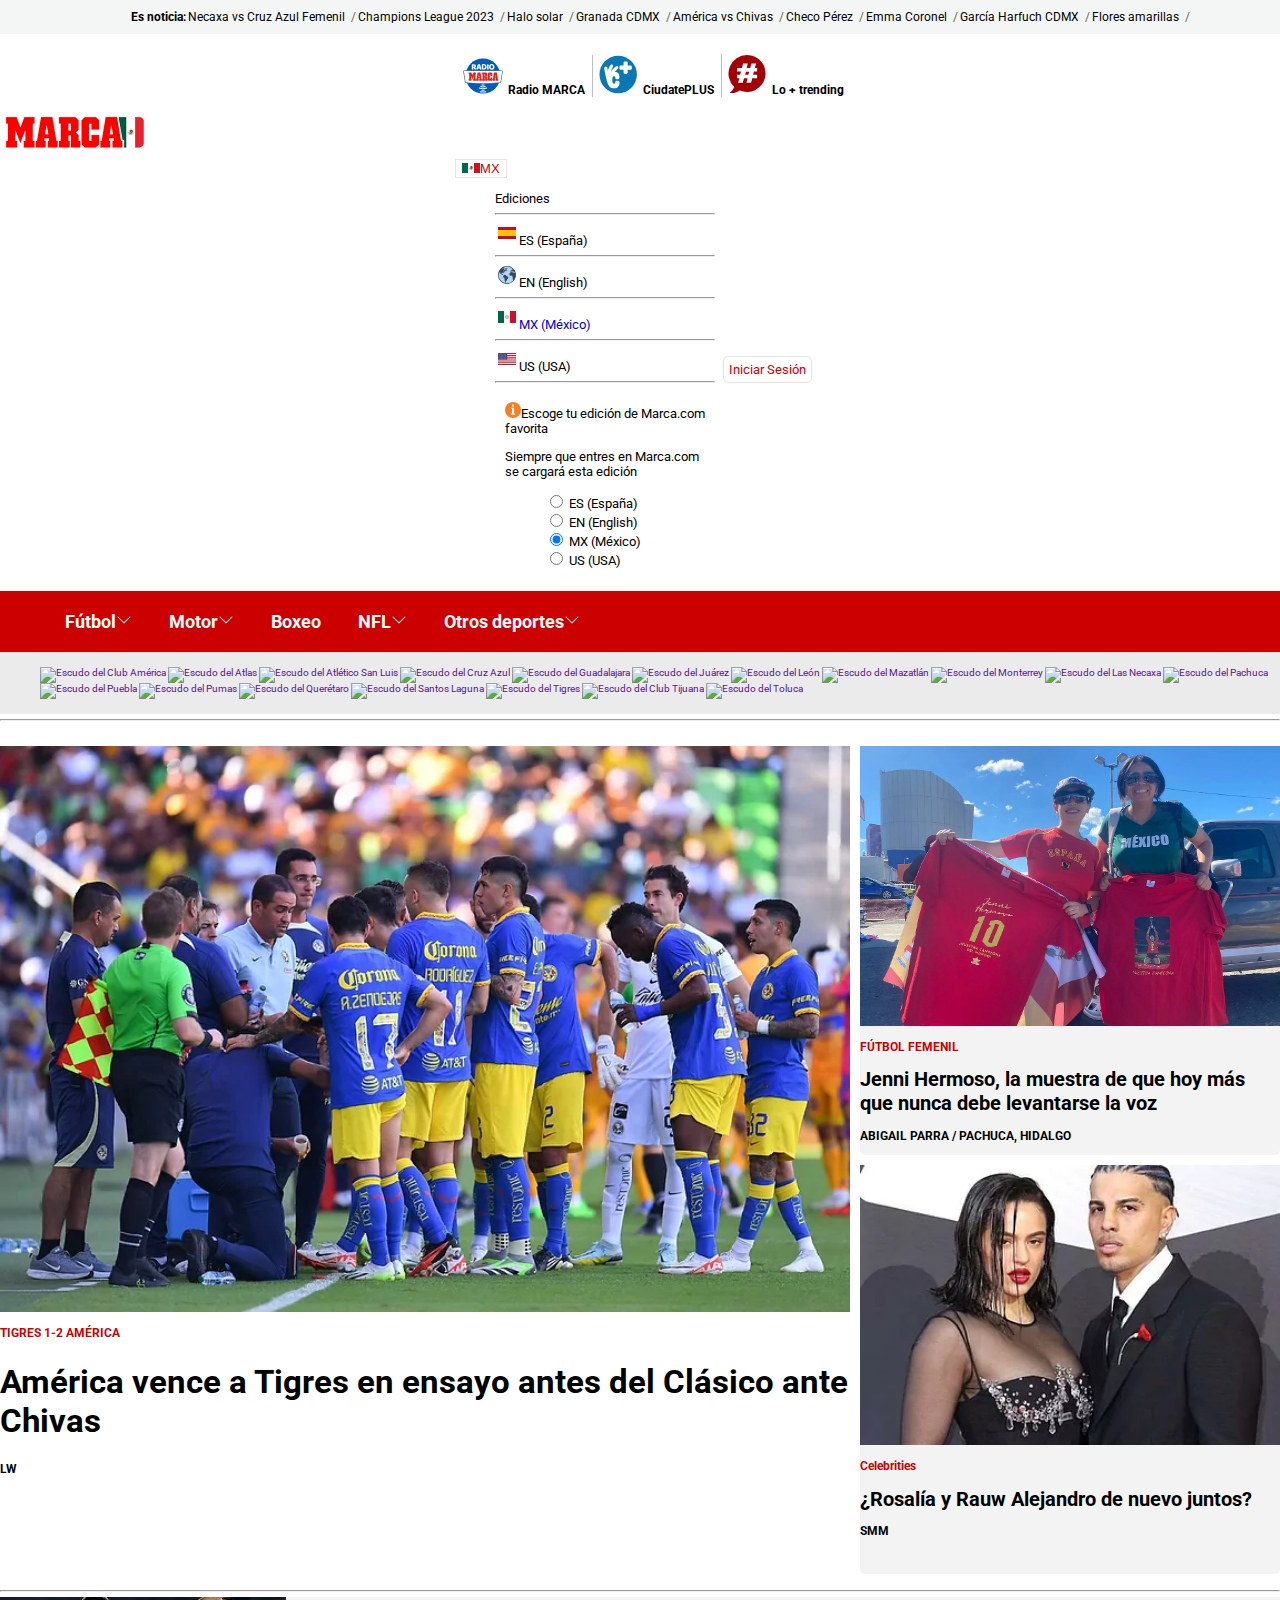
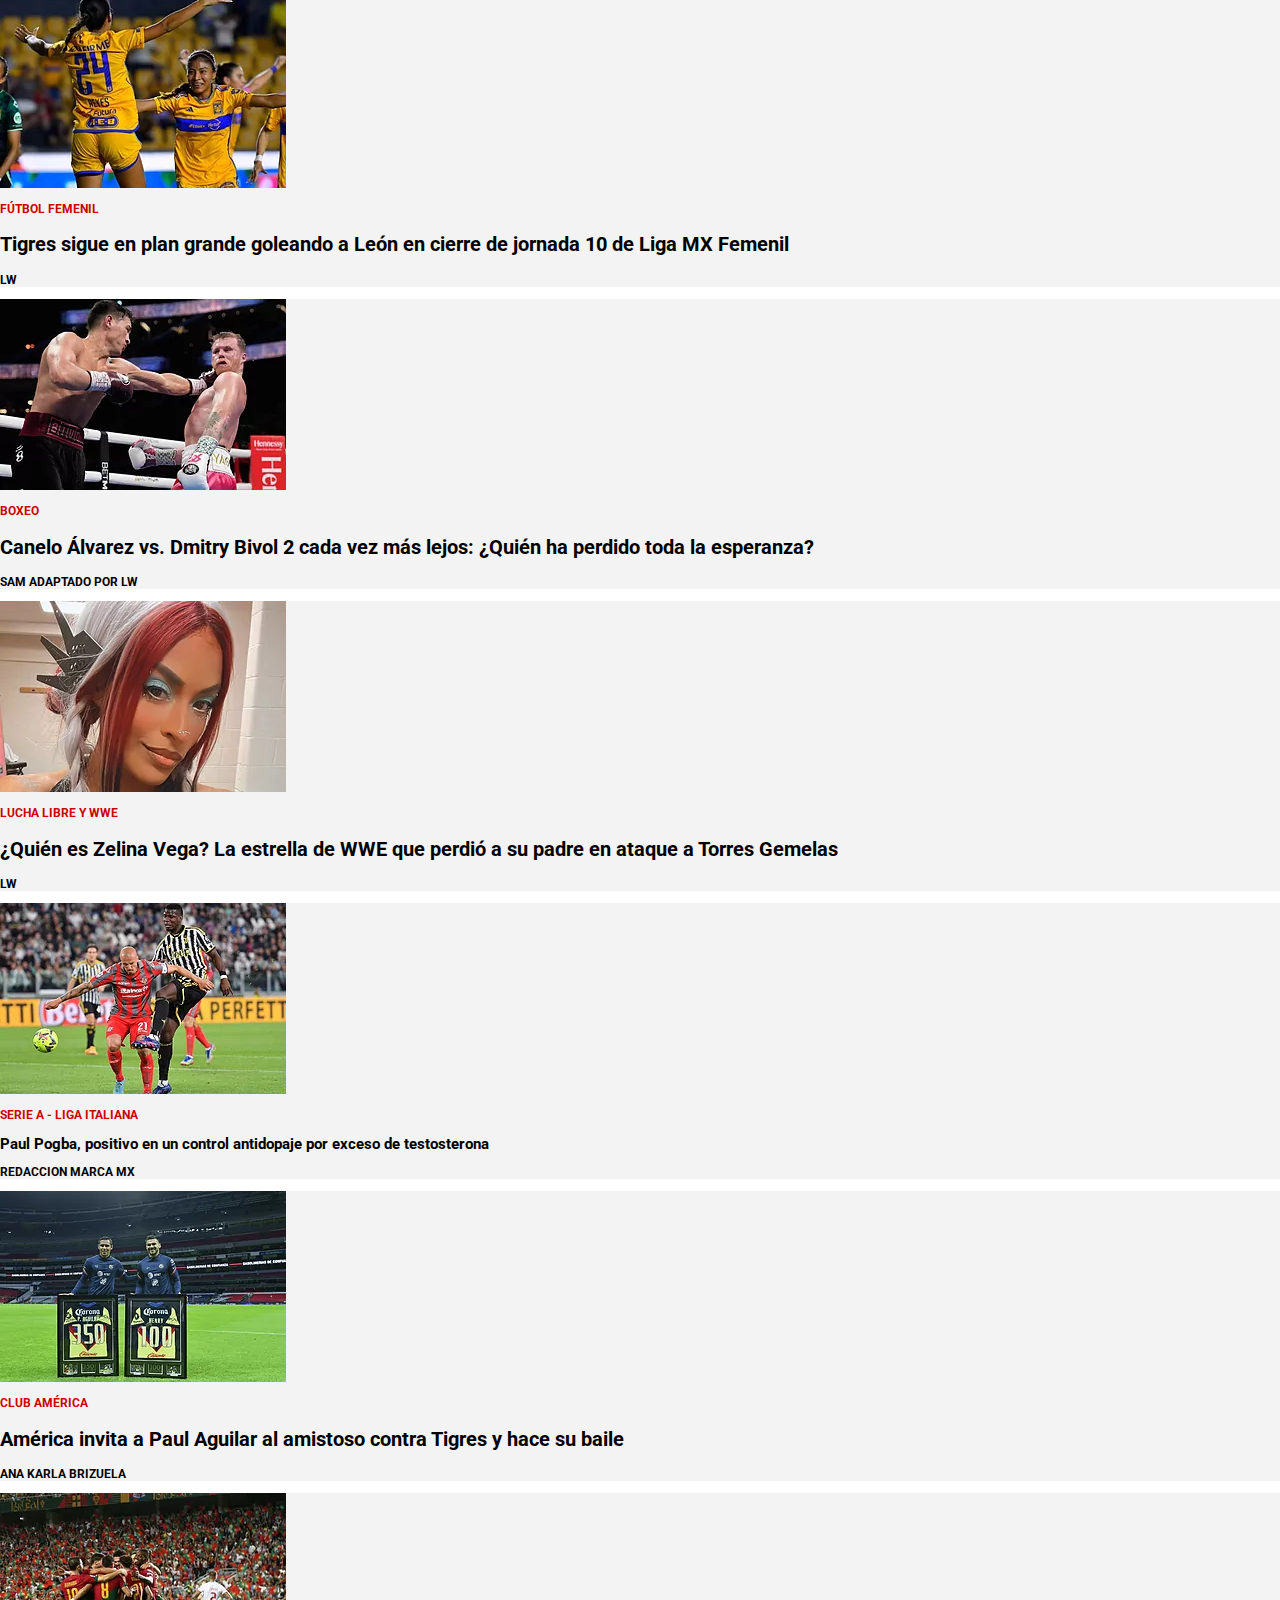
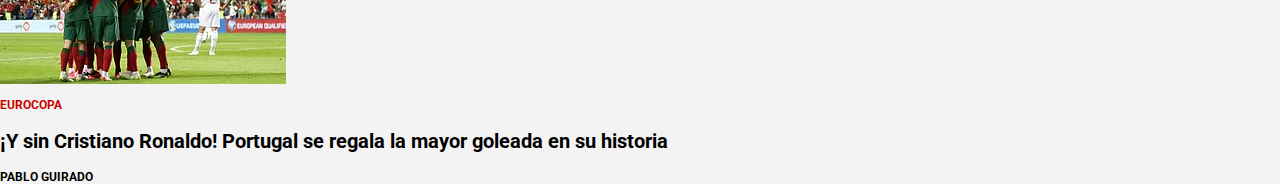
==== index.html @ fab4d5f0 "news2" ====
<!DOCTYPE html>
<html lang="en">
<head>
    <meta charset="UTF-8">
    <meta name="viewport" content="width=device-width, initial-scale=1.0">
    <link rel="stylesheet" href="./sources/css/style.css">
    <link rel="shortcut icon" href="./sources/img/icoM.png" type="image/x-icon">
    <link rel="preconnect" href="https://fonts.googleapis.com">
    <link rel="preconnect" href="https://fonts.gstatic.com" crossorigin>
    <link href="https://fonts.googleapis.com/css2?family=Caveat&family=Oswald:wght@200&family=Roboto:wght@300&display=swap" rel="stylesheet">
    <link href="https://cdn.jsdelivr.net/npm/bootstrap@5.3.1/dist/css/bootstrap.min.css" rel="stylesheet" integrity="sha384-4bw+/aepP/YC94hEpVNVgiZdgIC5+VKNBQNGCHeKRQN+PtmoHDEXuppvnDJzQIu9" crossorigin="anonymous">
    <title>PracticaB4</title>
</head>
<body>
    <!-- Navbar top-->
    <div class="top">
        <div class="ftop">
            <ul class="p-0 m-0">
                <li><b>Es noticia: </b></li>
                <li>Necaxa vs Cruz Azul Femenil</li>
                <li>Champions League 2023</li>
                <li>Halo solar</li>
                <li>Granada CDMX</li>
                <li>América vs Chivas</li>
                <li>Checo Pérez</li>
                <li>Emma Coronel</li>
                <li>García Harfuch CDMX</li>
                <li>Flores amarillas</li>
              </ul>
        </div>
    </div>
    <div class="middle">
        <div class="row top">
            <div class="left col-5">
                <ul class="p-0 m-0">
                    <li><a href=""><img src="./sources/img/radioMarcaLogo.svg" alt="">Radio MARCA</a></li>
                    <li class="lineLf"><a href=""><img src="./sources/img/cuidatePlusLogo.svg" alt="">CiudatePLUS</a></li>
                    <li class="lineLf"><a href=""><img src="./sources/img/loMasTrending.svg" alt="">Lo + trending</a></li>
                </ul>
            </div>
            <div class="center col-3">
                <div class="logo">
                    <a href="index.html"><img src="./sources/img/marcamxlogo.png" width="150px" alt="" /></a>
                  </div>
            </div>
            <div class="right col-4">
                <div class="btn-group">
                    <button type="button" class="btn btn-flag dropdown-toggle p-1" data-bs-toggle="dropdown" aria-expanded="false">
                        <img src="./sources/img/mexicoFlag.svg" width="18px" alt="">MX
                    </button>
                    <ul class="dropdown-menu btn-drop">
                        <li><a class="dropdown-item fw-bold" href="#">Ediciones</a></li>
                        <li><hr class="dropdown-divider"></li>
                        <li><a class="dropdown-item" href="#"><img src="./sources/img/ES.svg" class="icon-svg" alt="">ES (España)</a></li>
                        <li><hr class="dropdown-divider"></li>
                        <li><a class="dropdown-item" href="#"><img src="./sources/img/EN.svg" class="icon-svg" alt="">EN (English)</a></li>
                        <li><hr class="dropdown-divider"></li>
                        <a class="dropdown-item active" href="#"><img src="./sources/img/MX.svg" class="icon-svg" alt="">MX (México)</a></li>
                        <li><hr class="dropdown-divider"></li>
                        <li><a class="dropdown-item" href="#"><img src="./sources/img/US.svg" class="icon-svg" alt="">US (USA)</a></li>
                        <li><hr class="dropdown-divider"></li>
                        <form action="" class="px-4 py-3">
                            <div class="cont-form">
                                <p class="fw-bold"><img src="./sources/img/i.svg" class="" alt="">Escoge tu edición de Marca.com<br>favorita</p>
                                <p>Siempre que entres en Marca.com<br>se cargará esta edición</p>
                                <ul>
                                    <li>
                                        <input class="form-check-input" type="radio" name="flexRadioDefault" id="flexRadioDefault1">
                                            <label class="form-check-label" for="flexRadioDefault1">
                                                ES (España)
                                            </label>
                                    </li>
                                    <li>
                                        <input class="form-check-input" type="radio" name="flexRadioDefault" id="flexRadioDefault1">
                                            <label class="form-check-label" for="flexRadioDefault1">
                                                    EN (English)
                                            </label>
                                        </li>
                                        <li>
                                            <input class="form-check-input" checked type="radio" name="flexRadioDefault" id="flexRadioDefault1">
                                            <label class="form-check-label" for="flexRadioDefault1">
                                                MX (México)
                                            </label>
                                        </li>
                                        <li>
                                            <input class="form-check-input" type="radio" name="flexRadioDefault" id="flexRadioDefault1">
                                            <label class="form-check-label" for="flexRadioDefault1">
                                                US (USA)
                                        </label>
                                    </li>
                                </ul>
                            </div>
                        </form>

                    </ul>
                </div>
                <div class="login-btn">
                    <a href="">Iniciar Sesión</a>
                </div>
            </div>
        </div>
    </div>
    <!-- Navbar -->
    <div class="main-navbar">
        <div class="items">
            <ul class="p-0 m-0">
                <li><a href="">Fútbol<img src="./sources/img/down.svg" alt=""></a></i></li>
                <li><a href="">Motor<img src="./sources/img/down.svg" alt=""></a></li>
                <li><a href="">Boxeo</a></li>
                <li><a href="">NFL<img src="./sources/img/down.svg" alt=""></a></li>
                <li><a href="">Otros deportes<img src="./sources/img/down.svg" alt=""></a></li>
            </ul>
        </div>
    </div>
    <div class="bottom-navbar">
        <div class="items-logos">
            <ul class="p-0 m-0">
                <li><a href=""><img alt="Escudo del Club América" width="30" height="30" srcset="https://e00-mx-marca.uecdn.es/mx/assets/sports/logos/football/png/36x36/1292.png, https://e00-mx-marca.uecdn.es/mx/assets/sports/logos/football/png/72x72/1292.png 1.5x" aria-hidden="true" loading="lazy" decoding="async" src="https://e00-mx-marca.uecdn.es/mx/assets/sports/logos/football/png/36x36/1292.png" data-changed="true"></a></li>
                <li><a href=""><img alt="Escudo del Atlas" width="30" height="30" srcset="https://e00-mx-marca.uecdn.es/mx/assets/sports/logos/football/png/36x36/1284.png, https://e00-mx-marca.uecdn.es/mx/assets/sports/logos/football/png/72x72/1284.png 1.5x" aria-hidden="true" loading="lazy" decoding="async" src="https://e00-mx-marca.uecdn.es/mx/assets/sports/logos/football/png/36x36/1284.png" data-changed="true"></a></li>
                <li><a href=""><img alt="Escudo del Atlético San Luis" width="30" height="30" srcset="https://e00-mx-marca.uecdn.es/mx/assets/sports/logos/football/png/36x36/9491.png, https://e00-mx-marca.uecdn.es/mx/assets/sports/logos/football/png/72x72/9491.png 1.5x" aria-hidden="true" loading="lazy" decoding="async" src="https://e00-mx-marca.uecdn.es/mx/assets/sports/logos/football/png/36x36/9491.png" data-changed="true"></a></li>
                <li><a href=""><img alt="Escudo del Cruz Azul" width="30" height="30" srcset="https://e00-mx-marca.uecdn.es/mx/assets/sports/logos/football/png/36x36/853.png, https://e00-mx-marca.uecdn.es/mx/assets/sports/logos/football/png/72x72/853.png 1.5x" aria-hidden="true" loading="lazy" decoding="async" src="https://e00-mx-marca.uecdn.es/mx/assets/sports/logos/football/png/36x36/853.png" data-changed="true"></a></li>
                <li><a href=""><img alt="Escudo del Guadalajara" width="30" height="30" srcset="https://e00-mx-marca.uecdn.es/mx/assets/sports/logos/football/png/36x36/1283.png, https://e00-mx-marca.uecdn.es/mx/assets/sports/logos/football/png/72x72/1283.png 1.5x" aria-hidden="true" loading="lazy" decoding="async" src="https://e00-mx-marca.uecdn.es/mx/assets/sports/logos/football/png/36x36/1283.png" data-changed="true"></a></li>
                <li><a href=""><img alt="Escudo del Juárez" width="30" height="30" srcset="https://e00-mx-marca.uecdn.es/mx/assets/sports/logos/football/png/36x36/10991.png, https://e00-mx-marca.uecdn.es/mx/assets/sports/logos/football/png/72x72/10991.png 1.5x" aria-hidden="true" loading="lazy" decoding="async" src="https://e00-mx-marca.uecdn.es/mx/assets/sports/logos/football/png/36x36/10991.png" data-changed="true"></a></li>
                <li><a href=""><img alt="Escudo del León" width="30" height="30" srcset="https://e00-mx-marca.uecdn.es/mx/assets/sports/logos/football/png/36x36/1293.png, https://e00-mx-marca.uecdn.es/mx/assets/sports/logos/football/png/72x72/1293.png 1.5x" aria-hidden="true" loading="lazy" decoding="async" src="https://e00-mx-marca.uecdn.es/mx/assets/sports/logos/football/png/36x36/1293.png" data-changed="true"></a></li>
                <li><a href=""><img alt="Escudo del Mazatlán" width="30" height="30" srcset="https://e00-mx-marca.uecdn.es/mx/assets/sports/logos/football/png/36x36/16906.png, https://e00-mx-marca.uecdn.es/mx/assets/sports/logos/football/png/72x72/16906.png 1.5x" aria-hidden="true" loading="lazy" decoding="async" src="https://e00-mx-marca.uecdn.es/mx/assets/sports/logos/football/png/36x36/16906.png" data-changed="true"></a></li>
                <li><a href=""><img alt="Escudo del Monterrey" width="30" height="30" srcset="https://e00-mx-marca.uecdn.es/mx/assets/sports/logos/football/png/36x36/741.png, https://e00-mx-marca.uecdn.es/mx/assets/sports/logos/football/png/72x72/741.png 1.5x" aria-hidden="true" loading="lazy" decoding="async" src="https://e00-mx-marca.uecdn.es/mx/assets/sports/logos/football/png/36x36/741.png" data-changed="true"></a></li>
                <li><a href=""><img alt="Escudo del Las Necaxa" width="30" height="30" srcset="https://e00-mx-marca.uecdn.es/mx/assets/sports/logos/football/png/36x36/1174.png, https://e00-mx-marca.uecdn.es/mx/assets/sports/logos/football/png/72x72/1174.png 1.5x" aria-hidden="true" loading="lazy" decoding="async" src="https://e00-mx-marca.uecdn.es/mx/assets/sports/logos/football/png/36x36/1174.png" data-changed="true"></a></li>
                <li><a href=""><img alt="Escudo del Pachuca" width="30" height="30" srcset="https://e00-mx-marca.uecdn.es/mx/assets/sports/logos/football/png/36x36/1295.png, https://e00-mx-marca.uecdn.es/mx/assets/sports/logos/football/png/72x72/1295.png 1.5x" aria-hidden="true" loading="lazy" decoding="async" src="https://e00-mx-marca.uecdn.es/mx/assets/sports/logos/football/png/36x36/1295.png" data-changed="true"></a></li>
                <li><a href=""><img alt="Escudo del Puebla" width="30" height="30" srcset="https://e00-mx-marca.uecdn.es/mx/assets/sports/logos/football/png/36x36/1296.png, https://e00-mx-marca.uecdn.es/mx/assets/sports/logos/football/png/72x72/1296.png 1.5x" aria-hidden="true" loading="lazy" decoding="async" src="https://e00-mx-marca.uecdn.es/mx/assets/sports/logos/football/png/36x36/1296.png" data-changed="true"></a></li>
                <li><a href=""><img alt="Escudo del Pumas" width="30" height="30" srcset="https://e00-mx-marca.uecdn.es/mx/assets/sports/logos/football/png/36x36/1297.png, https://e00-mx-marca.uecdn.es/mx/assets/sports/logos/football/png/72x72/1297.png 1.5x" aria-hidden="true" loading="lazy" decoding="async" src="https://e00-mx-marca.uecdn.es/mx/assets/sports/logos/football/png/36x36/1297.png" data-changed="true"></a></li>
                <li><a href=""><img alt="Escudo del Querétaro" width="30" height="30" srcset="https://e00-mx-marca.uecdn.es/mx/assets/sports/logos/football/png/36x36/4047.png, https://e00-mx-marca.uecdn.es/mx/assets/sports/logos/football/png/72x72/4047.png 1.5x" aria-hidden="true" loading="lazy" decoding="async" src="https://e00-mx-marca.uecdn.es/mx/assets/sports/logos/football/png/36x36/4047.png" data-changed="true"></a></li>
                <li><a href=""><img alt="Escudo del Santos Laguna" width="30" height="30" srcset="https://e00-mx-marca.uecdn.es/mx/assets/sports/logos/football/png/36x36/1287.png, https://e00-mx-marca.uecdn.es/mx/assets/sports/logos/football/png/72x72/1287.png 1.5x" aria-hidden="true" loading="lazy" decoding="async" src="https://e00-mx-marca.uecdn.es/mx/assets/sports/logos/football/png/36x36/1287.png" data-changed="true"></a></li>
                <li><a href=""><img alt="Escudo del Tigres" width="30" height="30" srcset="https://e00-mx-marca.uecdn.es/mx/assets/sports/logos/football/png/36x36/1294.png, https://e00-mx-marca.uecdn.es/mx/assets/sports/logos/football/png/72x72/1294.png 1.5x" aria-hidden="true" loading="lazy" decoding="async" src="https://e00-mx-marca.uecdn.es/mx/assets/sports/logos/football/png/36x36/1294.png" data-changed="true"></a></li>
                <li><a href=""><img alt="Escudo del Club Tijuana" width="30" height="30" srcset="https://e00-mx-marca.uecdn.es/mx/assets/sports/logos/football/png/36x36/4690.png, https://e00-mx-marca.uecdn.es/mx/assets/sports/logos/football/png/72x72/4690.png 1.5x" aria-hidden="true" loading="lazy" decoding="async" src="https://e00-mx-marca.uecdn.es/mx/assets/sports/logos/football/png/36x36/4690.png" data-changed="true"></a></li>
                <li><a href=""><img alt="Escudo del Toluca" width="30" height="30" srcset="https://e00-mx-marca.uecdn.es/mx/assets/sports/logos/football/png/36x36/1286.png, https://e00-mx-marca.uecdn.es/mx/assets/sports/logos/football/png/72x72/1286.png 1.5x" aria-hidden="true" loading="lazy" decoding="async" src="https://e00-mx-marca.uecdn.es/mx/assets/sports/logos/football/png/36x36/1286.png" data-changed="true"></a></li>
            </ul>
        </div>
    </div>
    <!-- news -->
    <div class="container-md">
        <hr>
        <div class="news">
            <div class="main">
                <img src="./sources/img/n1.webp" alt="">
                <p class="red-text p-0 m-0">TIGRES 1-2 AMÉRICA</p>
                <h1 class="title p-0 m-0">América vence a Tigres en ensayo antes del Clásico ante Chivas</h1>
                <p class="autor p-0 m-0">LW</p>
            </div>
            <div class="n2 nm">
                <img src="./sources/img/n2.webp" alt="">
                <p class="red-text p-0 m-0">FÚTBOL FEMENIL</p>
                <h1 class="title nm p-0 m-0">Jenni Hermoso, la muestra de que hoy más que nunca debe levantarse la voz</h1>
                <p class="autor p-0 m-0">ABIGAIL PARRA / PACHUCA, HIDALGO</p>
            </div>
            <div class="n3 nm">
                <img src="./sources/img/n3.webp" alt="">
                <p class="red-text p-0 m-0">Celebrities</p>
                <h1 class="title nm p-0 m-0">¿Rosalía y Rauw Alejandro de nuevo juntos?</h1>
                <p class="autor p-0 m-0">SMM</p>
            </div>
        </div>
        <br>
        <hr>
        <div class="news2">
            <div class="row">
                <div class="gr col-xl-4 col-lg-6">
                    <img src="./sources/img/n9.webp" alt="">
                    <p class="red-text">FÚTBOL FEMENIL</p>
                    <h2 class="title">Tigres sigue en plan grande goleando a León en cierre de jornada 10 de Liga MX Femenil</h2>
                    <p class="autor">LW</p>
                </div>
                <div class="gr col-xl-4 col-lg-6">
                    <img src="./sources/img/n4.webp" alt="">
                    <p class="red-text">BOXEO</p>
                    <h2 class="title">Canelo Álvarez vs. Dmitry Bivol 2 cada vez más lejos: ¿Quién ha perdido toda la esperanza?</h2>
                    <p class="autor">SAM ADAPTADO POR LW</p>
                </div>
                <div class="gr col-xl-4 col-lg-6">
                    <img src="./sources/img/n5.webp" alt="">
                    <p class="red-text">LUCHA LIBRE Y WWE</p>
                    <h2 class="title">¿Quién es Zelina Vega? La estrella de WWE que perdió a su padre en ataque a Torres Gemelas</h2>
                    <p class="autor">LW</p>
                </div>
                <div class="gr col-xl-4 col-lg-6">
                    <img src="./sources/img/n6.webp" alt="">
                    <p class="red-text">SERIE A - LIGA ITALIANA</p>
                    <h2>Paul Pogba, positivo en un control antidopaje por exceso de testosterona</h2>
                    <p class="autor">REDACCION MARCA MX</p>
                </div>
                <div class="gr col-xl-4 col-lg-6">
                    <img src="./sources/img/n7.webp" alt="">
                    <p class="red-text">CLUB AMÉRICA</p>
                    <h2 class="title">América invita a Paul Aguilar al amistoso contra Tigres y hace su baile</h2>
                    <p class="autor">ANA KARLA BRIZUELA</p>
                </div>
                <div class="gr col-xl-4 col-lg-6">
                    <img src="./sources/img/n8.webp" alt="">
                    <p class="red-text">EUROCOPA</p>
                    <h2 class="title">¡Y sin Cristiano Ronaldo! Portugal se regala la mayor goleada en su historia</h2>
                    <p class="autor">PABLO GUIRADO</p>
                </div>
            </div>
        </div>
    </div>
    <script src="https://cdn.jsdelivr.net/npm/bootstrap@5.3.1/dist/js/bootstrap.bundle.min.js" integrity="sha384-HwwvtgBNo3bZJJLYd8oVXjrBZt8cqVSpeBNS5n7C8IVInixGAoxmnlMuBnhbgrkm" crossorigin="anonymous"></script>
</body>
</html>
---- sources/css/style.css ----
body{
    margin: 0;
    padding: 0;
    font-family: 'Roboto', sans-serif;
    font-size: 10px;
}

.nopadding [class*="col-"] {
    padding: 0;
}

* > * a{
    text-decoration: none;
}

.ftop{
    background-color: #F4F6F6;
    top: 0;
    left: 0;
    width: 100%;
    display: flex;
    align-items: center;
    justify-content: center;
    text-align: center;
}

.middle .top{
    padding: 10px 0px 10px 0px;
}

.ftop li{
    font-size: 12px;
    display: inline-block;
}

.top li a{
    text-decoration: none;
    color: black;
}

.top li a:hover{
    color: #c00;
    transition: all ease-in-out 0.3s;
}

.top .ftop ul li:not(:first-child):after{
    content: "/";
    display: inline-block;
    padding-left: 6px;
    color: #666
}

*, :after, :before {
    box-sizing: inherit;
}

ul li {
    list-style-type: none;
}

.middle{
    background-color: #fff;
    width: 99%;
}

.login-btn{
    padding-left: 8px;
}

.login-btn a{
    text-decoration: none;
    color: #c00;
    border: 1px solid #e2e2e2;
    border-radius: 5px;
    padding: 5px;
    font-size: 13px;
}

.login-btn a:hover{
    background-color: black;
    color: white;
    transition: all ease-in-out 0.5s;
}

.left{
    display: flex;
    align-items: center;
    justify-content: center;
}

.left li{
    display: inline-block;
    font-size: 12px;
    font-weight: bold;
    padding: 0px 5px 0px 5px;
}

.left ul .lineLf{
    border-left: solid 1px #BEBEBE;
}

.left li img{
    width: 40px;
    padding-right: 5px;
}

.right{
    display: flex;
    align-items: center;
    justify-content: center;
}

.right .btn-group > *{
    font-size: 13px !important;
}

.right .btn-flag{
    color: #c00;
}

.right .btn-flag:hover{
    background-color: black;
    color: white;
}

.btn-group button{
    background-color: transparent;
    border: 1px solid #e2e2e2;
    color: black;
}

form{
    width: 220px;
    display: flex;
    align-items: center;
    justify-content: center;
}

/* Navbar */

.main-navbar{
    width: 100%;
    background-color: #c00;
    display: flex;
}

.main-navbar>*{
    font-weight: bold;
}

.items li{
    display: inline-block;
    padding: 10px;
    font-size: 18px;
    margin-left: 15px;
}

.items li:hover{
    background-color: #293a4b;
}

.main-navbar .items ul li a{
    color: white;
    text-decoration: none;
}

/* bottom navbar */
.bottom-navbar{
    background-color: #EBEBEB;
    display: flex;
    justify-content: center;
    align-items: center;
    padding: 5px 0px 5px 0px;
}

.bottom-navbar .items-logos ul li{
    display: inline-block;
}

/* News */

.news{
    display: grid;
    gap: 10px;
    grid-template-columns: 1fr 1fr 1fr;
    grid-template-rows: 1fr 1fr;
    height: 100%;
    padding-top: 20px;
}

.main{
    grid-row: span 2;
    grid-column: span 2;
}

.n2{
    border-radius: 5px;
}

.n3{
    border-radius: 5px;
}

.red-text{
    color: #c00;
    font-weight: bold;
    font-size: 12px;
}

.news >* img{
    width: 100%;
}

.news >* .tittle{
    font-weight: bolder;
}

.news >* .autor{
    font-weight: bolder;
    font-size: 12px;
}

.news2 >* .autor{
    font-weight: bolder;
    font-size: 12px;
}

.main .title{
    font-size: 33px;
}

.nm .title{
    font-size: 20px;
}

.news2 .gr{
    background-color: #F3F3F3;
}

.news2 .title{
    font-size: 20px;
}

.nm{
    background-color: #F3F3F3;
}

@media (max-width: 991px){
    .top{
        display: none;
    }

    .middle{
        display: none;
    }

    .bottom-navbar{
        display: none;
    }
}

@media (max-width: 768px){
    .news{
        display: inline-block;
    }
}
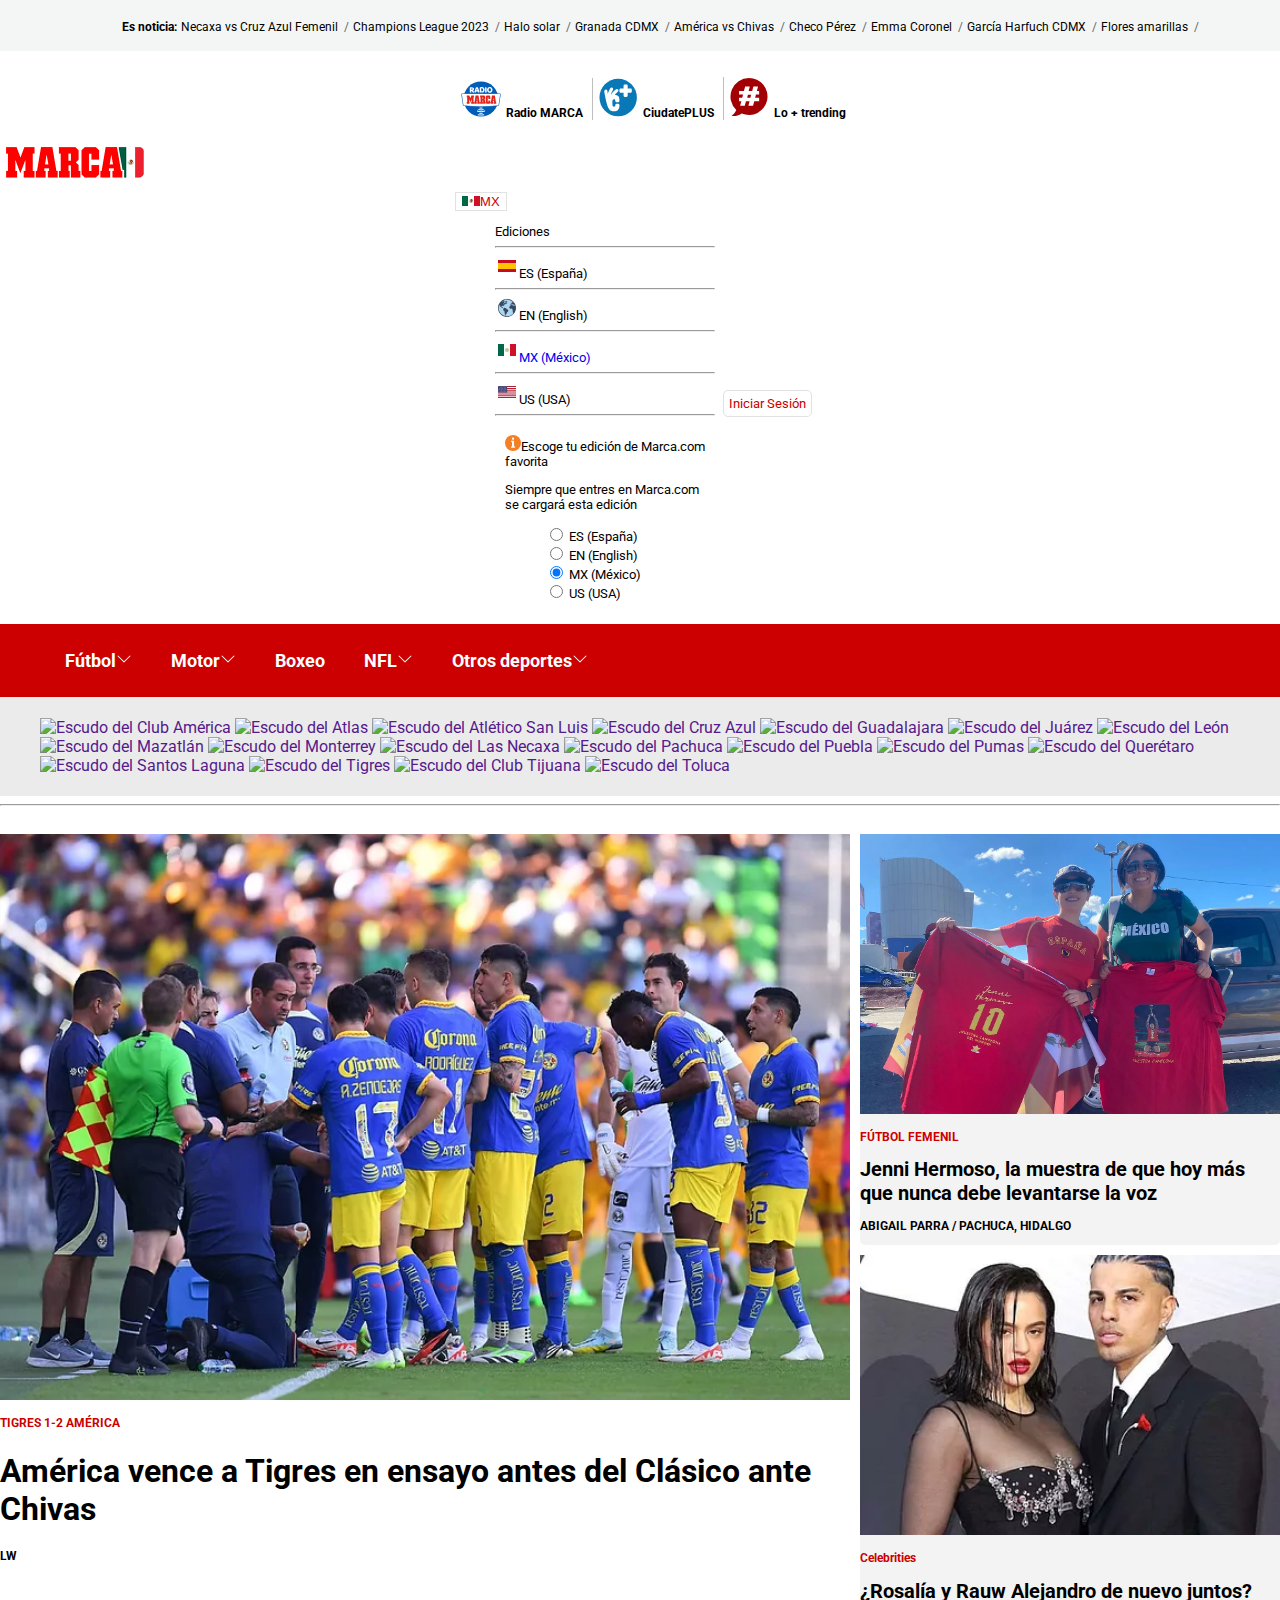
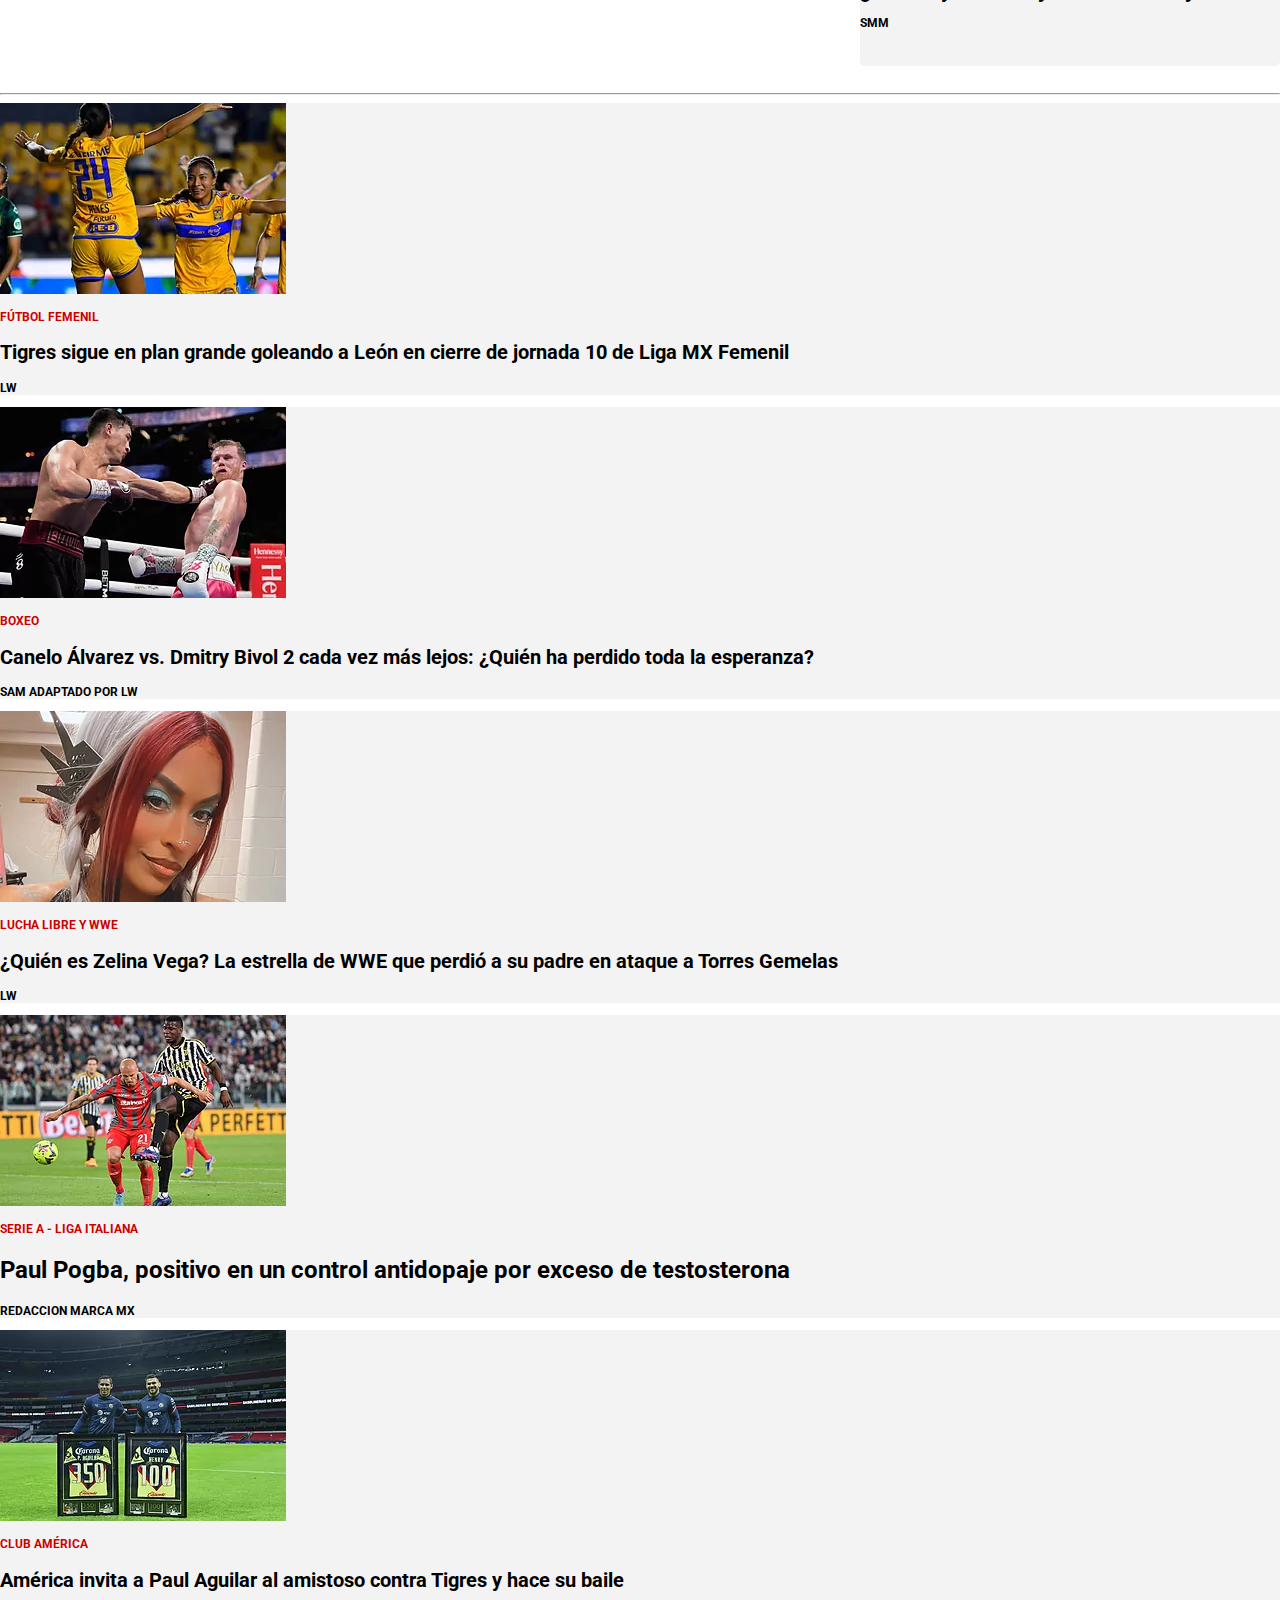
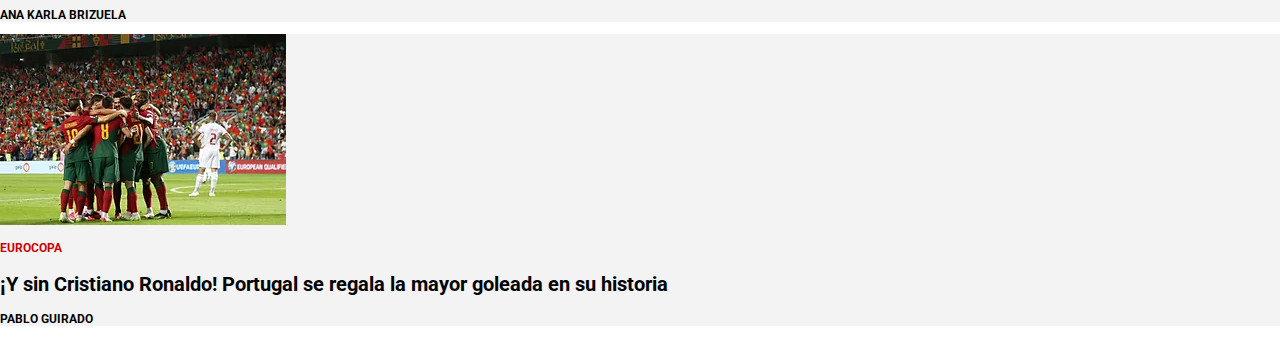
==== commit 6476c9e1: "subnavbar avance" ====
--- a/index.html
+++ b/index.html
@@ -104,14 +104,75 @@
     <div class="main-navbar">
         <div class="items">
             <ul class="p-0 m-0">
-                <li><a href="">Fútbol<img src="./sources/img/down.svg" alt=""></a></i></li>
-                <li><a href="">Motor<img src="./sources/img/down.svg" alt=""></a></li>
-                <li><a href="">Boxeo</a></li>
-                <li><a href="">NFL<img src="./sources/img/down.svg" alt=""></a></li>
-                <li><a href="">Otros deportes<img src="./sources/img/down.svg" alt=""></a></li>
-            </ul>
-        </div>
-    </div>
+                <li id="futbol"><a href="">Fútbol<img src="./sources/img/down.svg" alt=""></a></i></li>
+                <li id="motor"><a href="">Motor<img src="./sources/img/down.svg" alt=""></a></li>
+                <li id="boxeo"><a href="">Boxeo</a></li>
+                <li id="nfl"><a href="">NFL<img src="./sources/img/down.svg" alt=""></a></li>
+                <li id="od"><a href="">Otros deportes<img src="./sources/img/down.svg" alt=""></a></li>
+            </ul>
+        </div>
+    </div>
+    <!-- submain navbar -->
+    <div class="futbol-section">
+        <div class="secciones">
+            <div class="mex">
+                <ul>
+                    <li><a href="">México</a></li>
+                    <li><a href="">Liga MX</a></li>
+                    <li><a href="">Calendario - Apertura</a></li>
+                    <li><a href="">Posiciones - Apertura</a></li>
+                    <li><a href="">Calendario - Clausura</a></li>
+                    <li><a href="">Posiciones - Clausura</a></li>
+                    <li><a href="">Resultados</a></li>
+                    <li><a href="">Liga de Expansión MX</a></li>
+                    <li><a href="">Calendario - Apertura</a></li>
+                    <li><a href="">Posiciones - Apertura</a></li>
+                    <li><a href="">Calendario - Clausura</a></li>
+                    <li><a href="">Posiciones - Clausura</a></li>
+                    <li><a href="">Resultados</a></li>
+                    <li><a href="">Concachampions</a></li>
+                    <li><a href="">Mexicanos por el mundo</a></li>
+                    <li><a href="">Fútbol Femenil</a></li>
+                    <li><a href="">Selección Mexicana</a></li>
+                </ul>
+            </div>
+        </div>
+        <div class="motor">
+            <ul>
+                <li><a href="">Motor</a></li>
+                <li><a href="">F1</a></li>
+                <li><a href="">Calendario</a></li>
+                <li><a href="">Clasificación</a></li>
+                <li><a href="">Clasificación constructores</a></li>
+                <li><a href="">Motociclismo</a></li>
+            </ul>
+        </div>
+        <div class="nflsc">
+            <ul>
+                <li><a href="">NFL</a></li>
+                <li><a href="">Calendario</a></li>
+                <li><a href="">Posiciones</a></li>
+                <li><a href="">Resultados</a></li>
+                <li><a href="">Superbowl</a></li>
+            </ul>
+        </div>
+        <div class="otrosDeportes">
+            <ul>
+                <li><a href="">Básquetbol</a></li>
+                <li><a href="">NBA</a></li>
+                <li><a href="">Béisbol</a></li>
+                <li><a href="">Calendario</a></li>
+                <li><a href="">Posiciones</a></li>
+                <li><a href="">Tenis</a></li>
+                <li><a href="">Abierto Mexicano</a></li>
+                <li><a href="">Lucha Libre</a></li>
+                <li><a href="">UFC</a></li>
+                <li><a href="">Juegos Centroamericanos</a></li>
+            </ul>
+        </div>
+    </div>
+
+    <!-- bottom navbar -->
     <div class="bottom-navbar">
         <div class="items-logos">
             <ul class="p-0 m-0">
@@ -136,6 +197,44 @@
             </ul>
         </div>
     </div>
+    <nav class="navbar navbar-dark fixed-top navlg p-0 m-0" style="background-color: #c00;">
+        <div class="container-fluid">
+          <a class="navbar-brand" href="#">Offcanvas dark navbar</a>
+          <button class="navbar-toggler" type="button" data-bs-toggle="offcanvas" data-bs-target="#offcanvasDarkNavbar" aria-controls="offcanvasDarkNavbar" aria-label="Toggle navigation">
+            <span class="navbar-toggler-icon"></span>
+          </button>
+          <div class="offcanvas offcanvas-end" style="background-color: #c00;" tabindex="-1" id="offcanvasDarkNavbar" aria-labelledby="offcanvasDarkNavbarLabel">
+            <div class="offcanvas-header">
+              <h5 class="offcanvas-title" id="offcanvasDarkNavbarLabel">Dark offcanvas</h5>
+              <button type="button" class="btn-close btn-close-white" data-bs-dismiss="offcanvas" aria-label="Close"></button>
+            </div>
+            <div class="offcanvas-body">
+              <ul class="navbar-nav justify-content-end flex-grow-1 pe-3">
+                <li class="nav-item">
+                  <a class="nav-link active" aria-current="page" href="#">Home</a>
+                </li>
+                <li class="nav-item">
+                  <a class="nav-link" href="#">Link</a>
+                </li>
+                <li class="nav-item dropdown">
+                  <a class="nav-link dropdown-toggle" href="#" role="button" data-bs-toggle="dropdown" aria-expanded="false">
+                    Dropdown
+                  </a>
+                  <ul class="dropdown-menu dropdown-menu-dark">
+                    <li><a class="dropdown-item" href="#">Action</a></li>
+                    <li><a class="dropdown-item" href="#">Another action</a></li>
+                    <li>
+                      <hr class="dropdown-divider">
+                    </li>
+                    <li><a class="dropdown-item" href="#">Something else here</a></li>
+                  </ul>
+                </li>
+              </ul>
+            </div>
+          </div>
+        </div>
+      </nav>
+      <!-- progress bar -->
     <!-- news -->
     <div class="container-md">
         <hr>
--- a/sources/css/style.css
+++ b/sources/css/style.css
@@ -2,7 +2,6 @@
     margin: 0;
     padding: 0;
     font-family: 'Roboto', sans-serif;
-    font-size: 10px;
 }
 
 .nopadding [class*="col-"] {
@@ -164,6 +163,36 @@
     text-decoration: none;
 }
 
+.navlg > *{
+    display: none !important;
+    color: white !important;
+}
+
+.navlg .navbar-toggler{
+    color: white !important;
+}
+
+.navlg .navbar-toggler{
+    float: right;
+}
+
+/*submain navbar*/
+.secciones{
+    display: none;
+}
+
+.motor{
+    display: none;
+}
+
+.nflsc{
+    display: none;
+}
+
+.otrosDeportes{
+    display: none;
+}
+
 /* bottom navbar */
 .bottom-navbar{
     background-color: #EBEBEB;
@@ -226,7 +255,7 @@
 }
 
 .main .title{
-    font-size: 33px;
+    font-size: 2rem;
 }
 
 .nm .title{
@@ -257,6 +286,14 @@
     .bottom-navbar{
         display: none;
     }
+
+    .main-navbar{
+        display: none;
+    }
+
+    .navlg > *{
+        display: block !important;
+    }
 }
 
 @media (max-width: 768px){
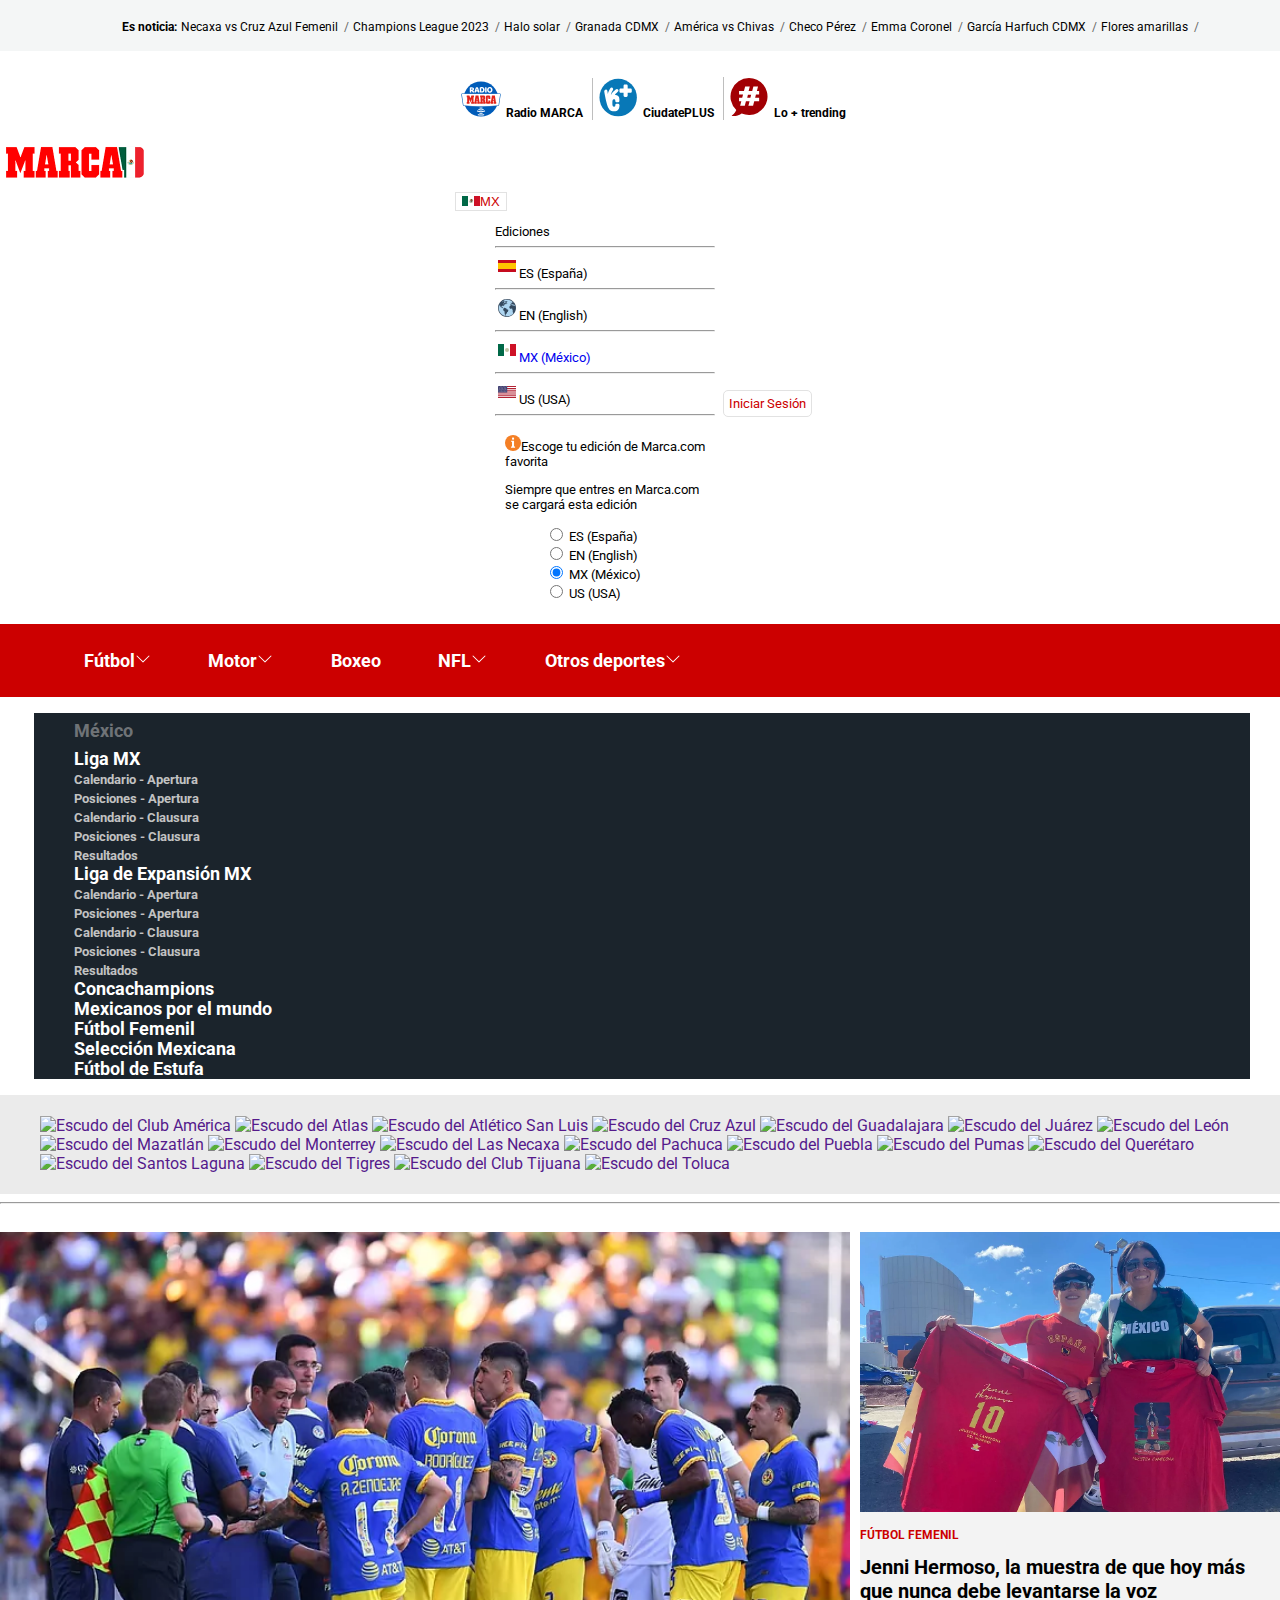
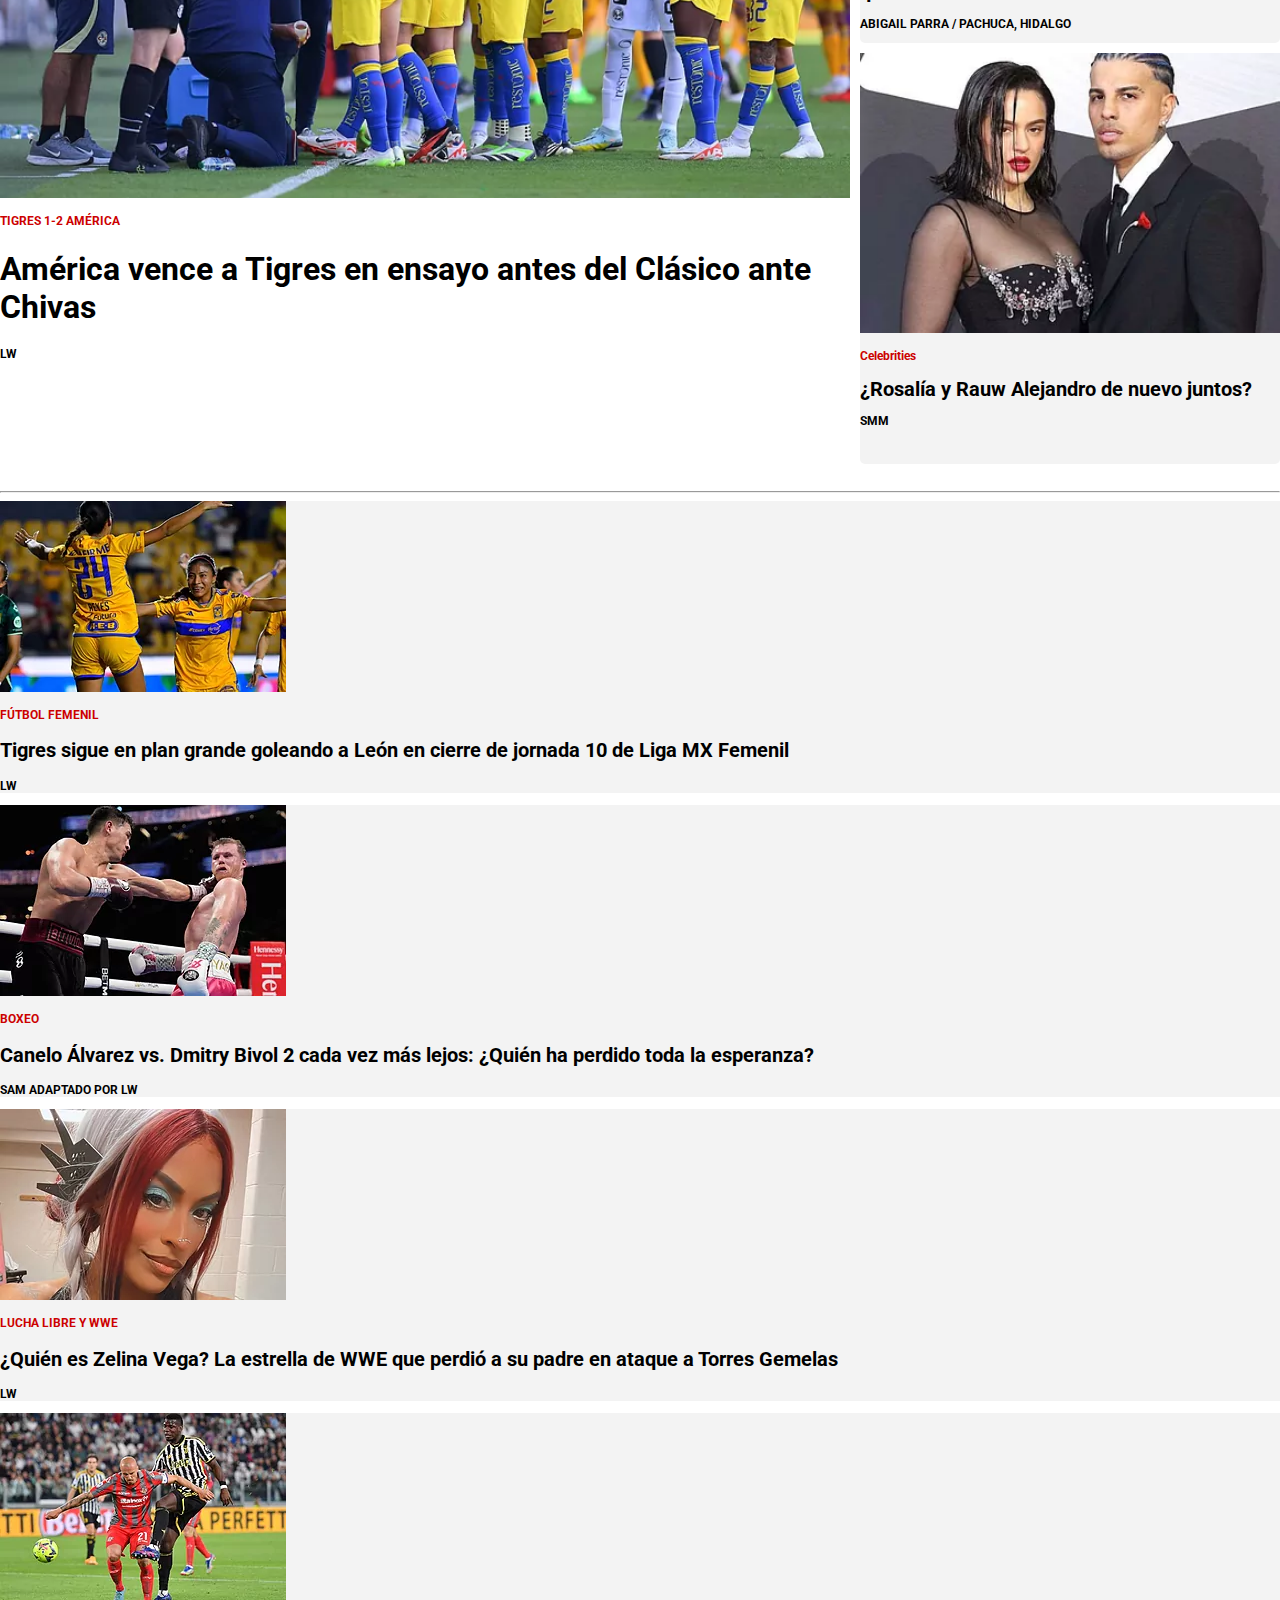
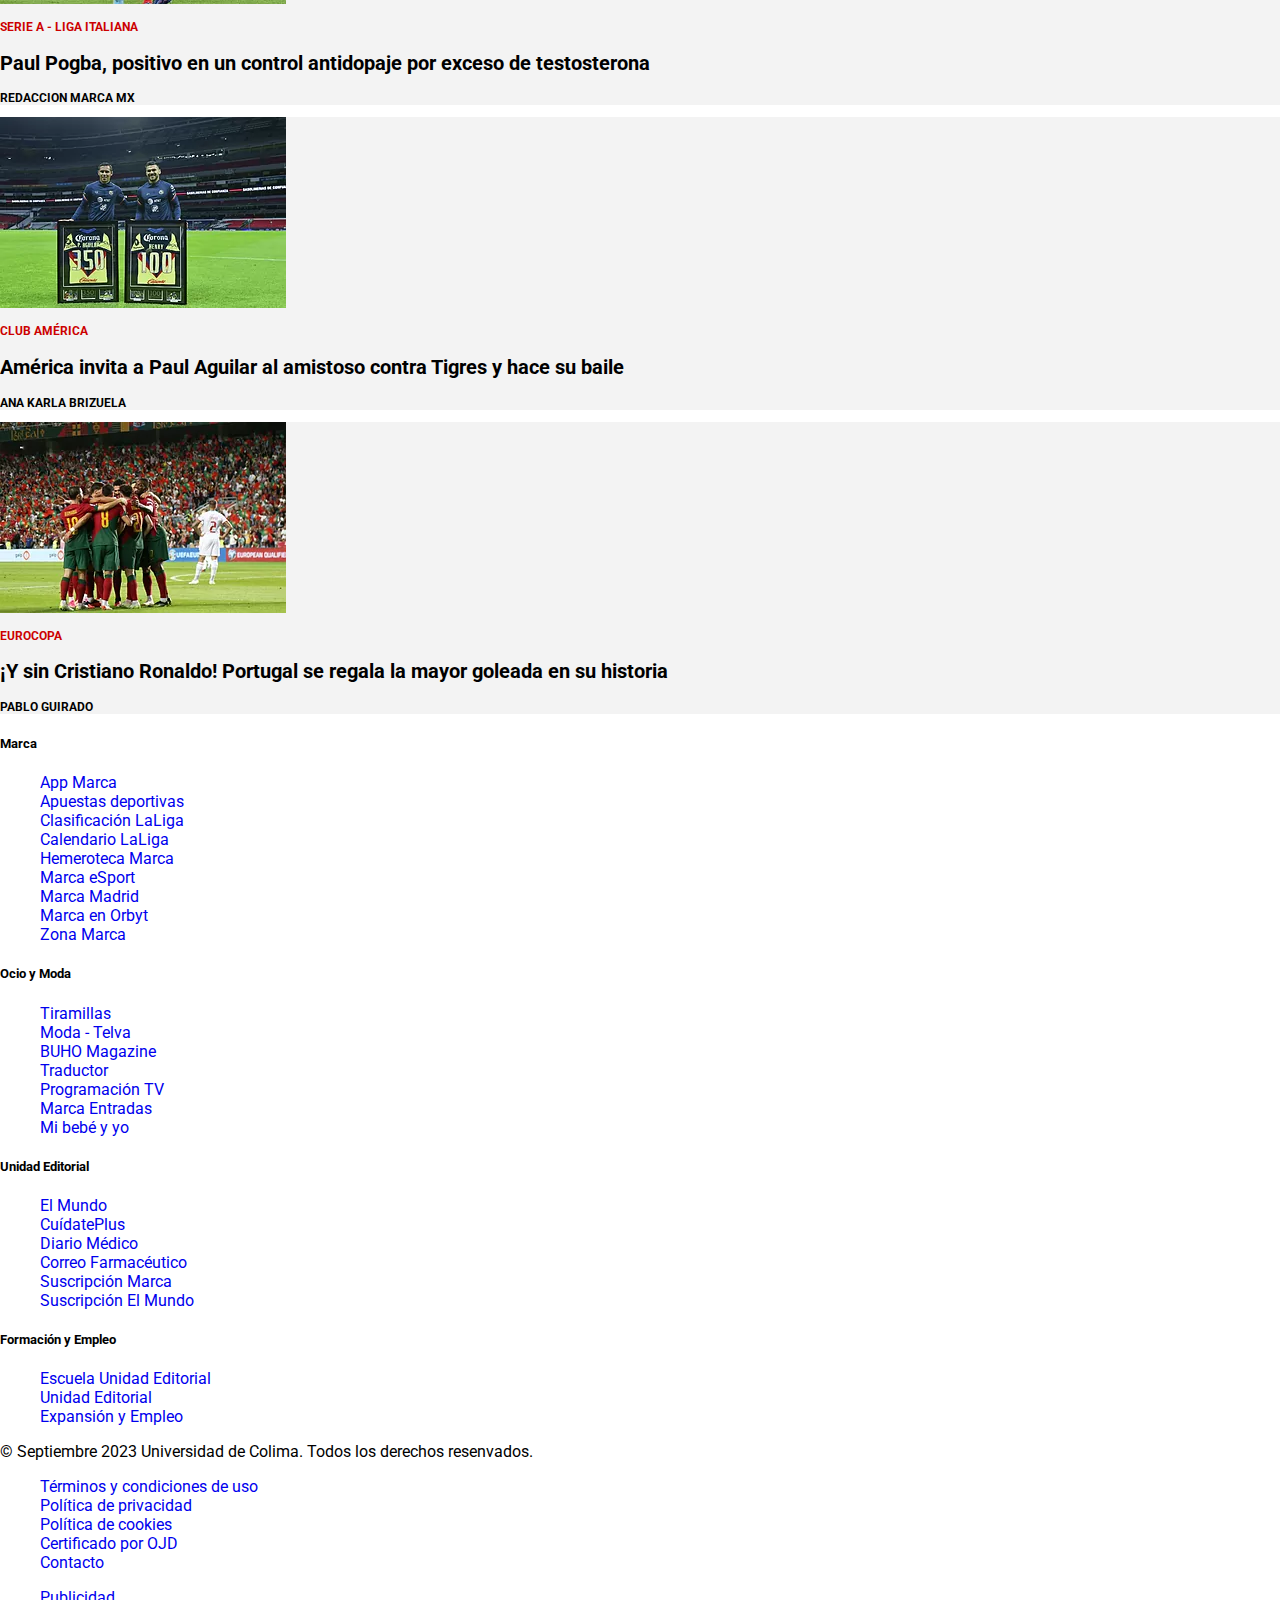
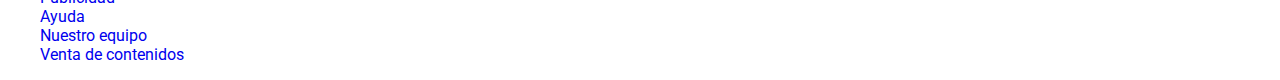
==== commit 4ef1b797: "avance subnavbar" ====
--- a/index.html
+++ b/index.html
@@ -12,6 +12,13 @@
     <title>PracticaB4</title>
 </head>
 <body>
+
+    <!--
+        Integrantes
+        Ceballos Alvarado Leonel Alejandro
+        Lazaro Cernas Kevin
+    -->
+
     <!-- Navbar top-->
     <div class="top">
         <div class="ftop">
@@ -115,59 +122,60 @@
     <!-- submain navbar -->
     <div class="futbol-section">
         <div class="secciones">
-            <div class="mex">
+            <div class="mex sub">
                 <ul>
-                    <li><a href="">México</a></li>
-                    <li><a href="">Liga MX</a></li>
-                    <li><a href="">Calendario - Apertura</a></li>
-                    <li><a href="">Posiciones - Apertura</a></li>
-                    <li><a href="">Calendario - Clausura</a></li>
-                    <li><a href="">Posiciones - Clausura</a></li>
-                    <li><a href="">Resultados</a></li>
-                    <li><a href="">Liga de Expansión MX</a></li>
-                    <li><a href="">Calendario - Apertura</a></li>
-                    <li><a href="">Posiciones - Apertura</a></li>
-                    <li><a href="">Calendario - Clausura</a></li>
-                    <li><a href="">Posiciones - Clausura</a></li>
-                    <li><a href="">Resultados</a></li>
-                    <li><a href="">Concachampions</a></li>
-                    <li><a href="">Mexicanos por el mundo</a></li>
-                    <li><a href="">Fútbol Femenil</a></li>
-                    <li><a href="">Selección Mexicana</a></li>
-                </ul>
-            </div>
-        </div>
-        <div class="motor">
+                    <li class="main-title">México</li>
+                    <li><a href="" class="sub-title">Liga MX</a></li>
+                    <li><a href="" class="item-text">Calendario - Apertura</a></li>
+                    <li><a href="" class="item-text">Posiciones - Apertura</a></li>
+                    <li><a href="" class="item-text">Calendario - Clausura</a></li>
+                    <li><a href="" class="item-text">Posiciones - Clausura</a></li>
+                    <li><a href="" class="item-text">Resultados</a></li>
+                    <li><a href="" class="sub-title">Liga de Expansión MX</a></li>
+                    <li><a href="" class="item-text">Calendario - Apertura</a></li>
+                    <li><a href="" class="item-text">Posiciones - Apertura</a></li>
+                    <li><a href="" class="item-text">Calendario - Clausura</a></li>
+                    <li><a href="" class="item-text">Posiciones - Clausura</a></li>
+                    <li><a href="" class="item-text">Resultados</a></li>
+                    <li><a href="" class="sub-title">Concachampions</a></li>
+                    <li><a href="" class="sub-title">Mexicanos por el mundo</a></li>
+                    <li><a href="" class="sub-title">Fútbol Femenil</a></li>
+                    <li><a href="" class="sub-title">Selección Mexicana</a></li>
+                    <li><a href="" class="sub-title">Fútbol de Estufa</a></li>
+                </ul>
+            </div>
+        </div>
+        <div class="motor sub">
             <ul>
-                <li><a href="">Motor</a></li>
-                <li><a href="">F1</a></li>
-                <li><a href="">Calendario</a></li>
-                <li><a href="">Clasificación</a></li>
-                <li><a href="">Clasificación constructores</a></li>
-                <li><a href="">Motociclismo</a></li>
-            </ul>
-        </div>
-        <div class="nflsc">
+                <li class="main-title">Motor</li>
+                <li><a href="" class="sub-title">F1</a></li>
+                <li><a href="" class="item-text">Calendario</a></li>
+                <li><a href="" class="item-text">Clasificación</a></li>
+                <li><a href="" class="item-text">Clasificación constructores</a></li>
+                <li><a href="" class="sub-title">Motociclismo</a></li>
+            </ul>
+        </div>
+        <div class="nflsc sub">
             <ul>
-                <li><a href="">NFL</a></li>
-                <li><a href="">Calendario</a></li>
-                <li><a href="">Posiciones</a></li>
-                <li><a href="">Resultados</a></li>
-                <li><a href="">Superbowl</a></li>
-            </ul>
-        </div>
-        <div class="otrosDeportes">
+                <li><a href="" class="sub-title">NFL</a></li>
+                <li><a href="" class="item-text">Calendario</a></li>
+                <li><a href="" class="item-text">Posiciones</a></li>
+                <li><a href="" class="item-text">Resultados</a></li>
+                <li><a href="" class="item-text">Superbowl</a></li>
+            </ul>
+        </div>
+        <div class="otrosDeportes sub">
             <ul>
-                <li><a href="">Básquetbol</a></li>
-                <li><a href="">NBA</a></li>
-                <li><a href="">Béisbol</a></li>
-                <li><a href="">Calendario</a></li>
-                <li><a href="">Posiciones</a></li>
-                <li><a href="">Tenis</a></li>
-                <li><a href="">Abierto Mexicano</a></li>
-                <li><a href="">Lucha Libre</a></li>
-                <li><a href="">UFC</a></li>
-                <li><a href="">Juegos Centroamericanos</a></li>
+                <li><a href="" class="sub-title">Básquetbol</a></li>
+                <li><a href="" class="item-text">NBA</a></li>
+                <li><a href="" class="sub-title">Béisbol</a></li>
+                <li><a href="" class="item-text">Calendario</a></li>
+                <li><a href="" class="item-text">Posiciones</a></li>
+                <li><a href="" class="sub-title">Tenis</a></li>
+                <li><a href="" class="item-text">Abierto Mexicano</a></li>
+                <li><a href="" class="sub-title">Lucha Libre</a></li>
+                <li><a href="" class="sub-title">UFC</a></li>
+                <li><a href="" class="sub-title">Juegos Centroamericanos</a></li>
             </ul>
         </div>
     </div>
@@ -198,14 +206,14 @@
         </div>
     </div>
     <nav class="navbar navbar-dark fixed-top navlg p-0 m-0" style="background-color: #c00;">
-        <div class="container-fluid">
-          <a class="navbar-brand" href="#">Offcanvas dark navbar</a>
+        <div class="container-fluid responsive-nav">
+          <a class="navbar-brand" href="#"><img src="./sources/img/marcamxlogo.png" width="150px" alt=""></a>
           <button class="navbar-toggler" type="button" data-bs-toggle="offcanvas" data-bs-target="#offcanvasDarkNavbar" aria-controls="offcanvasDarkNavbar" aria-label="Toggle navigation">
             <span class="navbar-toggler-icon"></span>
           </button>
           <div class="offcanvas offcanvas-end" style="background-color: #c00;" tabindex="-1" id="offcanvasDarkNavbar" aria-labelledby="offcanvasDarkNavbarLabel">
             <div class="offcanvas-header">
-              <h5 class="offcanvas-title" id="offcanvasDarkNavbarLabel">Dark offcanvas</h5>
+              <h5 class="offcanvas-title" id="offcanvasDarkNavbarLabel" style="color: white;">Dark offcanvas</h5>
               <button type="button" class="btn-close btn-close-white" data-bs-dismiss="offcanvas" aria-label="Close"></button>
             </div>
             <div class="offcanvas-body">
@@ -283,7 +291,7 @@
                 <div class="gr col-xl-4 col-lg-6">
                     <img src="./sources/img/n6.webp" alt="">
                     <p class="red-text">SERIE A - LIGA ITALIANA</p>
-                    <h2>Paul Pogba, positivo en un control antidopaje por exceso de testosterona</h2>
+                    <h2 class="title">Paul Pogba, positivo en un control antidopaje por exceso de testosterona</h2>
                     <p class="autor">REDACCION MARCA MX</p>
                 </div>
                 <div class="gr col-xl-4 col-lg-6">
@@ -301,6 +309,85 @@
             </div>
         </div>
     </div>
+    <div class="container">
+        <footer class="py-3">
+            <div class="row d-flex justify-content-between">
+              <div class="col-6 col-md-2 mb-3">
+                <h5>Marca</h5>
+                <ul class="nav flex-column">
+                  <li class="nav-item mb-2"><a href="#" class="nav-link p-0 text-body-secondary">App Marca</a></li>
+                  <li class="nav-item mb-2"><a href="#" class="nav-link p-0 text-body-secondary">Apuestas deportivas</a></li>
+                  <li class="nav-item mb-2"><a href="#" class="nav-link p-0 text-body-secondary">Clasificación LaLiga</a></li>
+                  <li class="nav-item mb-2"><a href="#" class="nav-link p-0 text-body-secondary">Calendario LaLiga</a></li>
+                  <li class="nav-item mb-2"><a href="#" class="nav-link p-0 text-body-secondary">Hemeroteca Marca</a></li>
+                  <li class="nav-item mb-2"><a href="#" class="nav-link p-0 text-body-secondary">Marca eSport</a></li>
+                  <li class="nav-item mb-2"><a href="#" class="nav-link p-0 text-body-secondary">Marca Madrid</a></li>
+                  <li class="nav-item mb-2"><a href="#" class="nav-link p-0 text-body-secondary">Marca en Orbyt</a></li>
+                  <li class="nav-item mb-2"><a href="#" class="nav-link p-0 text-body-secondary">Zona Marca</a></li>
+                </ul>
+              </div>
+      
+              <div class="col-6 col-md-2 mb-3">
+                <h5>Ocio y Moda</h5>
+                <ul class="nav flex-column">
+                  <li class="nav-item mb-2"><a href="#" class="nav-link p-0 text-body-secondary">Tiramillas</a></li>
+                  <li class="nav-item mb-2"><a href="#" class="nav-link p-0 text-body-secondary">Moda - Telva</a></li>
+                  <li class="nav-item mb-2"><a href="#" class="nav-link p-0 text-body-secondary">BUHO Magazine</a></li>
+                  <li class="nav-item mb-2"><a href="#" class="nav-link p-0 text-body-secondary">Traductor</a></li>
+                  <li class="nav-item mb-2"><a href="#" class="nav-link p-0 text-body-secondary">Programación TV</a></li>
+                  <li class="nav-item mb-2"><a href="#" class="nav-link p-0 text-body-secondary">Marca Entradas</a></li>
+                  <li class="nav-item mb-2"><a href="#" class="nav-link p-0 text-body-secondary">Mi bebé y yo</a></li>
+                </ul>
+              </div>
+      
+              <div class="col-6 col-md-2 mb-3">
+                <h5>Unidad Editorial</h5>
+                <ul class="nav flex-column">
+                  <li class="nav-item mb-2"><a href="#" class="nav-link p-0 text-body-secondary">El Mundo</a></li>
+                  <li class="nav-item mb-2"><a href="#" class="nav-link p-0 text-body-secondary">CuídatePlus</a></li>
+                  <li class="nav-item mb-2"><a href="#" class="nav-link p-0 text-body-secondary">Diario Médico</a></li>
+                  <li class="nav-item mb-2"><a href="#" class="nav-link p-0 text-body-secondary">Correo Farmacéutico</a></li>
+                  <li class="nav-item mb-2"><a href="#" class="nav-link p-0 text-body-secondary">Suscripción Marca</a></li>
+                  <li class="nav-item mb-2"><a href="#" class="nav-link p-0 text-body-secondary"> Suscripción El Mundo</a>
+                  </li>
+                </ul>
+              </div>
+      
+              <div class="col-6 col-md-2 mb-3">
+                <h5>Formación y Empleo</h5>
+                <ul class="nav flex-column">
+                  <li class="nav-item mb-2"><a href="#" class="nav-link p-0 text-body-secondary">Escuela Unidad Editorial</a>
+                  </li>
+                  <li class="nav-item mb-2"><a href="#" class="nav-link p-0 text-body-secondary">Unidad Editorial</a></li>
+                  <li class="nav-item mb-2"><a href="#" class="nav-link p-0 text-body-secondary">Expansión y Empleo</a></li>
+                </ul>
+              </div>
+      
+              <div class="d-flex flex-column align-items-center justify-content-center py-1 my-1 border-top">
+                <p>&copy; Septiembre 2023 Universidad de Colima. Todos los derechos resenvados.</p>
+                <div class="d-flex flex-column align-items-center justify-content-center">
+                  <ul class="list-unstyled d-flex align-items-center gap-3">
+                    <li class="nav-item mb-2"><a href="#" class="nav-link p-0 text-body-secondary">Términos y condiciones de
+                        uso</a></li>
+                    <li class="nav-item mb-2"><a href="#" class="nav-link p-0 text-body-secondary">Política de privacidad</a>
+                    </li>
+                    <li class="nav-item mb-2"><a href="#" class="nav-link p-0 text-body-secondary">Política de cookies</a>
+                    </li>
+                    <li class="nav-item mb-2"><a href="#" class="nav-link p-0 text-body-secondary">Certificado por OJD</a>
+                    </li>
+                    <li class="nav-item mb-2"><a href="#" class="nav-link p-0 text-body-secondary">Contacto</a></li>
+                  </ul>
+                  <ul class="list-unstyled d-flex align-items-center gap-3">
+                    <li class="nav-item mb-2"><a href="#" class="nav-link p-0 text-body-secondary">Publicidad</a></li>
+                    <li class="nav-item mb-2"><a href="#" class="nav-link p-0 text-body-secondary">Ayuda</a></li>
+                    <li class="nav-item mb-2"><a href="#" class="nav-link p-0 text-body-secondary">Nuestro equipo</a></li>
+                    <li class="nav-item mb-2"><a href="#" class="nav-link p-0 text-body-secondary">Venta de contenidos</a>
+                    </li>
+                  </ul>
+                </div>
+              </div>
+          </footer>
+    </div>
     <script src="https://cdn.jsdelivr.net/npm/bootstrap@5.3.1/dist/js/bootstrap.bundle.min.js" integrity="sha384-HwwvtgBNo3bZJJLYd8oVXjrBZt8cqVSpeBNS5n7C8IVInixGAoxmnlMuBnhbgrkm" crossorigin="anonymous"></script>
 </body>
 </html>--- a/sources/css/style.css
+++ b/sources/css/style.css
@@ -151,11 +151,11 @@
     display: inline-block;
     padding: 10px;
     font-size: 18px;
-    margin-left: 15px;
+    margin-left: 2.1rem;
 }
 
 .items li:hover{
-    background-color: #293a4b;
+    background-color: #141d25f7;
 }
 
 .main-navbar .items ul li a{
@@ -176,9 +176,21 @@
     float: right;
 }
 
+/* Responsive navbar */
+
+.responsive-nav img{
+    background-color: white;
+    margin-left: 20px;
+    -webkit-transform: skew(20deg);
+     -moz-transform: skew(20deg);
+     -ms-transform: skew(20deg);
+     -o-transform: skew(20deg);
+     transform: skew(-10deg);
+}
+
 /*submain navbar*/
 .secciones{
-    display: none;
+    
 }
 
 .motor{
@@ -191,6 +203,57 @@
 
 .otrosDeportes{
     display: none;
+}
+
+.sub{
+    width: 95%;
+    background-color: #141d25f7;
+    margin-left: 2.1rem;
+    height: auto;
+}
+
+.sub li a{
+    list-style: none;
+    text-decoration: none;
+}
+
+.sub li a:hover{
+    color: #c00;
+    transition: all ease-in-out 0.3s;
+}
+
+.sub li a:after{
+    content: "";
+    position: absolute;
+    background-color: #c00;
+    left: -100%;
+    width: 100%;
+    height: 2px;
+    transition: left .8s;
+}
+
+.sub li a:hover:after {
+    left: 0;
+}
+
+.main-title{
+    color: #c2c2c2;
+    font-weight: bold;
+    opacity: .5;
+    font-size: 1.1rem;
+    padding: 8px 0px 8px 0px;
+}
+
+.sub-title{
+    color: white;
+    font-weight: bold;
+    font-size: 1.1rem;
+}
+
+.item-text{
+    color: #c2c2c2;
+    font-size: .8rem;
+    font-weight: bold;
 }
 
 /* bottom navbar */
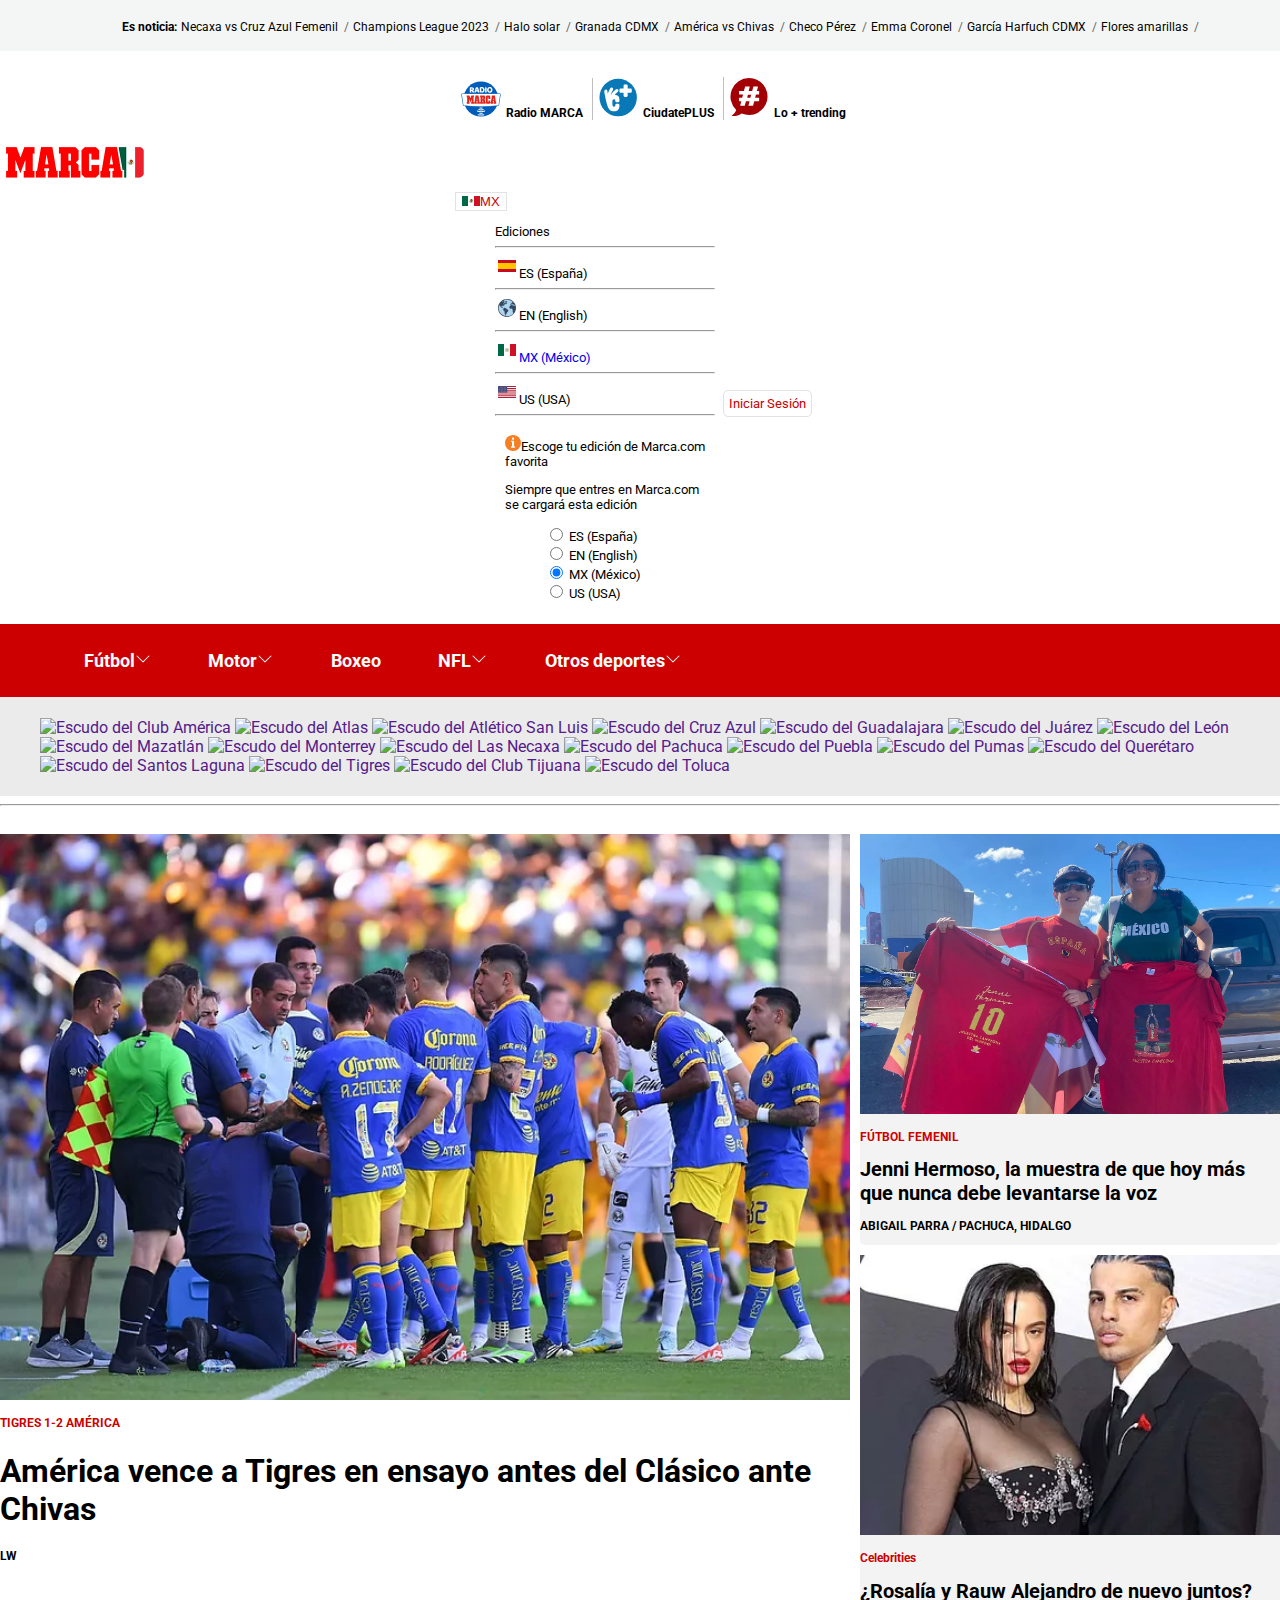
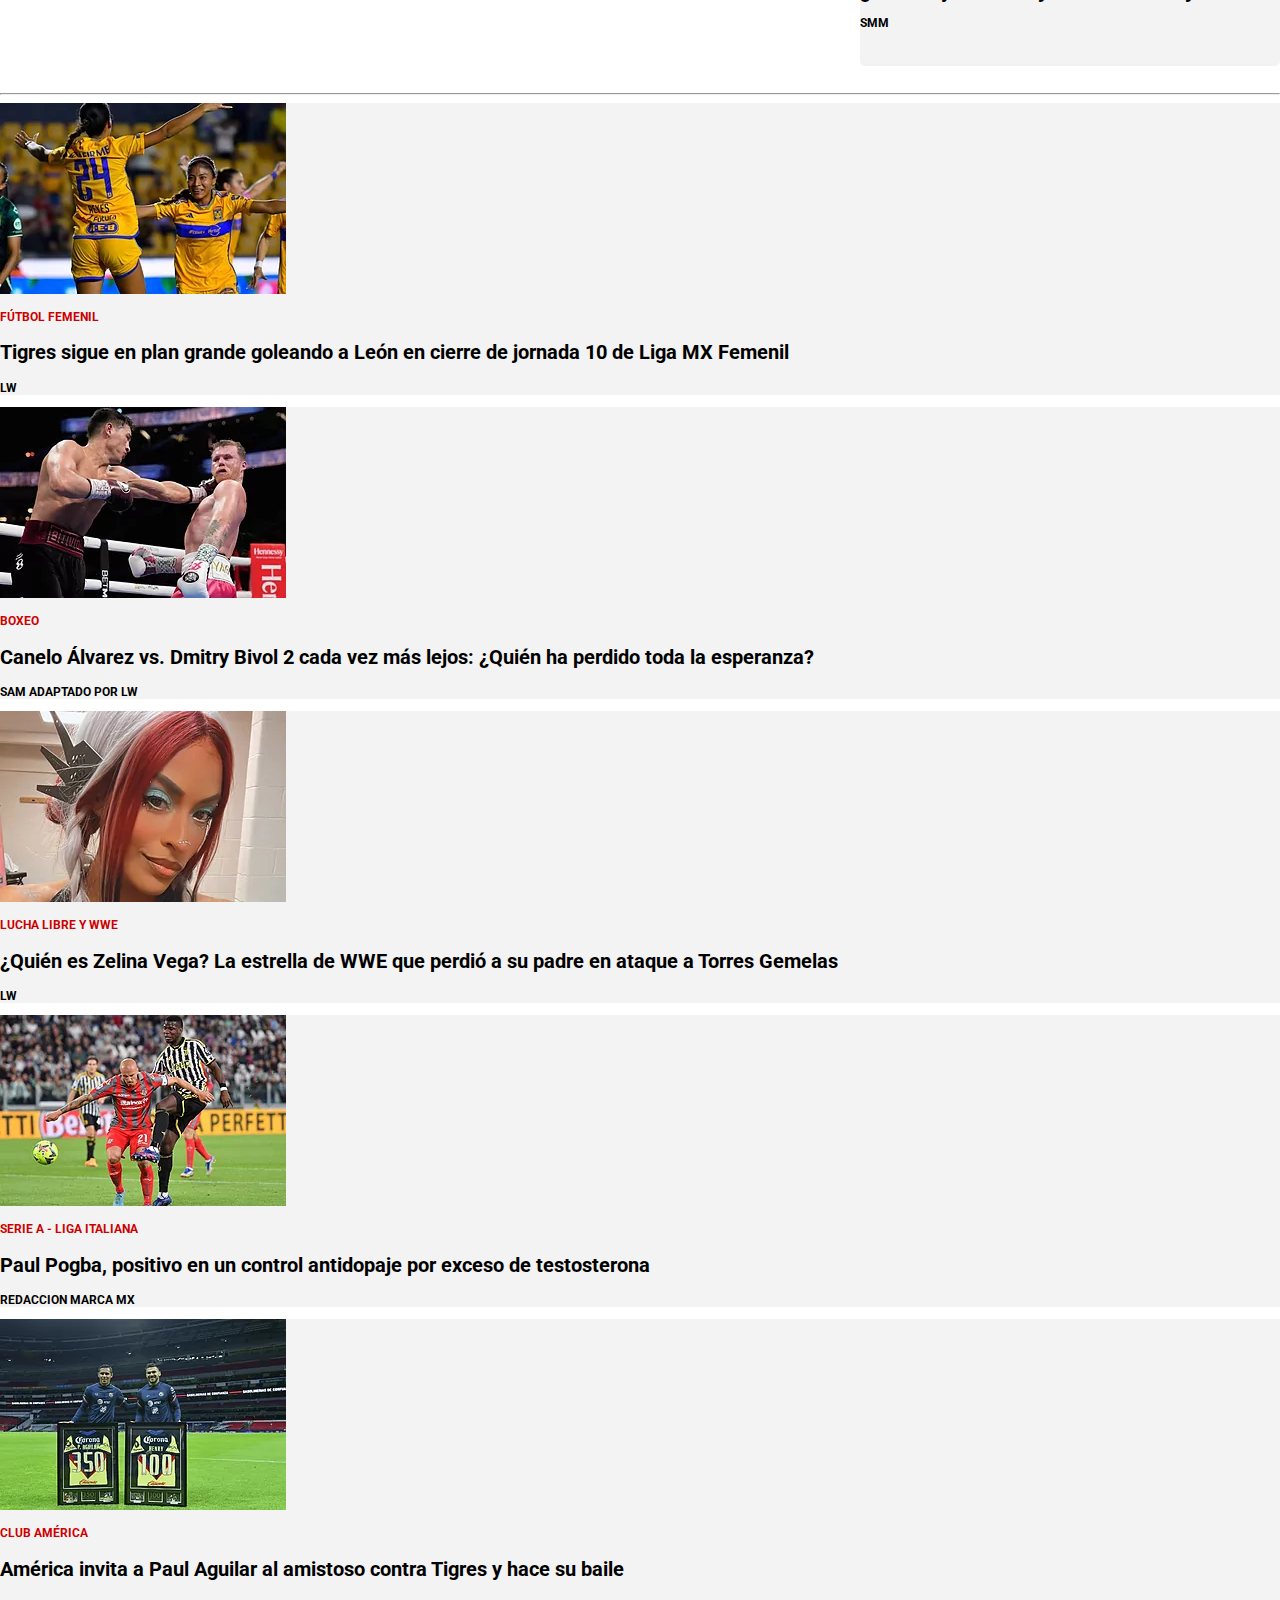
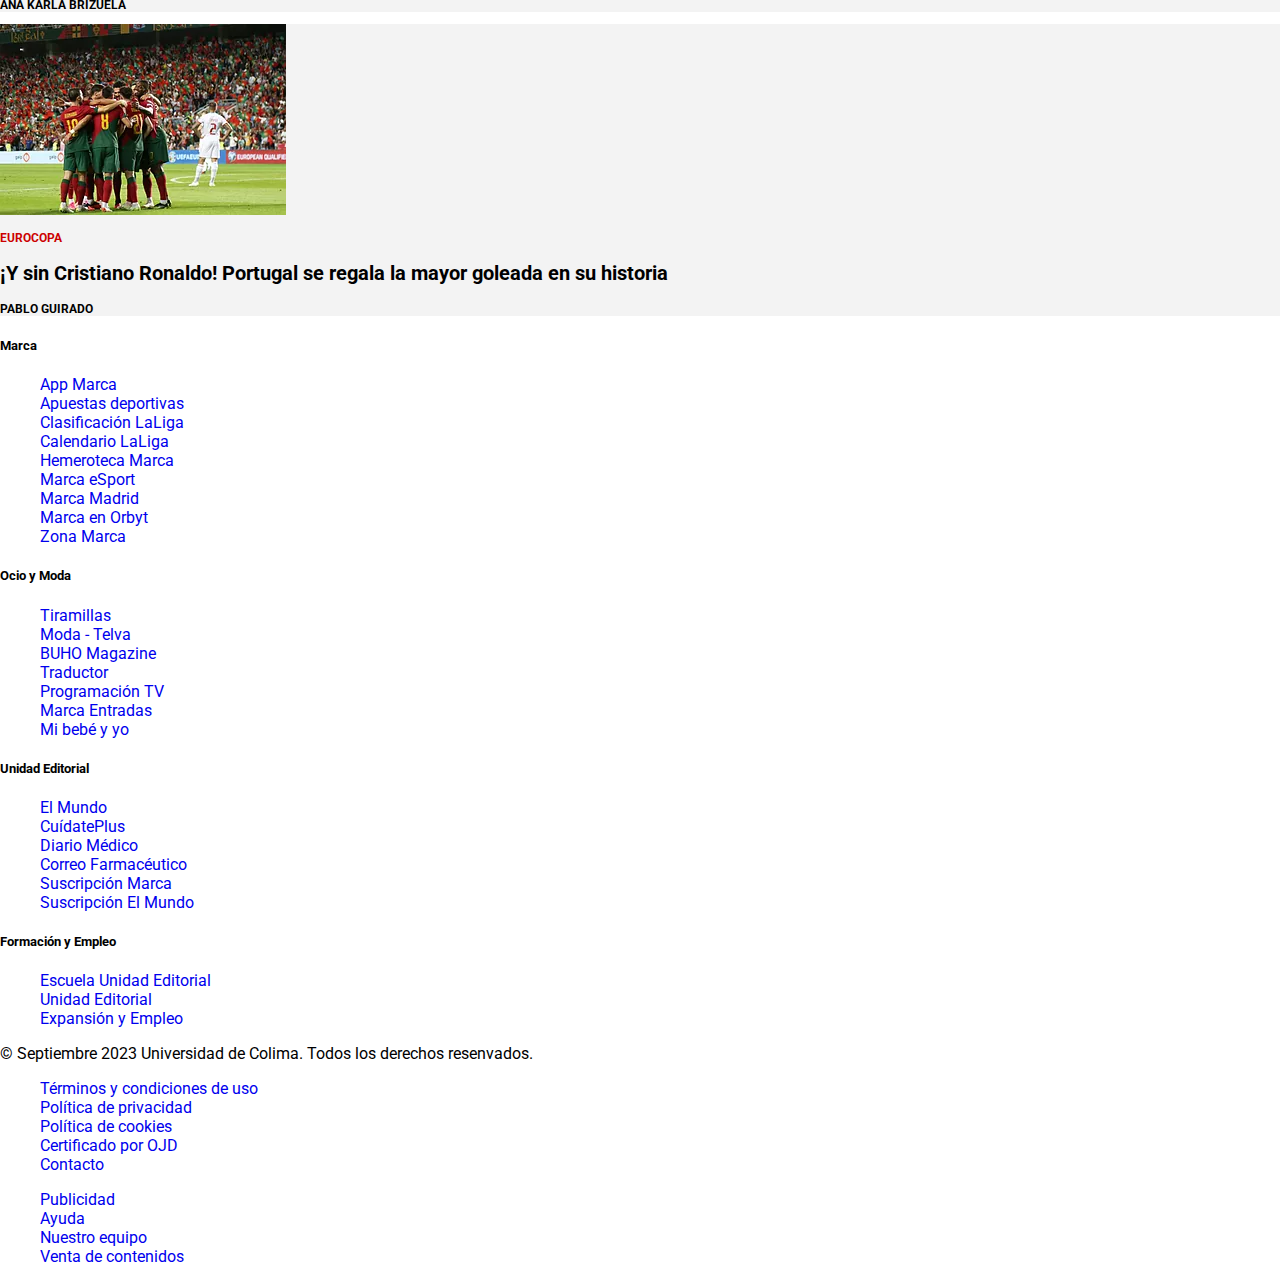
==== commit e7d37419: "id to class" ====
--- a/index.html
+++ b/index.html
@@ -111,11 +111,11 @@
     <div class="main-navbar">
         <div class="items">
             <ul class="p-0 m-0">
-                <li id="futbol"><a href="">Fútbol<img src="./sources/img/down.svg" alt=""></a></i></li>
-                <li id="motor"><a href="">Motor<img src="./sources/img/down.svg" alt=""></a></li>
-                <li id="boxeo"><a href="">Boxeo</a></li>
-                <li id="nfl"><a href="">NFL<img src="./sources/img/down.svg" alt=""></a></li>
-                <li id="od"><a href="">Otros deportes<img src="./sources/img/down.svg" alt=""></a></li>
+                <li class="futbol"><a href="">Fútbol<img src="./sources/img/down.svg" alt=""></a></i></li>
+                <li class="motorsb"><a href="">Motor<img src="./sources/img/down.svg" alt=""></a></li>
+                <li class="boxeo"><a href="">Boxeo</a></li>
+                <li class="nfl"><a href="">NFL<img src="./sources/img/down.svg" alt=""></a></li>
+                <li class="od"><a href="">Otros deportes<img src="./sources/img/down.svg" alt=""></a></li>
             </ul>
         </div>
     </div>
--- a/sources/css/style.css
+++ b/sources/css/style.css
@@ -189,20 +189,32 @@
 }
 
 /*submain navbar*/
-.secciones{
-    
+.mex{
+    display: none;
+    position: absolute;
+    z-index: 1;
+}
+
+.items ul .futbol a:hover + .mex{
+    display: block;
 }
 
 .motor{
     display: none;
+    position: absolute;
+    z-index: 1;
 }
 
 .nflsc{
     display: none;
+    position: absolute;
+    z-index: 1;
 }
 
 .otrosDeportes{
     display: none;
+    position: absolute;
+    z-index: 1;
 }
 
 .sub{
@@ -210,6 +222,7 @@
     background-color: #141d25f7;
     margin-left: 2.1rem;
     height: auto;
+    box-shadow: 0px 8px 16px 0px rgba(0,0,0,0.2);
 }
 
 .sub li a{
@@ -220,20 +233,6 @@
 .sub li a:hover{
     color: #c00;
     transition: all ease-in-out 0.3s;
-}
-
-.sub li a:after{
-    content: "";
-    position: absolute;
-    background-color: #c00;
-    left: -100%;
-    width: 100%;
-    height: 2px;
-    transition: left .8s;
-}
-
-.sub li a:hover:after {
-    left: 0;
 }
 
 .main-title{
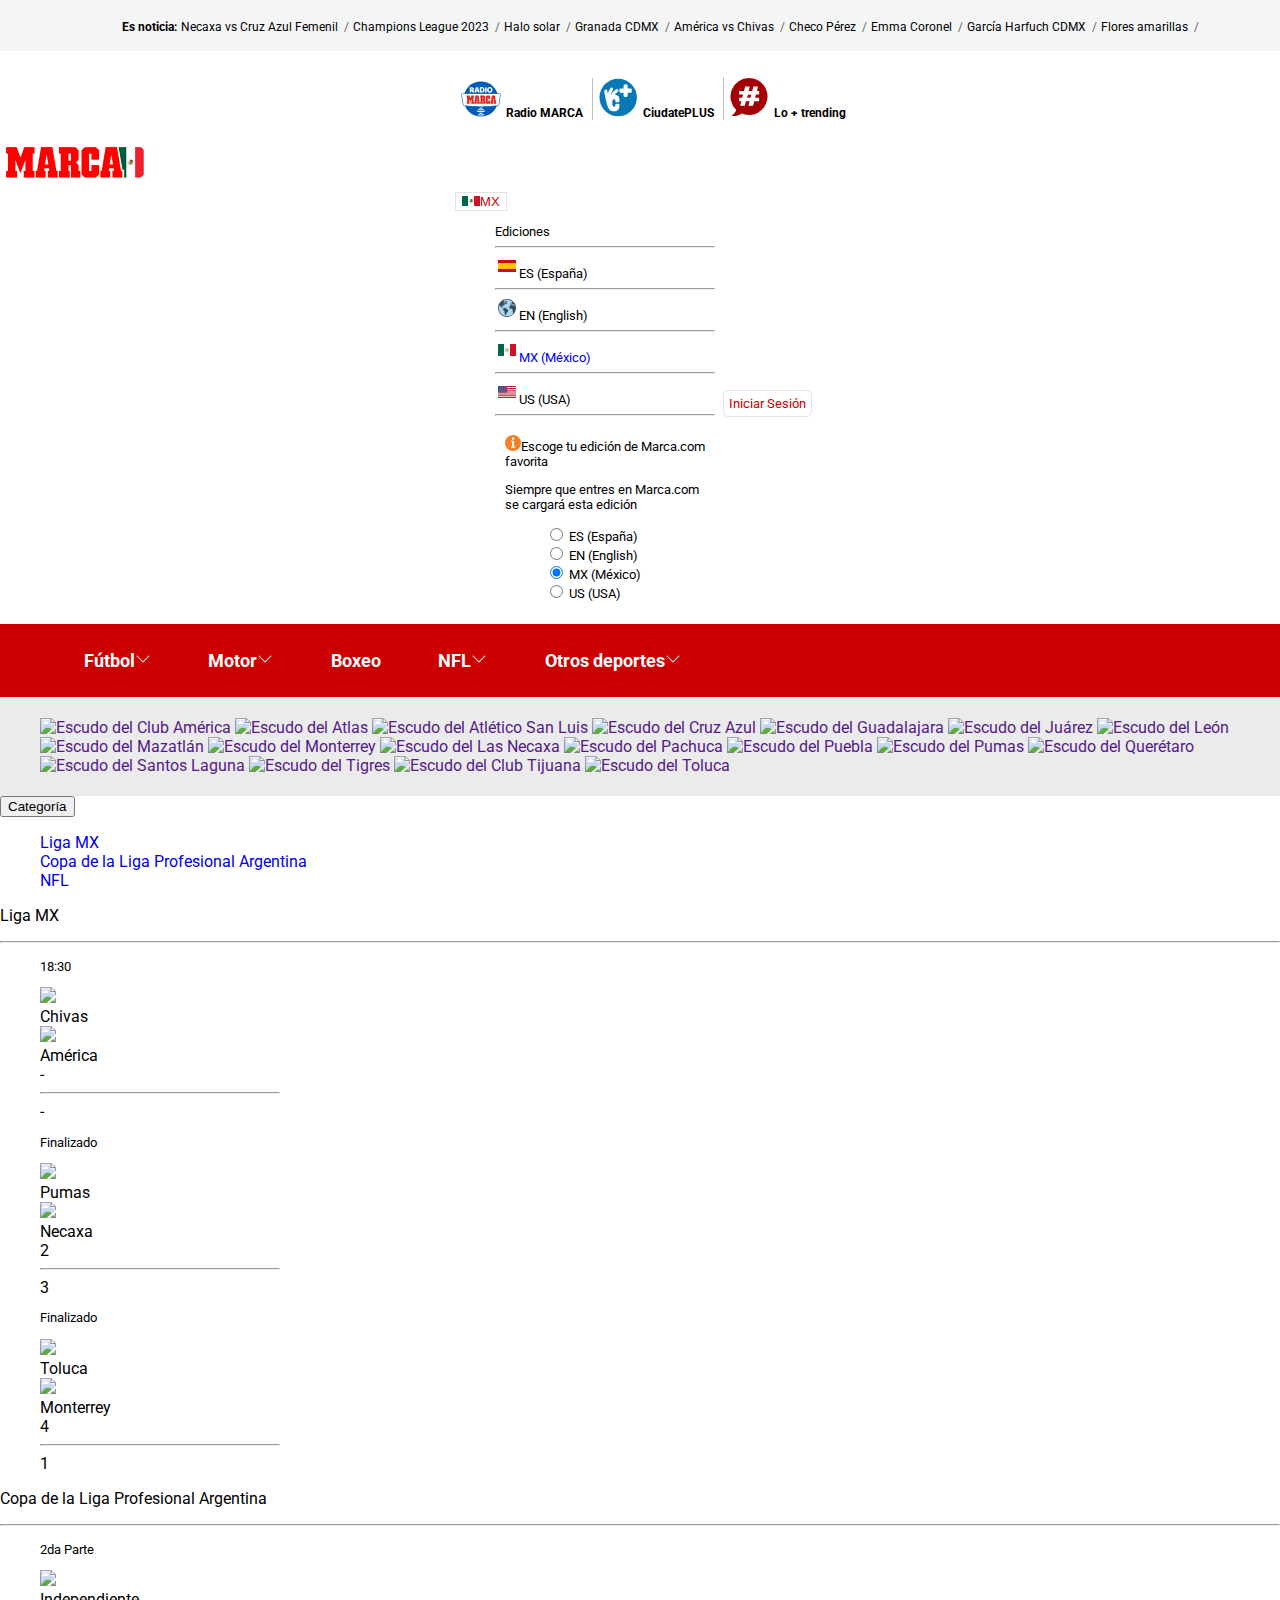
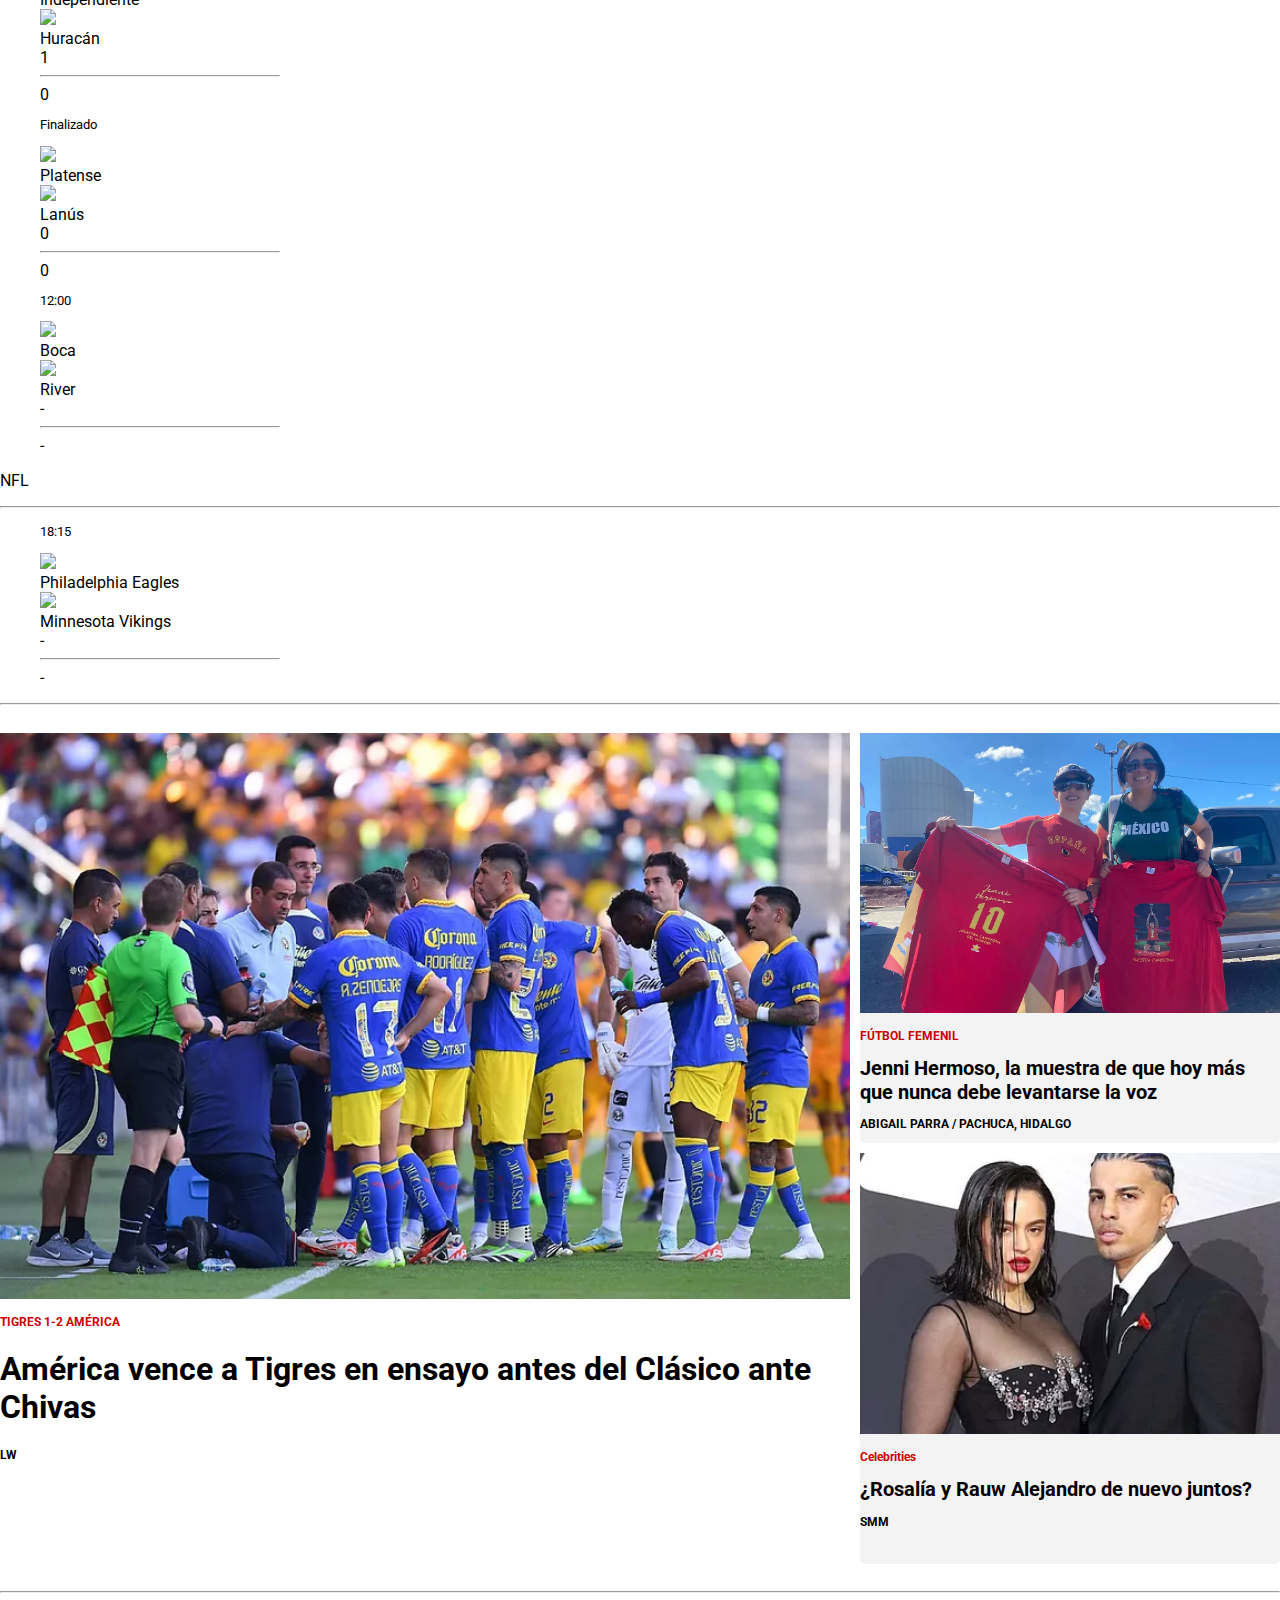
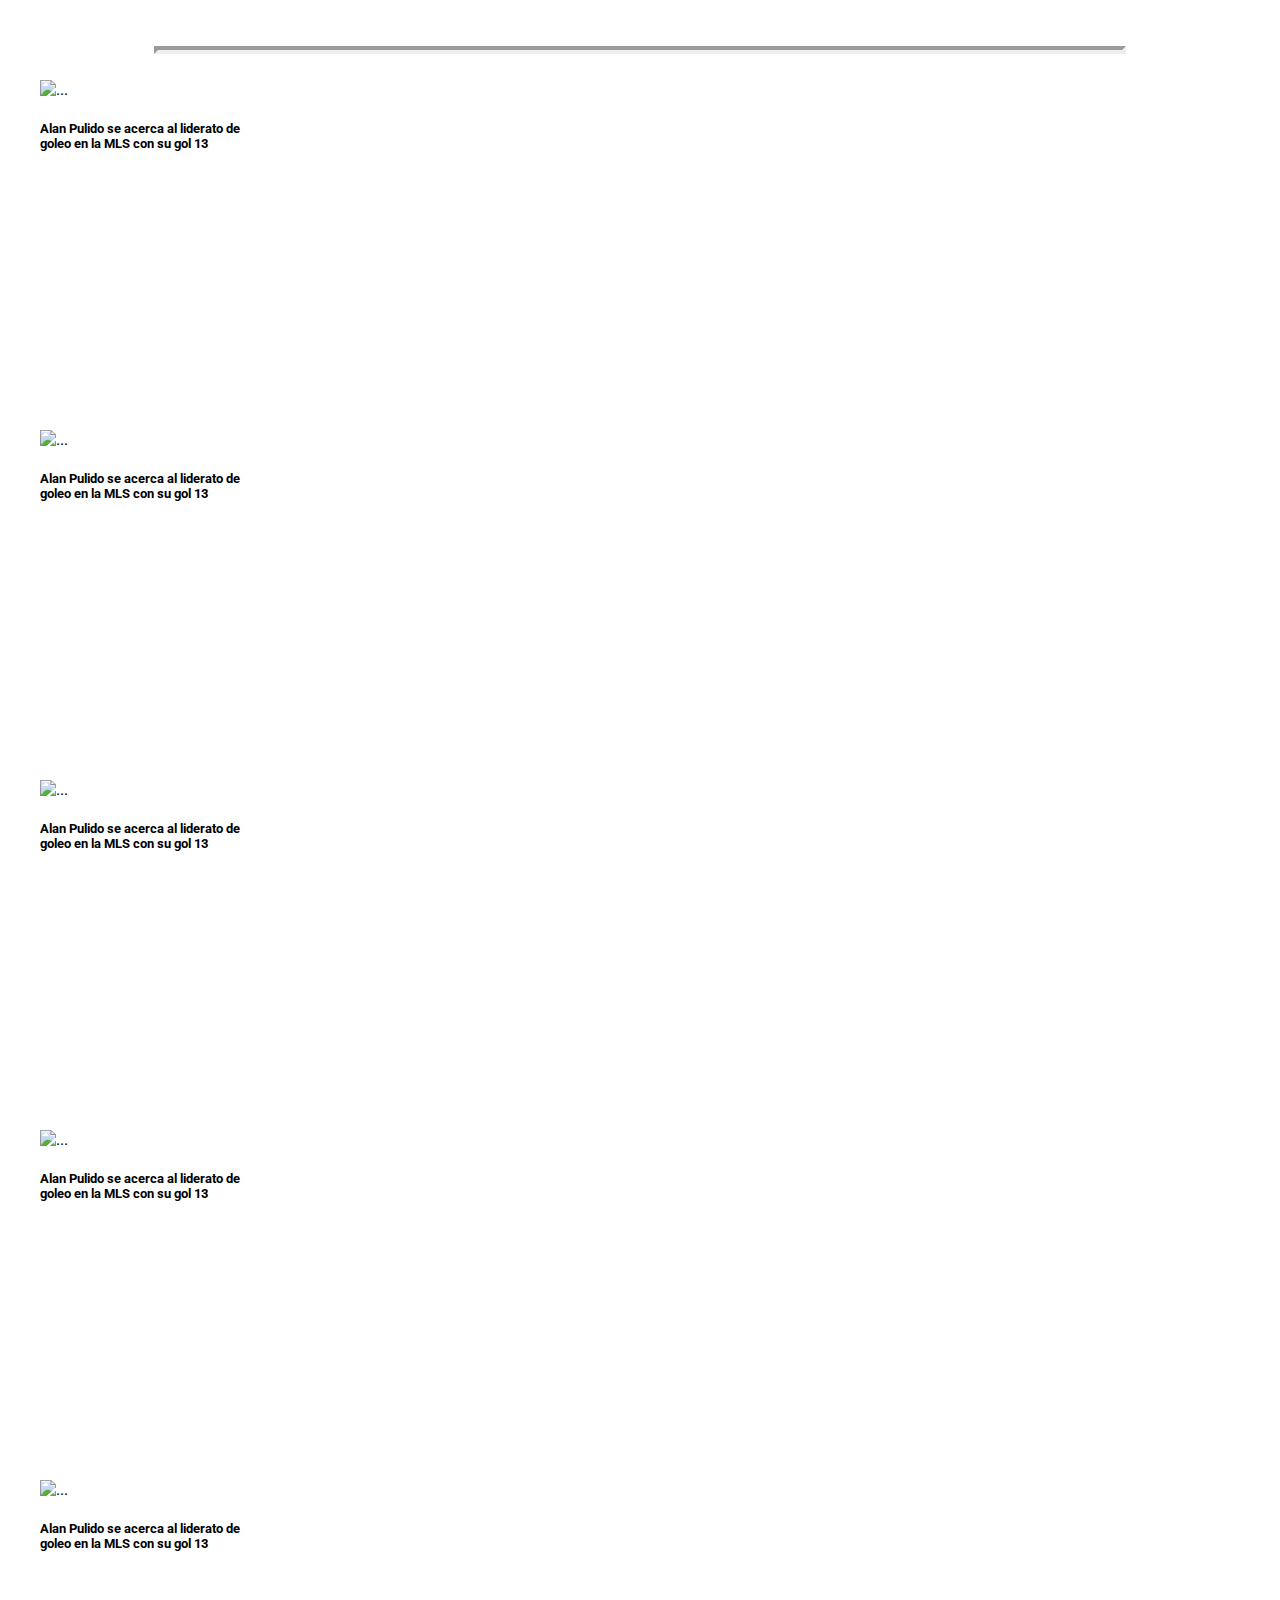
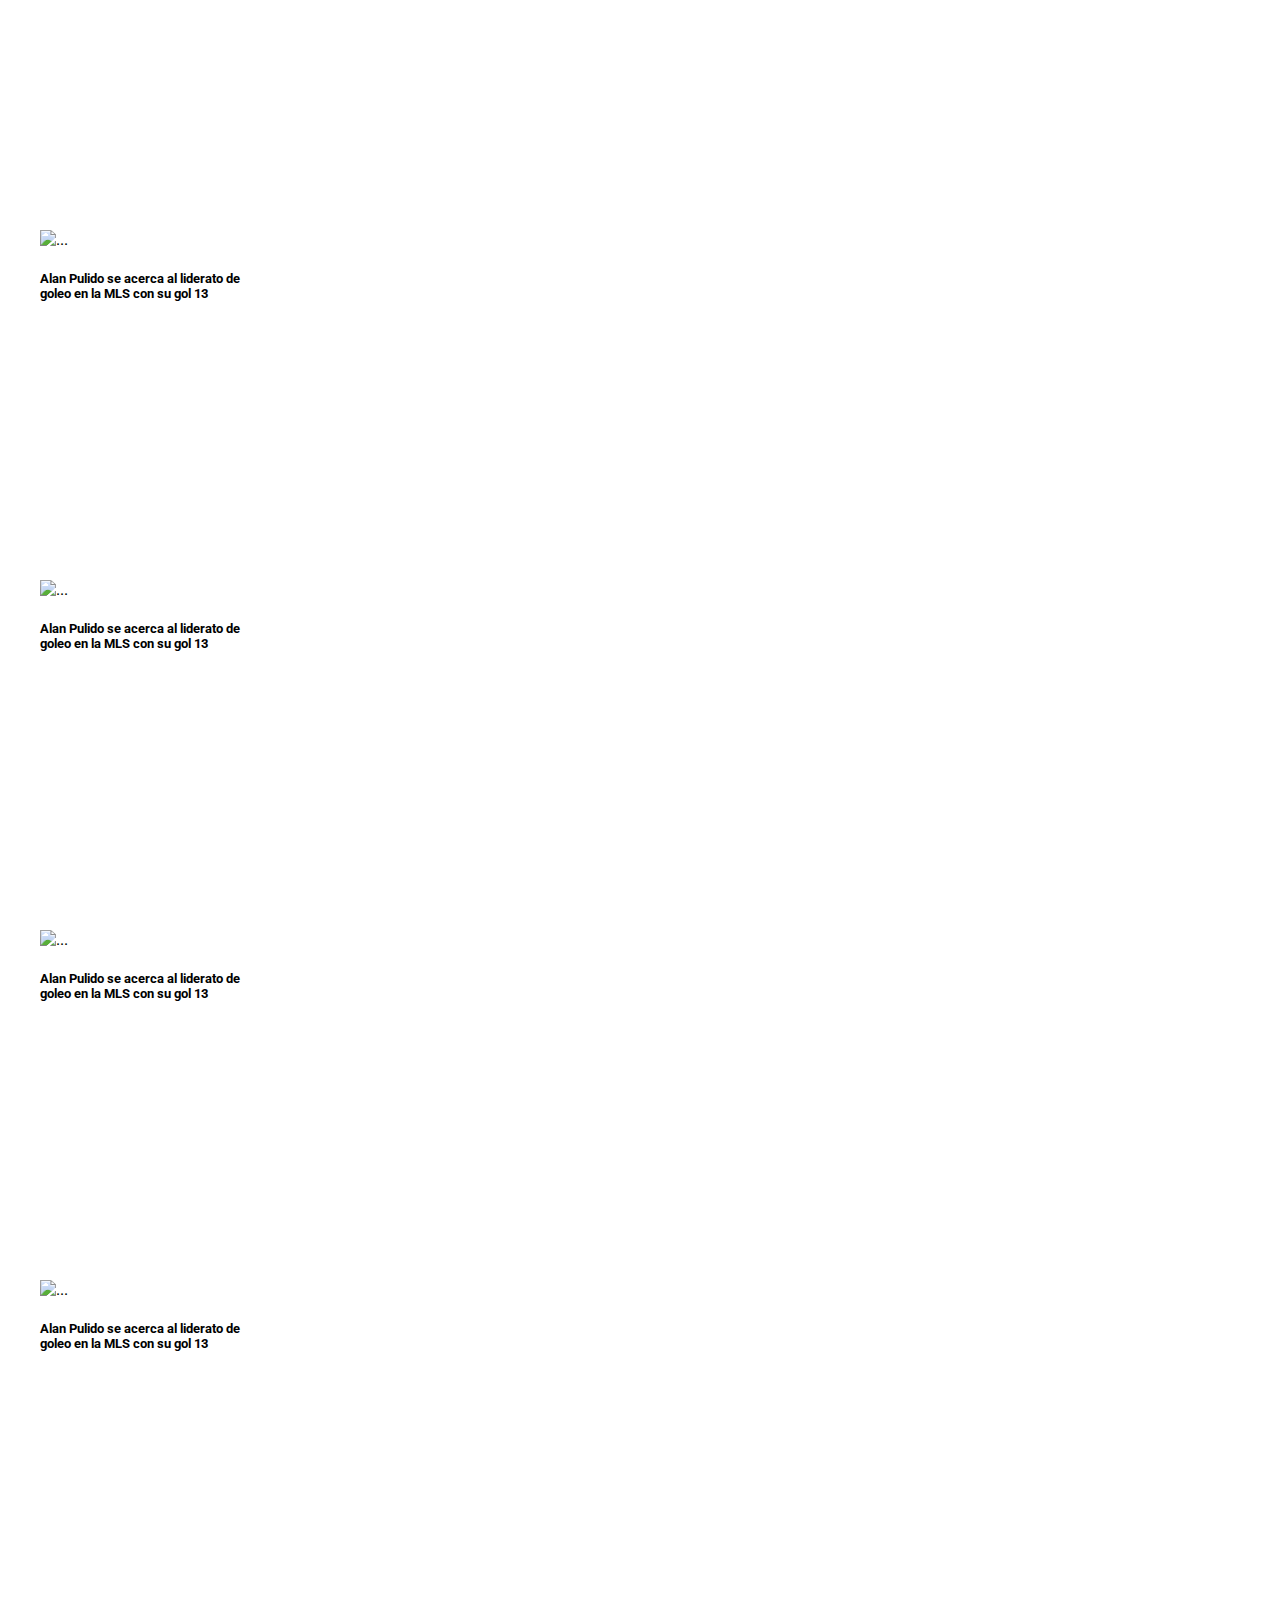
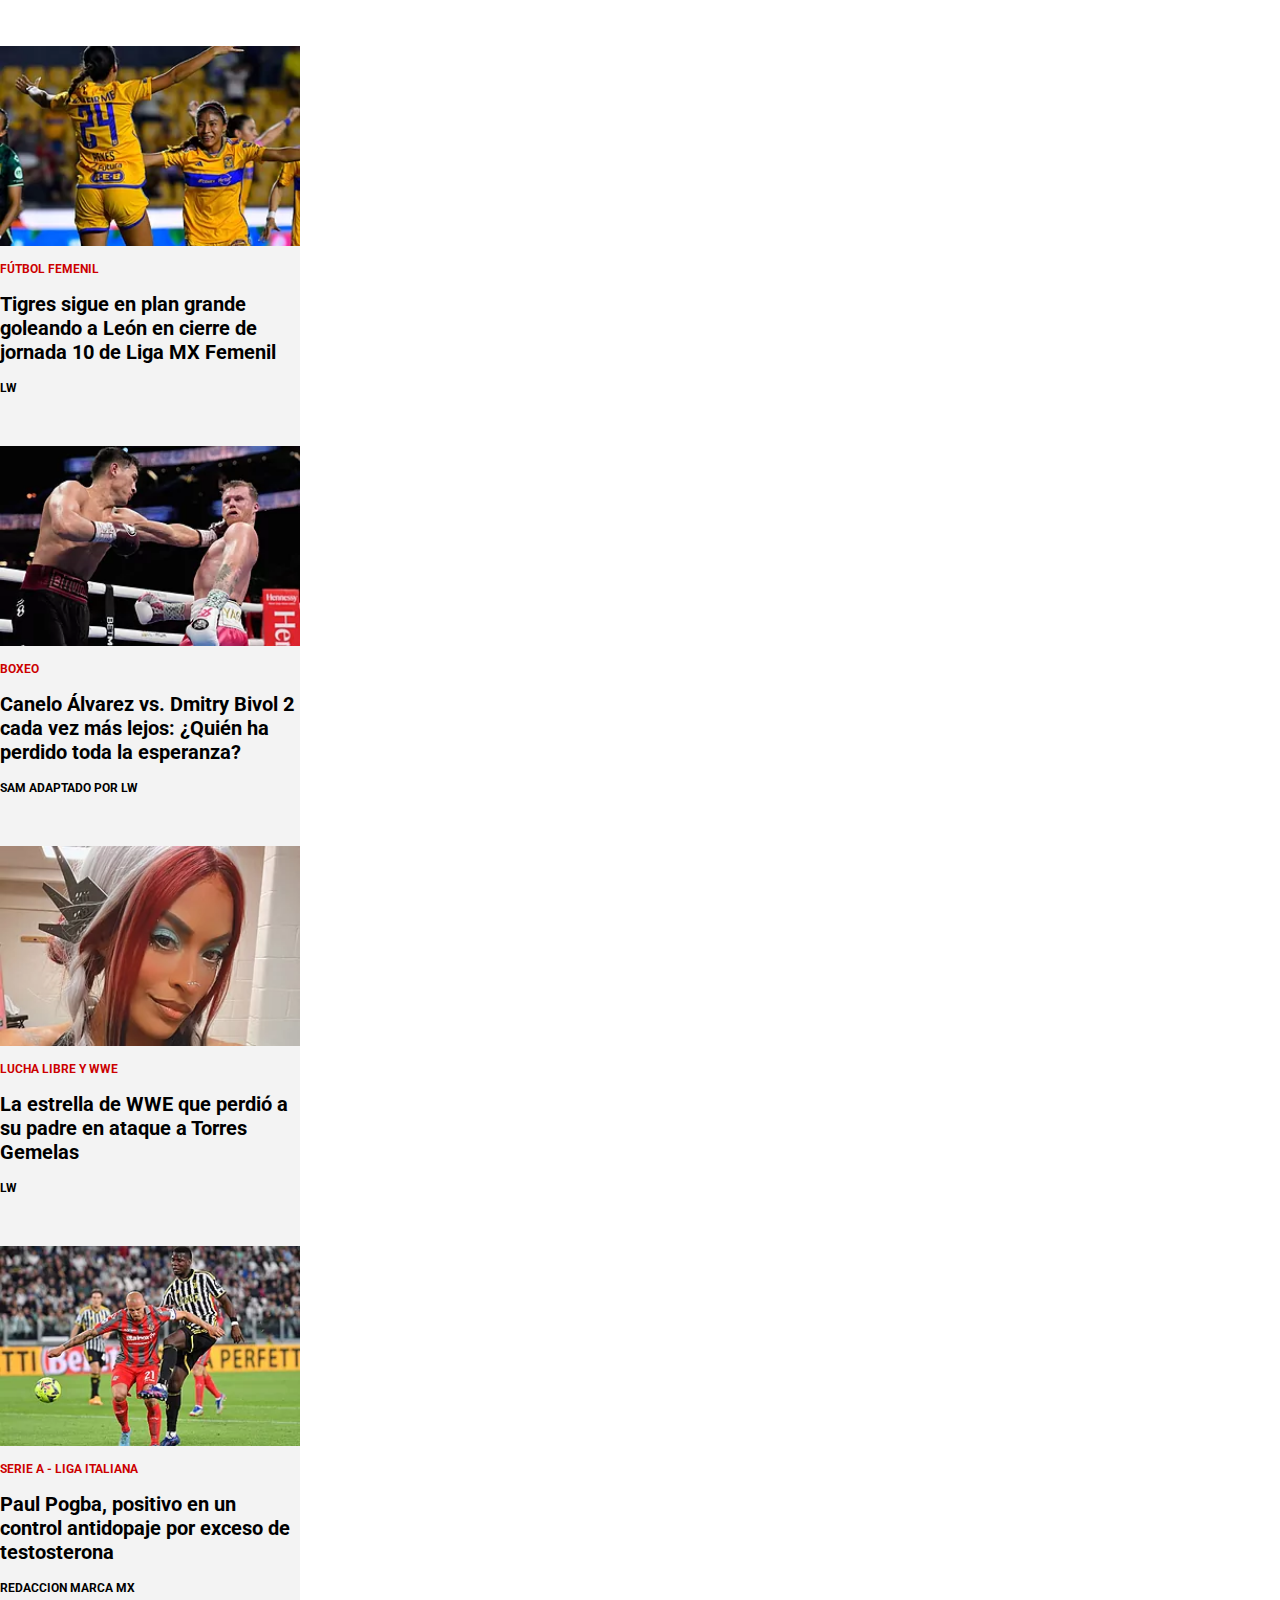
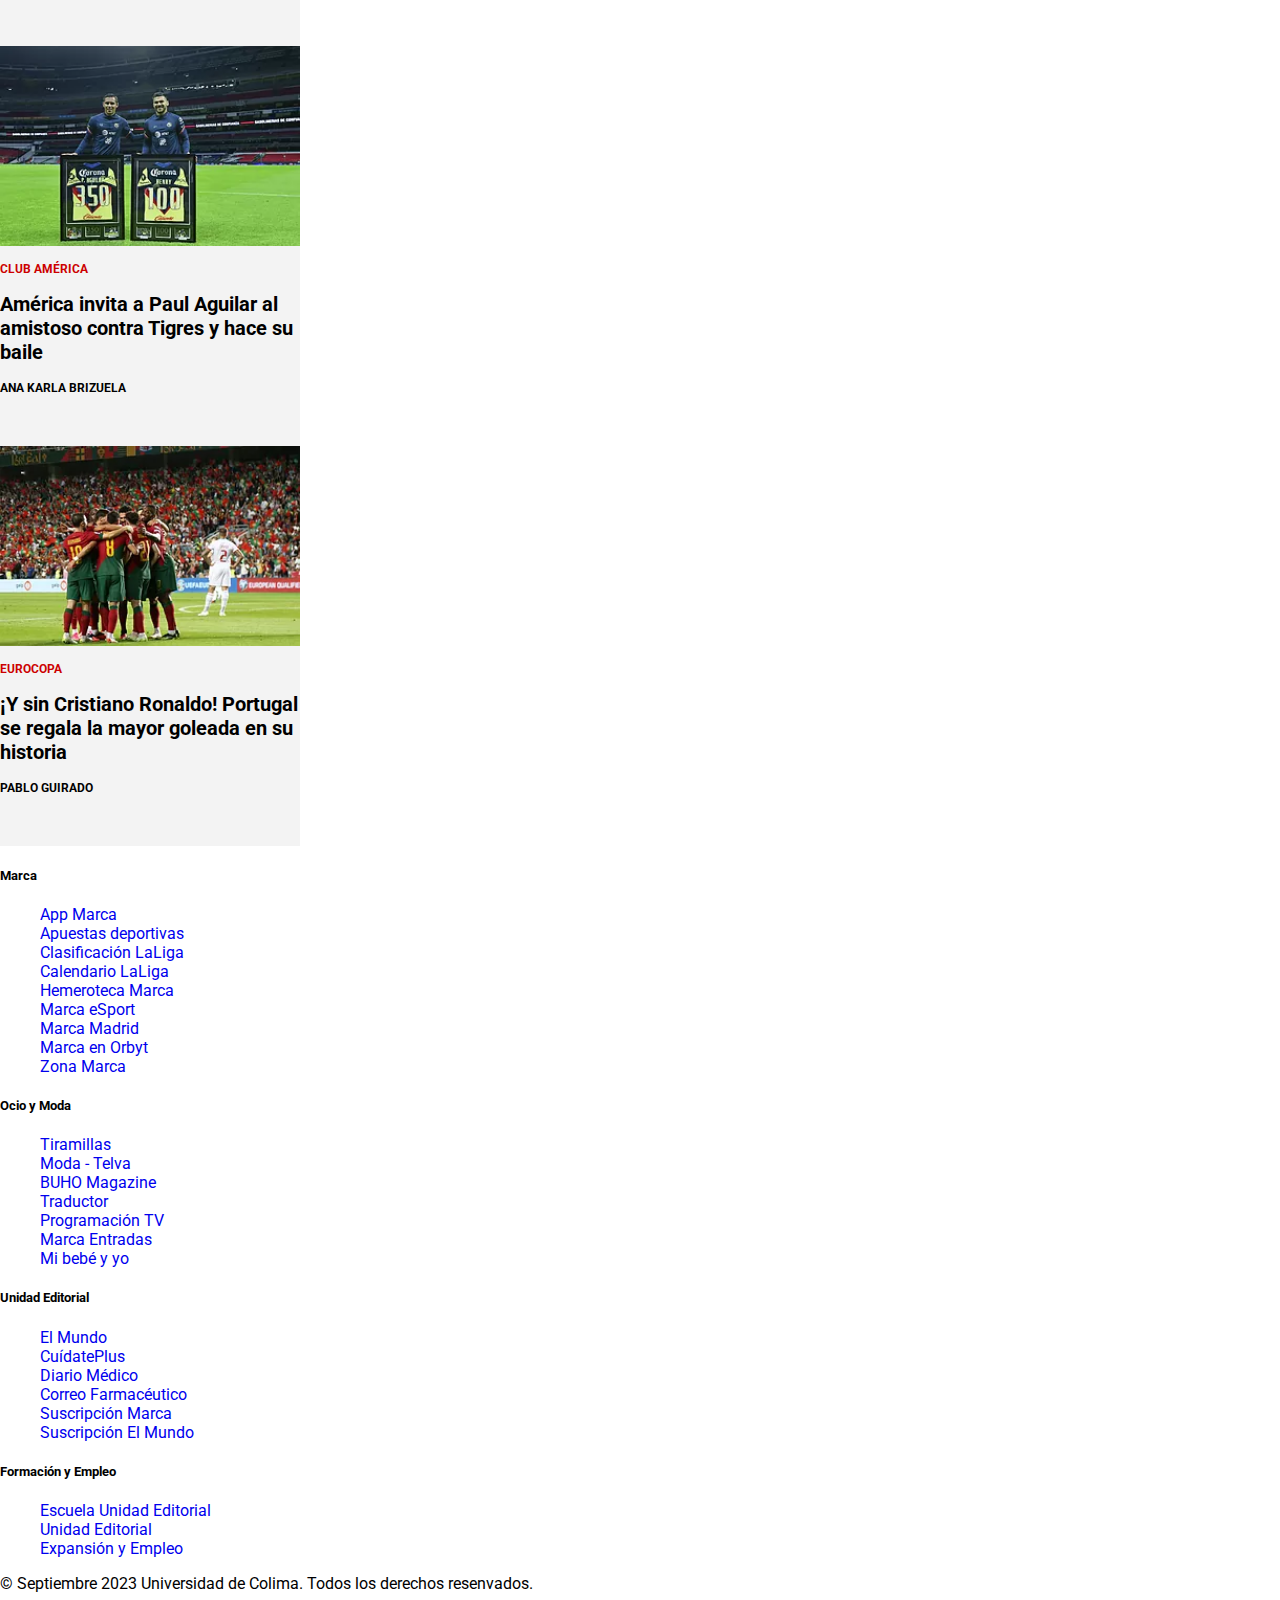
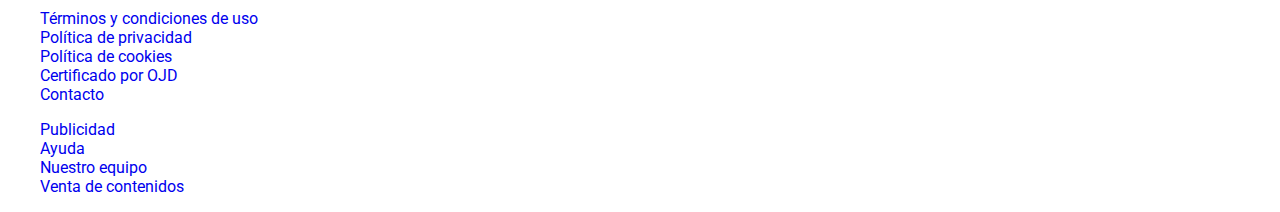
==== commit 6a9607dc: "casi terminado" ====
--- a/index.html
+++ b/index.html
@@ -111,71 +111,62 @@
     <div class="main-navbar">
         <div class="items">
             <ul class="p-0 m-0">
-                <li class="futbol"><a href="">Fútbol<img src="./sources/img/down.svg" alt=""></a></i></li>
-                <li class="motorsb"><a href="">Motor<img src="./sources/img/down.svg" alt=""></a></li>
+                <li class="futbol"><a href="">Fútbol<img src="./sources/img/down.svg" alt=""></a>
+                    <ul class="mex sub">
+                        <li class="main-title">México</li>
+                        <li><a href="" class="sub-title">Liga MX</a></li>
+                        <li><a href="" class="item-text">Calendario - Apertura</a></li>
+                        <li><a href="" class="item-text">Posiciones - Apertura</a></li>
+                        <li><a href="" class="item-text">Calendario - Clausura</a></li>
+                        <li><a href="" class="item-text">Posiciones - Clausura</a></li>
+                        <li><a href="" class="item-text">Resultados</a></li>
+                        <li><a href="" class="sub-title">Liga de Expansión MX</a></li>
+                        <li><a href="" class="item-text">Calendario - Apertura</a></li>
+                        <li><a href="" class="item-text">Posiciones - Apertura</a></li>
+                        <li><a href="" class="item-text">Calendario - Clausura</a></li>
+                        <li><a href="" class="item-text">Posiciones - Clausura</a></li>
+                       <li><a href="" class="item-text">Resultados</a></li>
+                        <li><a href="" class="sub-title">Concachampions</a></li>
+                        <li><a href="" class="sub-title">Mexicanos por el mundo</a></li>
+                        <li><a href="" class="sub-title">Fútbol Femenil</a></li>
+                        <li><a href="" class="sub-title">Selección Mexicana</a></li>
+                        <li><a href="" class="sub-title">Fútbol de Estufa</a></li>
+                    </ul>
+                </li>
+                <li class="motorsb"><a href="">Motor<img src="./sources/img/down.svg" alt=""></a>
+                    <ul class="motor sub">
+                        <li class="main-title">Motor</li>
+                        <li><a href="" class="sub-title">F1</a></li>
+                        <li><a href="" class="item-text">Calendario</a></li>
+                        <li><a href="" class="item-text">Clasificación</a></li>
+                        <li><a href="" class="item-text">Clasificación constructores</a></li>
+                        <li><a href="" class="sub-title">Motociclismo</a></li>
+                    </ul>
+                </li>
                 <li class="boxeo"><a href="">Boxeo</a></li>
-                <li class="nfl"><a href="">NFL<img src="./sources/img/down.svg" alt=""></a></li>
-                <li class="od"><a href="">Otros deportes<img src="./sources/img/down.svg" alt=""></a></li>
-            </ul>
-        </div>
-    </div>
-    <!-- submain navbar -->
-    <div class="futbol-section">
-        <div class="secciones">
-            <div class="mex sub">
-                <ul>
-                    <li class="main-title">México</li>
-                    <li><a href="" class="sub-title">Liga MX</a></li>
-                    <li><a href="" class="item-text">Calendario - Apertura</a></li>
-                    <li><a href="" class="item-text">Posiciones - Apertura</a></li>
-                    <li><a href="" class="item-text">Calendario - Clausura</a></li>
-                    <li><a href="" class="item-text">Posiciones - Clausura</a></li>
-                    <li><a href="" class="item-text">Resultados</a></li>
-                    <li><a href="" class="sub-title">Liga de Expansión MX</a></li>
-                    <li><a href="" class="item-text">Calendario - Apertura</a></li>
-                    <li><a href="" class="item-text">Posiciones - Apertura</a></li>
-                    <li><a href="" class="item-text">Calendario - Clausura</a></li>
-                    <li><a href="" class="item-text">Posiciones - Clausura</a></li>
-                    <li><a href="" class="item-text">Resultados</a></li>
-                    <li><a href="" class="sub-title">Concachampions</a></li>
-                    <li><a href="" class="sub-title">Mexicanos por el mundo</a></li>
-                    <li><a href="" class="sub-title">Fútbol Femenil</a></li>
-                    <li><a href="" class="sub-title">Selección Mexicana</a></li>
-                    <li><a href="" class="sub-title">Fútbol de Estufa</a></li>
-                </ul>
-            </div>
-        </div>
-        <div class="motor sub">
-            <ul>
-                <li class="main-title">Motor</li>
-                <li><a href="" class="sub-title">F1</a></li>
-                <li><a href="" class="item-text">Calendario</a></li>
-                <li><a href="" class="item-text">Clasificación</a></li>
-                <li><a href="" class="item-text">Clasificación constructores</a></li>
-                <li><a href="" class="sub-title">Motociclismo</a></li>
-            </ul>
-        </div>
-        <div class="nflsc sub">
-            <ul>
-                <li><a href="" class="sub-title">NFL</a></li>
-                <li><a href="" class="item-text">Calendario</a></li>
-                <li><a href="" class="item-text">Posiciones</a></li>
-                <li><a href="" class="item-text">Resultados</a></li>
-                <li><a href="" class="item-text">Superbowl</a></li>
-            </ul>
-        </div>
-        <div class="otrosDeportes sub">
-            <ul>
-                <li><a href="" class="sub-title">Básquetbol</a></li>
-                <li><a href="" class="item-text">NBA</a></li>
-                <li><a href="" class="sub-title">Béisbol</a></li>
-                <li><a href="" class="item-text">Calendario</a></li>
-                <li><a href="" class="item-text">Posiciones</a></li>
-                <li><a href="" class="sub-title">Tenis</a></li>
-                <li><a href="" class="item-text">Abierto Mexicano</a></li>
-                <li><a href="" class="sub-title">Lucha Libre</a></li>
-                <li><a href="" class="sub-title">UFC</a></li>
-                <li><a href="" class="sub-title">Juegos Centroamericanos</a></li>
+                <li class="nfl"><a href="">NFL<img src="./sources/img/down.svg" alt=""></a>
+                    <ul class="nflsc sub">
+                        <li><a href="" class="sub-title">NFL</a></li>
+                        <li><a href="" class="item-text">Calendario</a></li>
+                        <li><a href="" class="item-text">Posiciones</a></li>
+                        <li><a href="" class="item-text">Resultados</a></li>
+                        <li><a href="" class="item-text">Superbowl</a></li>
+                    </ul>
+                </li>
+                <li class="od"><a href="">Otros deportes<img src="./sources/img/down.svg" alt=""></a>
+                    <ul class="otrosDeportes sub">
+                        <li><a href="" class="sub-title">Básquetbol</a></li>
+                        <li><a href="" class="item-text">NBA</a></li>
+                        <li><a href="" class="sub-title">Béisbol</a></li>
+                        <li><a href="" class="item-text">Calendario</a></li>
+                        <li><a href="" class="item-text">Posiciones</a></li>
+                        <li><a href="" class="sub-title">Tenis</a></li>
+                        <li><a href="" class="item-text">Abierto Mexicano</a></li>
+                        <li><a href="" class="sub-title">Lucha Libre</a></li>
+                        <li><a href="" class="sub-title">UFC</a></li>
+                        <li><a href="" class="sub-title">Juegos Centroamericanos</a></li>
+                    </ul>
+                </li>
             </ul>
         </div>
     </div>
@@ -205,6 +196,7 @@
             </ul>
         </div>
     </div>
+    <!-- navbar responsive -->
     <nav class="navbar navbar-dark fixed-top navlg p-0 m-0" style="background-color: #c00;">
         <div class="container-fluid responsive-nav">
           <a class="navbar-brand" href="#"><img src="./sources/img/marcamxlogo.png" width="150px" alt=""></a>
@@ -213,36 +205,311 @@
           </button>
           <div class="offcanvas offcanvas-end" style="background-color: #c00;" tabindex="-1" id="offcanvasDarkNavbar" aria-labelledby="offcanvasDarkNavbarLabel">
             <div class="offcanvas-header">
-              <h5 class="offcanvas-title" id="offcanvasDarkNavbarLabel" style="color: white;">Dark offcanvas</h5>
+              <h5 class="offcanvas-title" id="offcanvasDarkNavbarLabel" style="color: white;">Menu</h5>
               <button type="button" class="btn-close btn-close-white" data-bs-dismiss="offcanvas" aria-label="Close"></button>
             </div>
             <div class="offcanvas-body">
               <ul class="navbar-nav justify-content-end flex-grow-1 pe-3">
                 <li class="nav-item">
-                  <a class="nav-link active" aria-current="page" href="#">Home</a>
+                  <a class="nav-link" aria-current="page" href="#">Fútbol</a>
                 </li>
                 <li class="nav-item">
-                  <a class="nav-link" href="#">Link</a>
-                </li>
-                <li class="nav-item dropdown">
-                  <a class="nav-link dropdown-toggle" href="#" role="button" data-bs-toggle="dropdown" aria-expanded="false">
-                    Dropdown
-                  </a>
-                  <ul class="dropdown-menu dropdown-menu-dark">
-                    <li><a class="dropdown-item" href="#">Action</a></li>
-                    <li><a class="dropdown-item" href="#">Another action</a></li>
-                    <li>
-                      <hr class="dropdown-divider">
-                    </li>
-                    <li><a class="dropdown-item" href="#">Something else here</a></li>
-                  </ul>
+                  <a class="nav-link" href="#">Motor</a>
+                </li>
+                <li class="nav-item">
+                    <a class="nav-link" href="#">Boxeo</a>
+                </li>
+                <li class="nav-item">
+                    <a class="nav-link" href="#">NFL</a>
+                </li>
+                <li class="nav-item">
+                    <a class="nav-link" href="#">Otros deportes</a>
                 </li>
               </ul>
             </div>
           </div>
         </div>
       </nav>
-      <!-- progress bar -->
+      <!-- carrousel -->
+      <div class="container d-flex py-4">
+        <div class="p-3 d-flex justify-content-center align-items-center border border-start-0">
+          <div class="dropdown">
+            <button class="btn btn-secondary dropdown-toggle" type="button" data-bs-toggle="dropdown" aria-expanded="false">
+              Categoría
+            </button>
+            <ul class="dropdown-menu">
+              <li><a class="dropdown-item" href="#">Liga MX</a></li>
+              <li><a class="dropdown-item" href="#">Copa de la Liga Profesional Argentina</a></li>
+              <li><a class="dropdown-item" href="#">NFL</a></li>
+            </ul>
+          </div>
+        </div>
+        <div class="overflow-x-scroll border border-end-0 d-flex">
+          <div>
+            <p class="p-2 m-0 fw-bold">Liga MX</p>
+            <hr class="m-0 p-0">
+            <ul class="list-unstyled d-flex">
+              <li class="nav-item mb-2">
+                <div class="bg-light p-2">
+                  <div class="card mx-auto" style="width: 15rem;">
+                    <div class="card-body p-1">
+                      <p class="m-0 text-center fw-bold" style="font-size: smaller;">18:30</p>
+                      <div class="d-flex justify-content-between align-items-center">
+                        <div class="d-flex flex-column gap-3 justify-content-between">
+                          <div class="d-flex gap-2">
+                            <div class="shadow" style="width: fit-content;">
+                              <img src="https://e00-marca.uecdn.es/assets/sports/flags/png/36x36/HRV.png">
+                            </div>
+                            Chivas
+                          </div>
+                          <div class="d-flex gap-2">
+                            <div class="shadow" style="width: fit-content;">
+                              <img src="https://e00-marca.uecdn.es/assets/sports/flags/png/36x36/HRV.png">
+                            </div>
+                            América
+                          </div>
+                        </div>
+                        <div
+                          class="d-flex flex-column justify-content-between bg-body-secondary p-2 gap-2 text-center border rounded">
+                          <div class="fw-bold">
+                            -
+                          </div>
+                          <hr class="m-0 p-0">
+                          <div class="fw-bold">
+                            -
+                          </div>
+                        </div>
+                      </div>
+                    </div>
+                  </div>
+                </div>
+              </li>
+              <li class="nav-item mb-2">
+                <div class="bg-light p-2">
+                  <div class="card mx-auto" style="width: 15rem;">
+                    <div class="card-body p-1">
+                      <p class="m-0 text-center fw-light" style="font-size: smaller;">Finalizado</p>
+                      <div class="d-flex justify-content-between align-items-center">
+                        <div class="d-flex flex-column gap-3 justify-content-between">
+                          <div class="d-flex gap-2">
+                            <div class="shadow" style="width: fit-content;">
+                              <img src="https://e00-marca.uecdn.es/assets/sports/flags/png/36x36/HRV.png">
+                            </div>
+                            Pumas
+                          </div>
+                          <div class="d-flex gap-2">
+                            <div class="shadow" style="width: fit-content;">
+                              <img src="https://e00-marca.uecdn.es/assets/sports/flags/png/36x36/HRV.png">
+                            </div>
+                            Necaxa
+                          </div>
+                        </div>
+                        <div
+                          class="d-flex flex-column justify-content-between bg-body-secondary p-2 gap-2 text-center border rounded">
+                          <div>
+                            2
+                          </div>
+                          <hr class="m-0 p-0">
+                          <div class="fw-bold">
+                            3
+                          </div>
+                        </div>
+                      </div>
+                    </div>
+                  </div>
+                </div>
+              </li>
+              <li class="nav-item mb-2">
+                <div class="bg-light p-2">
+                  <div class="card mx-auto" style="width: 15rem;">
+                    <div class="card-body p-1">
+                      <p class="m-0 text-center fw-light" style="font-size: smaller;">Finalizado</p>
+                      <div class="d-flex justify-content-between align-items-center">
+                        <div class="d-flex flex-column gap-3 justify-content-between">
+                          <div class="d-flex gap-2">
+                            <div class="shadow" style="width: fit-content;">
+                              <img src="https://e00-marca.uecdn.es/assets/sports/flags/png/36x36/HRV.png">
+                            </div>
+                            Toluca
+                          </div>
+                          <div class="d-flex gap-2">
+                            <div class="shadow" style="width: fit-content;">
+                              <img src="https://e00-marca.uecdn.es/assets/sports/flags/png/36x36/HRV.png">
+                            </div>
+                            Monterrey
+                          </div>
+                        </div>
+                        <div
+                          class="d-flex flex-column justify-content-between bg-body-secondary p-2 gap-2 text-center border rounded">
+                          <div class="fw-bold">
+                            4
+                          </div>
+                          <hr class="m-0 p-0">
+                          <div>
+                            1
+                          </div>
+                        </div>
+                      </div>
+                    </div>
+                  </div>
+                </div>
+              </li>
+            </ul>
+          </div>
+          <div>
+            <p class="p-2 m-0 fw-bold">Copa de la Liga Profesional Argentina</p>
+            <hr class="m-0 p-0">
+            <ul class="list-unstyled d-flex">
+              <li class="nav-item mb-2">
+                <div class="bg-light p-2">
+                  <div class="card mx-auto" style="width: 15rem;">
+                    <div class="card-body p-1">
+                      <p class="m-0 text-center fw-bold text-danger" style="font-size: smaller;">2da Parte</p>
+                      <div class="d-flex justify-content-between align-items-center">
+                        <div class="d-flex flex-column gap-3 justify-content-between">
+                          <div class="d-flex gap-2">
+                            <div class="shadow" style="width: fit-content;">
+                              <img src="https://e00-marca.uecdn.es/assets/sports/flags/png/36x36/HRV.png">
+                            </div>
+                            Independiente
+                          </div>
+                          <div class="d-flex gap-2">
+                            <div class="shadow" style="width: fit-content;">
+                              <img src="https://e00-marca.uecdn.es/assets/sports/flags/png/36x36/HRV.png">
+                            </div>
+                            Huracán
+                          </div>
+                        </div>
+                        <div
+                          class="d-flex flex-column justify-content-between bg-body-secondary p-2 gap-2 text-center border rounded">
+                          <div class="fw-bold">
+                            1
+                          </div>
+                          <hr class="m-0 p-0">
+                          <div>
+                            0
+                          </div>
+                        </div>
+                      </div>
+                    </div>
+                  </div>
+                </div>
+              </li>
+              <li class="nav-item mb-2">
+                <div class="bg-light p-2">
+                  <div class="card mx-auto" style="width: 15rem;">
+                    <div class="card-body p-1">
+                      <p class="m-0 text-center fw-light" style="font-size: smaller;">Finalizado</p>
+                      <div class="d-flex justify-content-between align-items-center">
+                        <div class="d-flex flex-column gap-3 justify-content-between">
+                          <div class="d-flex gap-2">
+                            <div class="shadow" style="width: fit-content;">
+                              <img src="https://e00-marca.uecdn.es/assets/sports/flags/png/36x36/HRV.png">
+                            </div>
+                            Platense
+                          </div>
+                          <div class="d-flex gap-2">
+                            <div class="shadow" style="width: fit-content;">
+                              <img src="https://e00-marca.uecdn.es/assets/sports/flags/png/36x36/HRV.png">
+                            </div>
+                            Lanús
+                          </div>
+                        </div>
+                        <div
+                          class="d-flex flex-column justify-content-between bg-body-secondary p-2 gap-2 text-center border rounded">
+                          <div>
+                            0
+                          </div>
+                          <hr class="m-0 p-0">
+                          <div>
+                            0
+                          </div>
+                        </div>
+                      </div>
+                    </div>
+                  </div>
+                </div>
+              </li>
+              <li class="nav-item mb-2">
+                <div class="bg-light p-2">
+                  <div class="card mx-auto" style="width: 15rem;">
+                    <div class="card-body p-1">
+                      <p class="m-0 text-center fw-bold" style="font-size: smaller;">12:00</p>
+                      <div class="d-flex justify-content-between align-items-center">
+                        <div class="d-flex flex-column gap-3 justify-content-between">
+                          <div class="d-flex gap-2">
+                            <div class="shadow" style="width: fit-content;">
+                              <img src="https://e00-marca.uecdn.es/assets/sports/flags/png/36x36/HRV.png">
+                            </div>
+                            Boca
+                          </div>
+                          <div class="d-flex gap-2">
+                            <div class="shadow" style="width: fit-content;">
+                              <img src="https://e00-marca.uecdn.es/assets/sports/flags/png/36x36/HRV.png">
+                            </div>
+                            River
+                          </div>
+                        </div>
+                        <div
+                          class="d-flex flex-column justify-content-between bg-body-secondary p-2 gap-2 text-center border rounded">
+                          <div class="fw-bold">
+                            -
+                          </div>
+                          <hr class="m-0 p-0">
+                          <div class="fw-bold">
+                            -
+                          </div>
+                        </div>
+                      </div>
+                    </div>
+                  </div>
+                </div>
+              </li>
+            </ul>
+          </div>
+          <div>
+            <p class="p-2 m-0 fw-bold">NFL</p>
+            <hr class="m-0 p-0">
+            <ul class="list-unstyled d-flex">
+              <li class="nav-item mb-2">
+                <div class="bg-light p-2">
+                  <div class="card mx-auto" style="width: 15rem;">
+                    <div class="card-body p-1">
+                      <p class="m-0 text-center fw-bold" style="font-size: smaller;">18:15</p>
+                      <div class="d-flex justify-content-between align-items-center">
+                        <div class="d-flex flex-column gap-3 justify-content-between">
+                          <div class="d-flex gap-2">
+                            <div class="shadow" style="width: fit-content;">
+                              <img src="https://e00-marca.uecdn.es/assets/sports/flags/png/36x36/HRV.png">
+                            </div>
+                            Philadelphia Eagles
+                          </div>
+                          <div class="d-flex gap-2">
+                            <div class="shadow" style="width: fit-content;">
+                              <img src="https://e00-marca.uecdn.es/assets/sports/flags/png/36x36/HRV.png">
+                            </div>
+                            Minnesota Vikings
+                          </div>
+                        </div>
+                        <div
+                          class="d-flex flex-column justify-content-between bg-body-secondary p-2 gap-2 text-center border rounded">
+                          <div class="fw-bold">
+                            -
+                          </div>
+                          <hr class="m-0 p-0">
+                          <div class="fw-bold">
+                            -
+                          </div>
+                        </div>
+                      </div>
+                    </div>
+                  </div>
+                </div>
+              </li>
+            </ul>
+          </div>
+        </div>
+      </div>
     <!-- news -->
     <div class="container-md">
         <hr>
@@ -268,47 +535,166 @@
         </div>
         <br>
         <hr>
+        <div>
+            <div class="p-0" style="margin: 2% 12%;">
+              <img
+                src="https://e00-mx-marca.uecdn.es/mx/assets/cover/marcamexico/v0/images/flex-personalizations/logo-marca-tv-5b62aab5c0191570aef1350451f59b27.svg"
+                alt="">
+              <hr style="border-width: 4px;">
+            </div>
+            <div class="container">
+              <div class="overflow-x-scroll">
+                <ul class="list-unstyled d-flex gap-5">
+                  <li class="nav-item mb-2">
+                    <div class="col-12 mt-5 bg-light">
+                      <div class="card rounded-0 bg-body-secondary border border-0" style="width: 13.5rem; height: 350px;">
+                        <img src="https://picsum.photos/150/100" class="card-img-top" alt="...">
+                        <div class="card-body">
+                          <h5 class="fs-5 fw-bold">Alan Pulido se acerca al liderato de goleo en la MLS con su gol 13</h5>
+                        </div>
+                      </div>
+                    </div>
+                  </li>
+                  <li class="nav-item mb-2">
+                    <div class="col-12 mt-5 bg-light">
+                      <div class="card rounded-0 bg-body-secondary border border-0" style="width: 13.5rem; height: 350px;">
+                        <img src="https://picsum.photos/150/100" class="card-img-top" alt="...">
+                        <div class="card-body">
+                          <h5 class="fs-5 fw-bold">Alan Pulido se acerca al liderato de goleo en la MLS con su gol 13</h5>
+                        </div>
+                      </div>
+                    </div>
+                  </li>
+                  <li class="nav-item mb-2">
+                    <div class="col-12 mt-5 bg-light">
+                      <div class="card rounded-0 bg-body-secondary border border-0" style="width: 13.5rem; height: 350px;">
+                        <img src="https://picsum.photos/150/100" class="card-img-top" alt="...">
+                        <div class="card-body">
+                          <h5 class="fs-5 fw-bold">Alan Pulido se acerca al liderato de goleo en la MLS con su gol 13</h5>
+                        </div>
+                      </div>
+                    </div>
+                  </li>
+                  <li class="nav-item mb-2">
+                    <div class="col-12 mt-5 bg-light">
+                      <div class="card rounded-0 bg-body-secondary border border-0" style="width: 13.5rem; height: 350px;">
+                        <img src="https://picsum.photos/150/100" class="card-img-top" alt="...">
+                        <div class="card-body">
+                          <h5 class="fs-5 fw-bold">Alan Pulido se acerca al liderato de goleo en la MLS con su gol 13</h5>
+                        </div>
+                      </div>
+                    </div>
+                  </li>
+                  <li class="nav-item mb-2">
+                    <div class="col-12 mt-5 bg-light">
+                      <div class="card rounded-0 bg-body-secondary border border-0" style="width: 13.5rem; height: 350px;">
+                        <img src="https://picsum.photos/150/100" class="card-img-top" alt="...">
+                        <div class="card-body">
+                          <h5 class="fs-5 fw-bold">Alan Pulido se acerca al liderato de goleo en la MLS con su gol 13</h5>
+                        </div>
+                      </div>
+                    </div>
+                  </li>
+                  <li class="nav-item mb-2">
+                    <div class="col-12 mt-5 bg-light">
+                      <div class="card rounded-0 bg-body-secondary border border-0" style="width: 13.5rem; height: 350px;">
+                        <img src="https://picsum.photos/150/100" class="card-img-top" alt="...">
+                        <div class="card-body">
+                          <h5 class="fs-5 fw-bold">Alan Pulido se acerca al liderato de goleo en la MLS con su gol 13</h5>
+                        </div>
+                      </div>
+                    </div>
+                  </li>
+                  <li class="nav-item mb-2">
+                    <div class="col-12 mt-5 bg-light">
+                      <div class="card rounded-0 bg-body-secondary border border-0" style="width: 13.5rem; height: 350px;">
+                        <img src="https://picsum.photos/150/100" class="card-img-top" alt="...">
+                        <div class="card-body">
+                          <h5 class="fs-5 fw-bold">Alan Pulido se acerca al liderato de goleo en la MLS con su gol 13</h5>
+                        </div>
+                      </div>
+                    </div>
+                  </li>
+                  <li class="nav-item mb-2">
+                    <div class="col-12 mt-5 bg-light">
+                      <div class="card rounded-0 bg-body-secondary border border-0" style="width: 13.5rem; height: 350px;">
+                        <img src="https://picsum.photos/150/100" class="card-img-top" alt="...">
+                        <div class="card-body">
+                          <h5 class="fs-5 fw-bold">Alan Pulido se acerca al liderato de goleo en la MLS con su gol 13</h5>
+                        </div>
+                      </div>
+                    </div>
+                  </li>
+                  <li class="nav-item mb-2">
+                    <div class="col-12 mt-5 bg-light">
+                      <div class="card rounded-0 bg-body-secondary border border-0" style="width: 13.5rem; height: 350px;">
+                        <img src="https://picsum.photos/150/100" class="card-img-top" alt="...">
+                        <div class="card-body">
+                          <h5 class="fs-5 fw-bold">Alan Pulido se acerca al liderato de goleo en la MLS con su gol 13</h5>
+                        </div>
+                      </div>
+                    </div>
+                  </li>
+                </ul>
+              </div>
+            </div>
+          </div>
         <div class="news2">
-            <div class="row">
-                <div class="gr col-xl-4 col-lg-6">
-                    <img src="./sources/img/n9.webp" alt="">
-                    <p class="red-text">FÚTBOL FEMENIL</p>
-                    <h2 class="title">Tigres sigue en plan grande goleando a León en cierre de jornada 10 de Liga MX Femenil</h2>
-                    <p class="autor">LW</p>
-                </div>
-                <div class="gr col-xl-4 col-lg-6">
-                    <img src="./sources/img/n4.webp" alt="">
-                    <p class="red-text">BOXEO</p>
-                    <h2 class="title">Canelo Álvarez vs. Dmitry Bivol 2 cada vez más lejos: ¿Quién ha perdido toda la esperanza?</h2>
-                    <p class="autor">SAM ADAPTADO POR LW</p>
-                </div>
-                <div class="gr col-xl-4 col-lg-6">
-                    <img src="./sources/img/n5.webp" alt="">
-                    <p class="red-text">LUCHA LIBRE Y WWE</p>
-                    <h2 class="title">¿Quién es Zelina Vega? La estrella de WWE que perdió a su padre en ataque a Torres Gemelas</h2>
-                    <p class="autor">LW</p>
-                </div>
-                <div class="gr col-xl-4 col-lg-6">
-                    <img src="./sources/img/n6.webp" alt="">
-                    <p class="red-text">SERIE A - LIGA ITALIANA</p>
-                    <h2 class="title">Paul Pogba, positivo en un control antidopaje por exceso de testosterona</h2>
-                    <p class="autor">REDACCION MARCA MX</p>
-                </div>
-                <div class="gr col-xl-4 col-lg-6">
-                    <img src="./sources/img/n7.webp" alt="">
-                    <p class="red-text">CLUB AMÉRICA</p>
-                    <h2 class="title">América invita a Paul Aguilar al amistoso contra Tigres y hace su baile</h2>
-                    <p class="autor">ANA KARLA BRIZUELA</p>
-                </div>
-                <div class="gr col-xl-4 col-lg-6">
-                    <img src="./sources/img/n8.webp" alt="">
-                    <p class="red-text">EUROCOPA</p>
-                    <h2 class="title">¡Y sin Cristiano Ronaldo! Portugal se regala la mayor goleada en su historia</h2>
-                    <p class="autor">PABLO GUIRADO</p>
-                </div>
-            </div>
-        </div>
+            <div class="row gap-3 d-flex align-items-center justify-content-center py-4">
+              <div class="gr col-xl-4 col-lg-6 mb-3 p-0" style="width: 300px; height: 400px;">
+                <img src="./sources/img/n9.webp" width="300px" alt="">
+                <div class="p-3">
+                  <p class="red-text">FÚTBOL FEMENIL</p>
+                  <h2 class="title">Tigres sigue en plan grande goleando a León en cierre de jornada 10 de Liga MX Femenil
+                  </h2>
+                  <p class="autor">LW</p>
+                </div>
+              </div>
+              <div class="gr col-xl-4 col-lg-6 mb-3 p-0" style="width: 300px; height: 400px;">
+                <img src="./sources/img/n4.webp" width="300px" alt="">
+                <div class="p-3">
+                  <p class="red-text">BOXEO</p>
+                  <h2 class="title">Canelo Álvarez vs. Dmitry Bivol 2 cada vez más lejos: ¿Quién ha perdido toda la esperanza?
+                  </h2>
+                  <p class="autor">SAM ADAPTADO POR LW</p>
+                </div>
+              </div>
+              <div class="gr col-xl-4 col-lg-6 mb-3 p-0" style="width: 300px; height: 400px;">
+                <img src="./sources/img/n5.webp" width="300px" alt="">
+                <div class="p-3">
+                  <p class="red-text">LUCHA LIBRE Y WWE</p>
+                  <h2 class="title">La estrella de WWE que perdió a su padre en ataque a Torres Gemelas</h2>
+                  <p class="autor">LW</p>
+                </div>
+              </div>
+              <div class="gr col-xl-4 col-lg-6 mb-3 p-0" style="width: 300px; height: 400px;">
+                <img src="./sources/img/n6.webp" width="300px" alt="">
+                <div class="p-3">
+                  <p class="red-text">SERIE A - LIGA ITALIANA</p>
+                  <h2 class="title">Paul Pogba, positivo en un control antidopaje por exceso de testosterona</h2>
+                  <p class="autor">REDACCION MARCA MX</p>
+                </div>
+              </div>
+              <div class="gr col-xl-4 col-lg-6 mb-3 p-0" style="width: 300px; height: 400px;">
+                <img src="./sources/img/n7.webp" width="300px" alt="">
+                <div class="p-3">
+                  <p class="red-text">CLUB AMÉRICA</p>
+                  <h2 class="title">América invita a Paul Aguilar al amistoso contra Tigres y hace su baile</h2>
+                  <p class="autor">ANA KARLA BRIZUELA</p>
+                </div>
+              </div>
+              <div class="gr col-xl-4 col-lg-6 mb-3 p-0" style="width: 300px; height: 400px;">
+                <img src="./sources/img/n8.webp" width="300px" alt="">
+                <div class="p-3">
+                  <p class="red-text">EUROCOPA</p>
+                  <h2 class="title">¡Y sin Cristiano Ronaldo! Portugal se regala la mayor goleada en su historia</h2>
+                  <p class="autor">PABLO GUIRADO</p>
+                </div>
+              </div>
+            </div>
+          </div>
     </div>
+    <!-- Footer -->
     <div class="container">
         <footer class="py-3">
             <div class="row d-flex justify-content-between">
--- a/sources/css/style.css
+++ b/sources/css/style.css
@@ -147,20 +147,24 @@
     font-weight: bold;
 }
 
-.items li{
+.items .futbol, .motorsb, .boxeo, .nfl, .od{
     display: inline-block;
     padding: 10px;
     font-size: 18px;
     margin-left: 2.1rem;
 }
 
-.items li:hover{
+.items .futbol:hover, .items .motorsb:hover, .items .boxeo:hover, .items .nfl:hover, .items .od:hover{
     background-color: #141d25f7;
 }
 
 .main-navbar .items ul li a{
     color: white;
     text-decoration: none;
+}
+
+.main-navbar .items ul .containerdrop{
+    display: inline-block;
 }
 
 .navlg > *{
@@ -195,7 +199,7 @@
     z-index: 1;
 }
 
-.items ul .futbol a:hover + .mex{
+.items .futbol:hover .mex{
     display: block;
 }
 
@@ -205,52 +209,67 @@
     z-index: 1;
 }
 
+.items .motorsb:hover .motor{
+    display: block;
+}
+
 .nflsc{
     display: none;
     position: absolute;
     z-index: 1;
 }
 
+.items .nfl:hover .nflsc{
+    display: block;
+}
+
 .otrosDeportes{
     display: none;
     position: absolute;
     z-index: 1;
+}
+
+.items .od:hover .otrosDeportes{
+    display: block;
 }
 
 .sub{
     width: 95%;
     background-color: #141d25f7;
-    margin-left: 2.1rem;
+    left: 32.7px;
+    margin-top: 10px;
     height: auto;
     box-shadow: 0px 8px 16px 0px rgba(0,0,0,0.2);
 }
 
 .sub li a{
+    display: inline-block;
     list-style: none;
     text-decoration: none;
 }
 
 .sub li a:hover{
-    color: #c00;
+    color: #c00 !important;
     transition: all ease-in-out 0.3s;
 }
 
 .main-title{
-    color: #c2c2c2;
+    color: #c2c2c2 !important;
     font-weight: bold;
     opacity: .5;
     font-size: 1.1rem;
-    padding: 8px 0px 8px 0px;
+    padding: 0px 0px 8px 0px;
 }
 
 .sub-title{
-    color: white;
+    color: white !important;
     font-weight: bold;
     font-size: 1.1rem;
+    padding-bottom: 5px;
 }
 
 .item-text{
-    color: #c2c2c2;
+    color: #c2c2c2 !important;
     font-size: .8rem;
     font-weight: bold;
 }
@@ -279,6 +298,10 @@
     padding-top: 20px;
 }
 
+.news * div{
+    display: none;
+}
+
 .main{
     grid-row: span 2;
     grid-column: span 2;
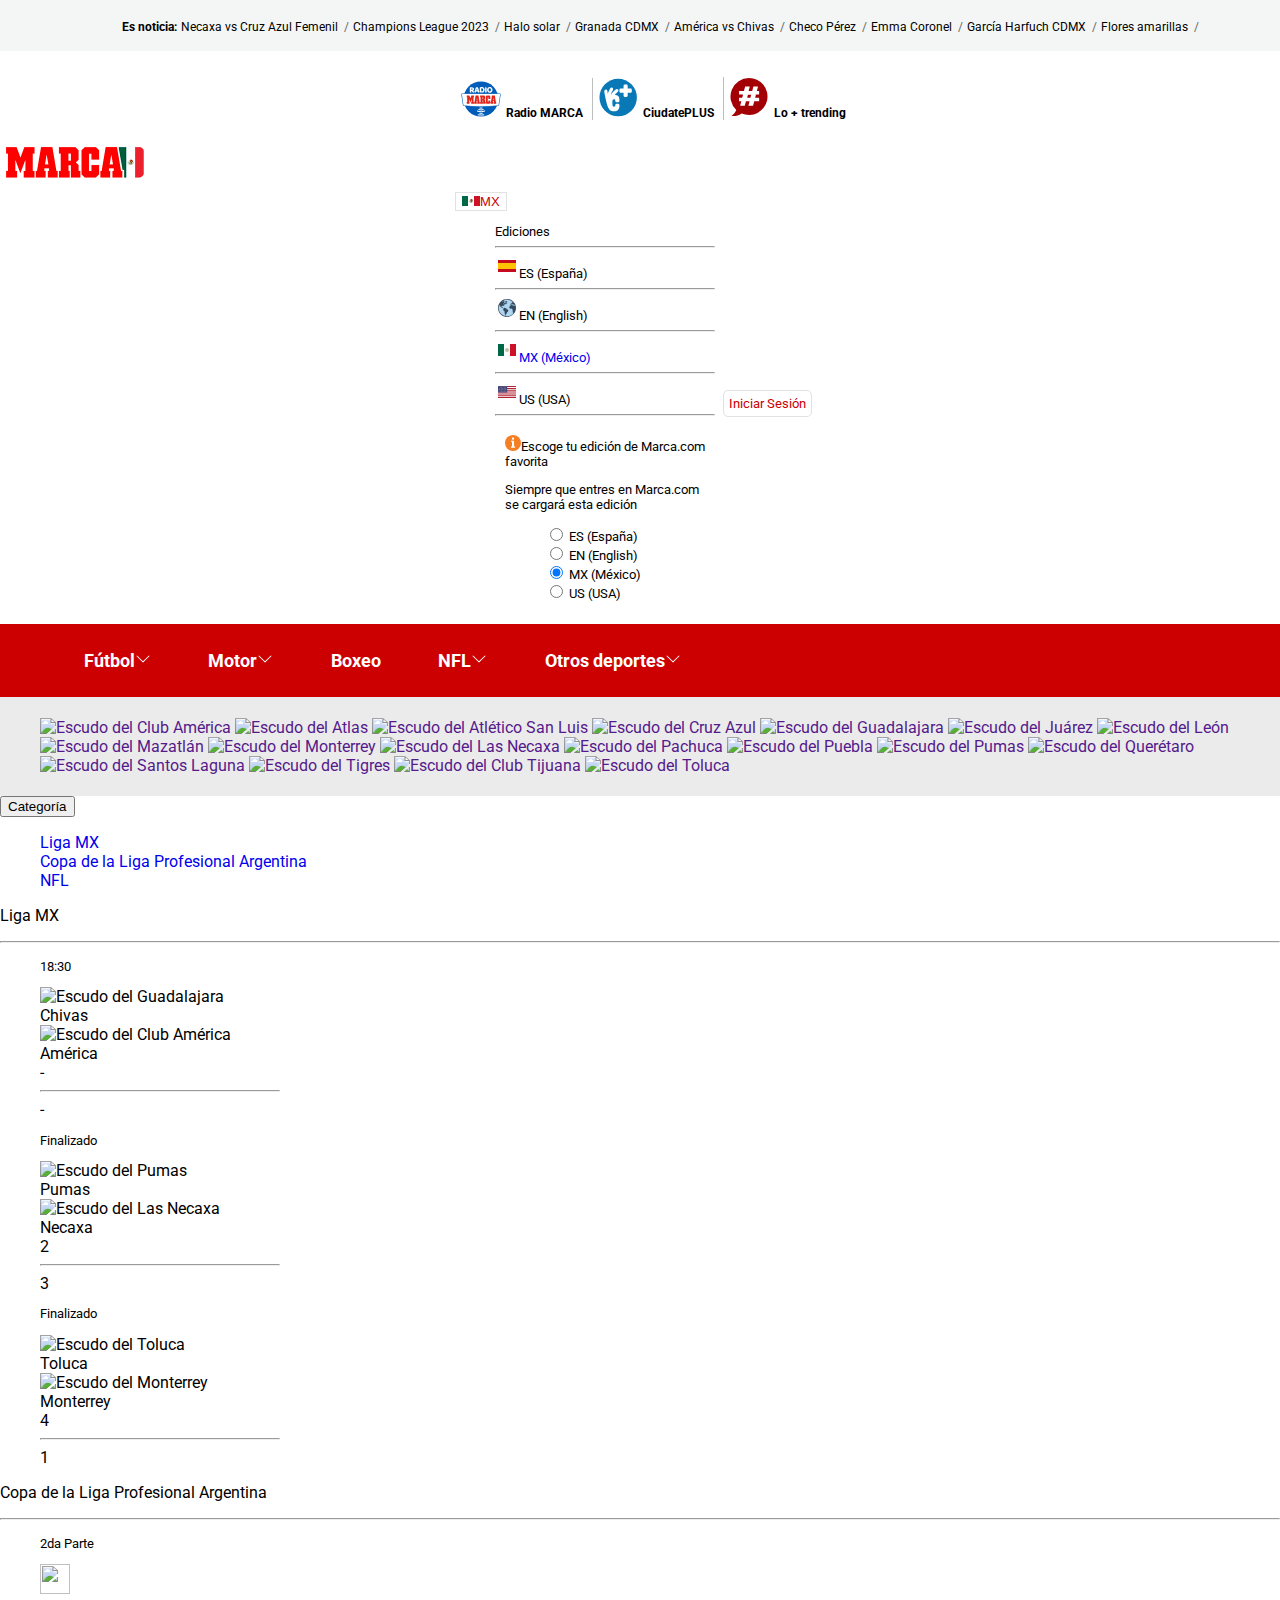
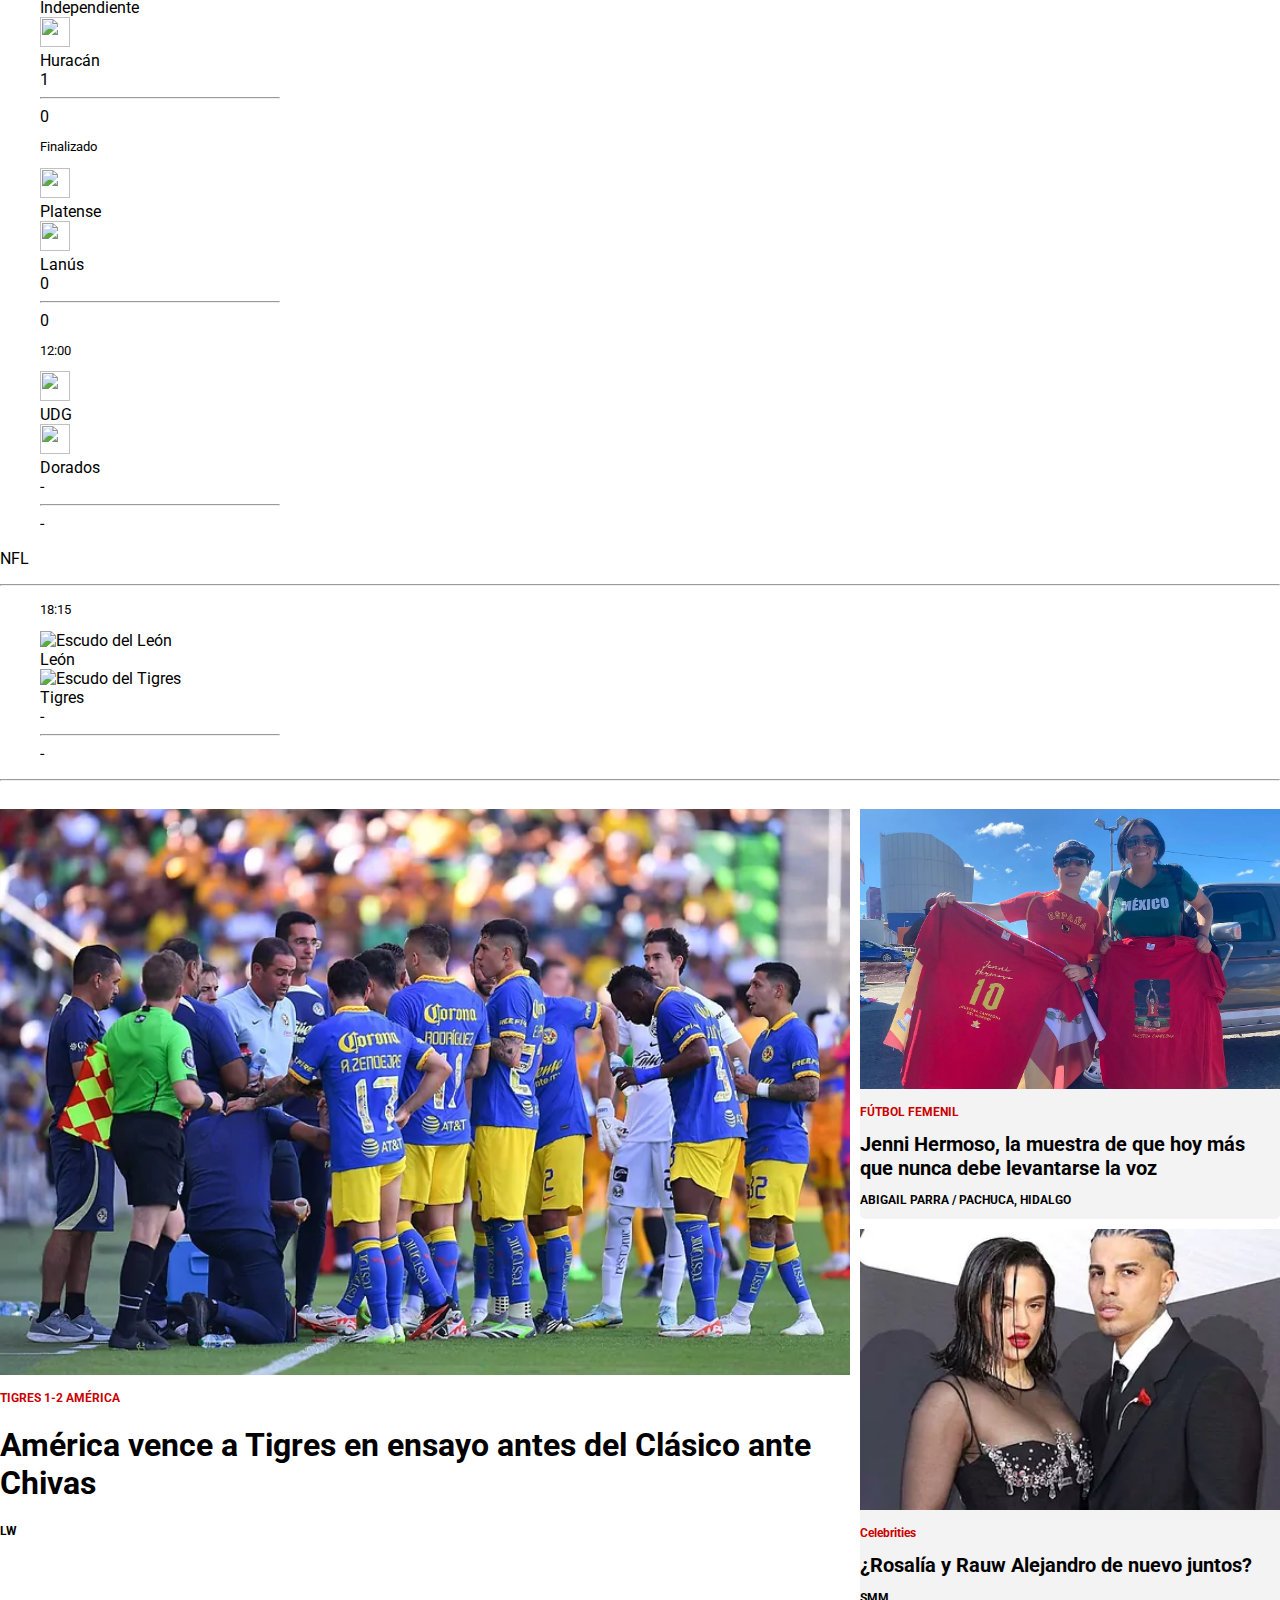
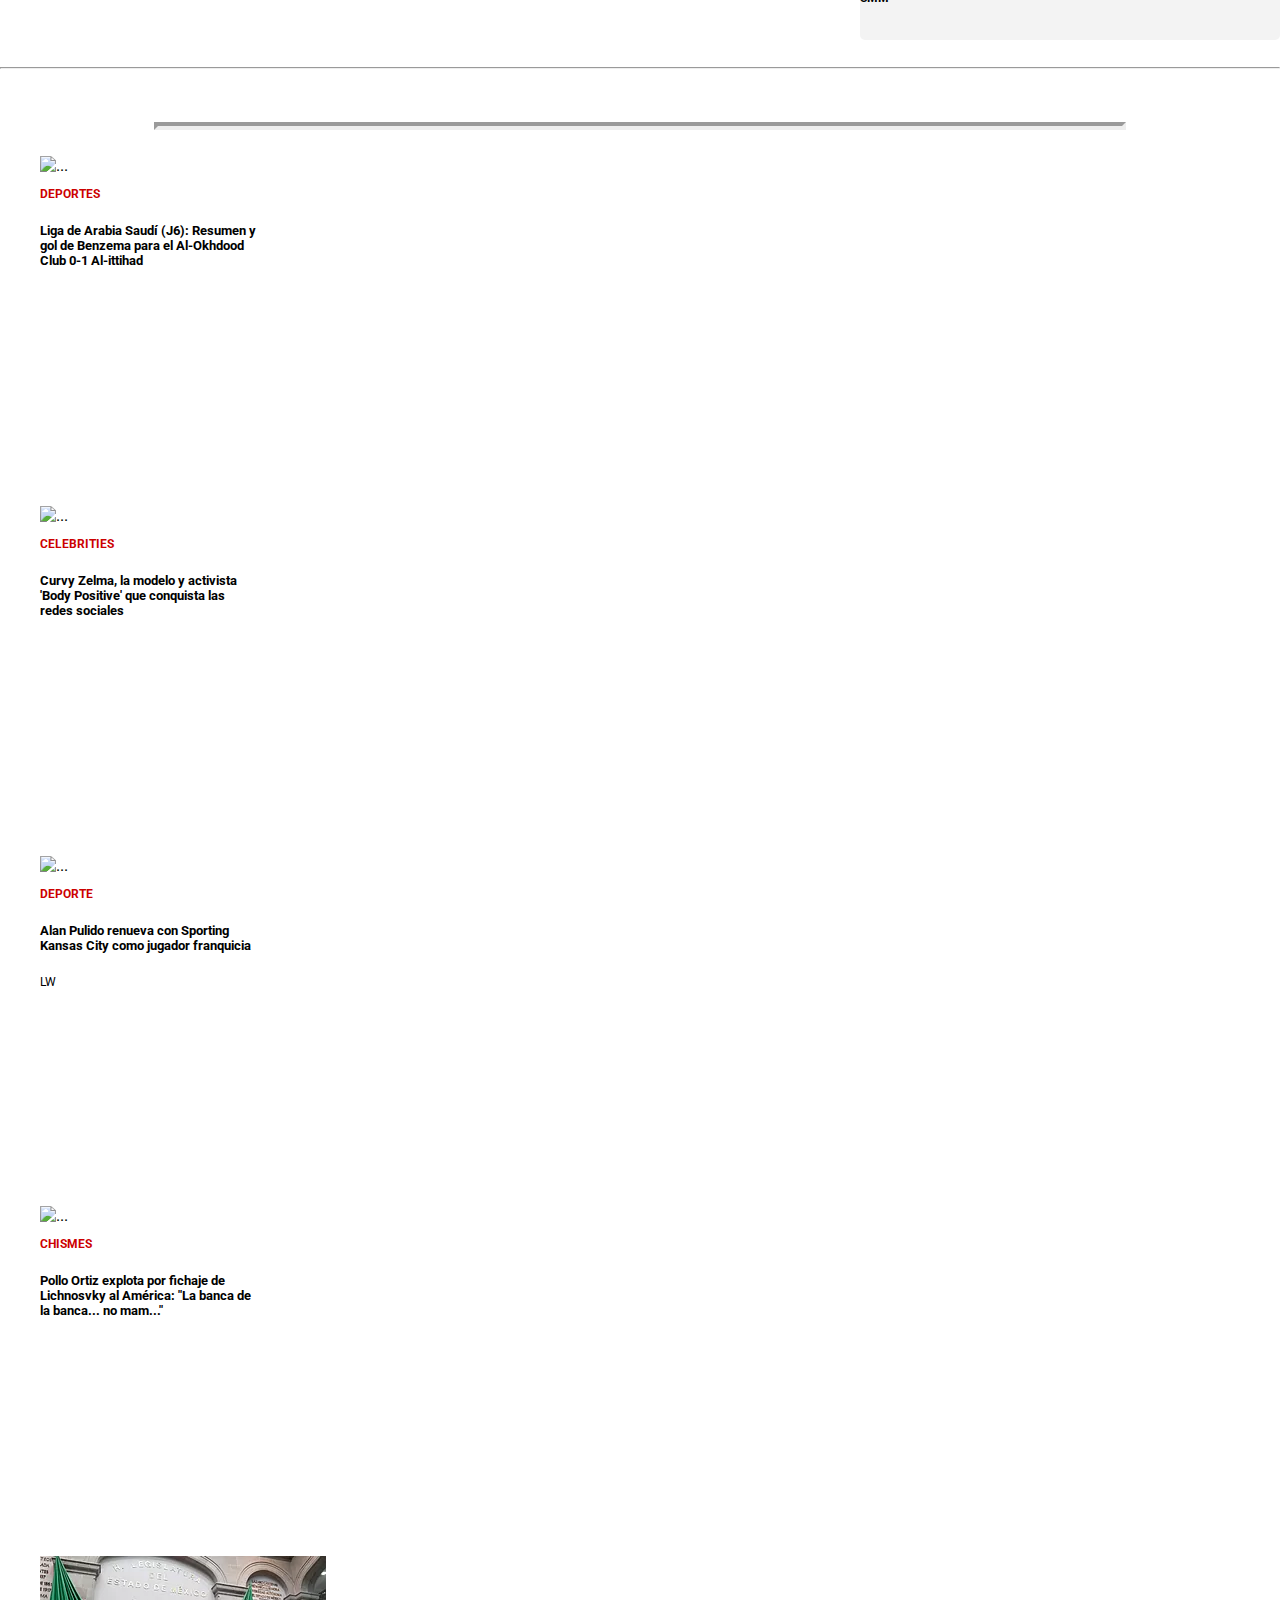
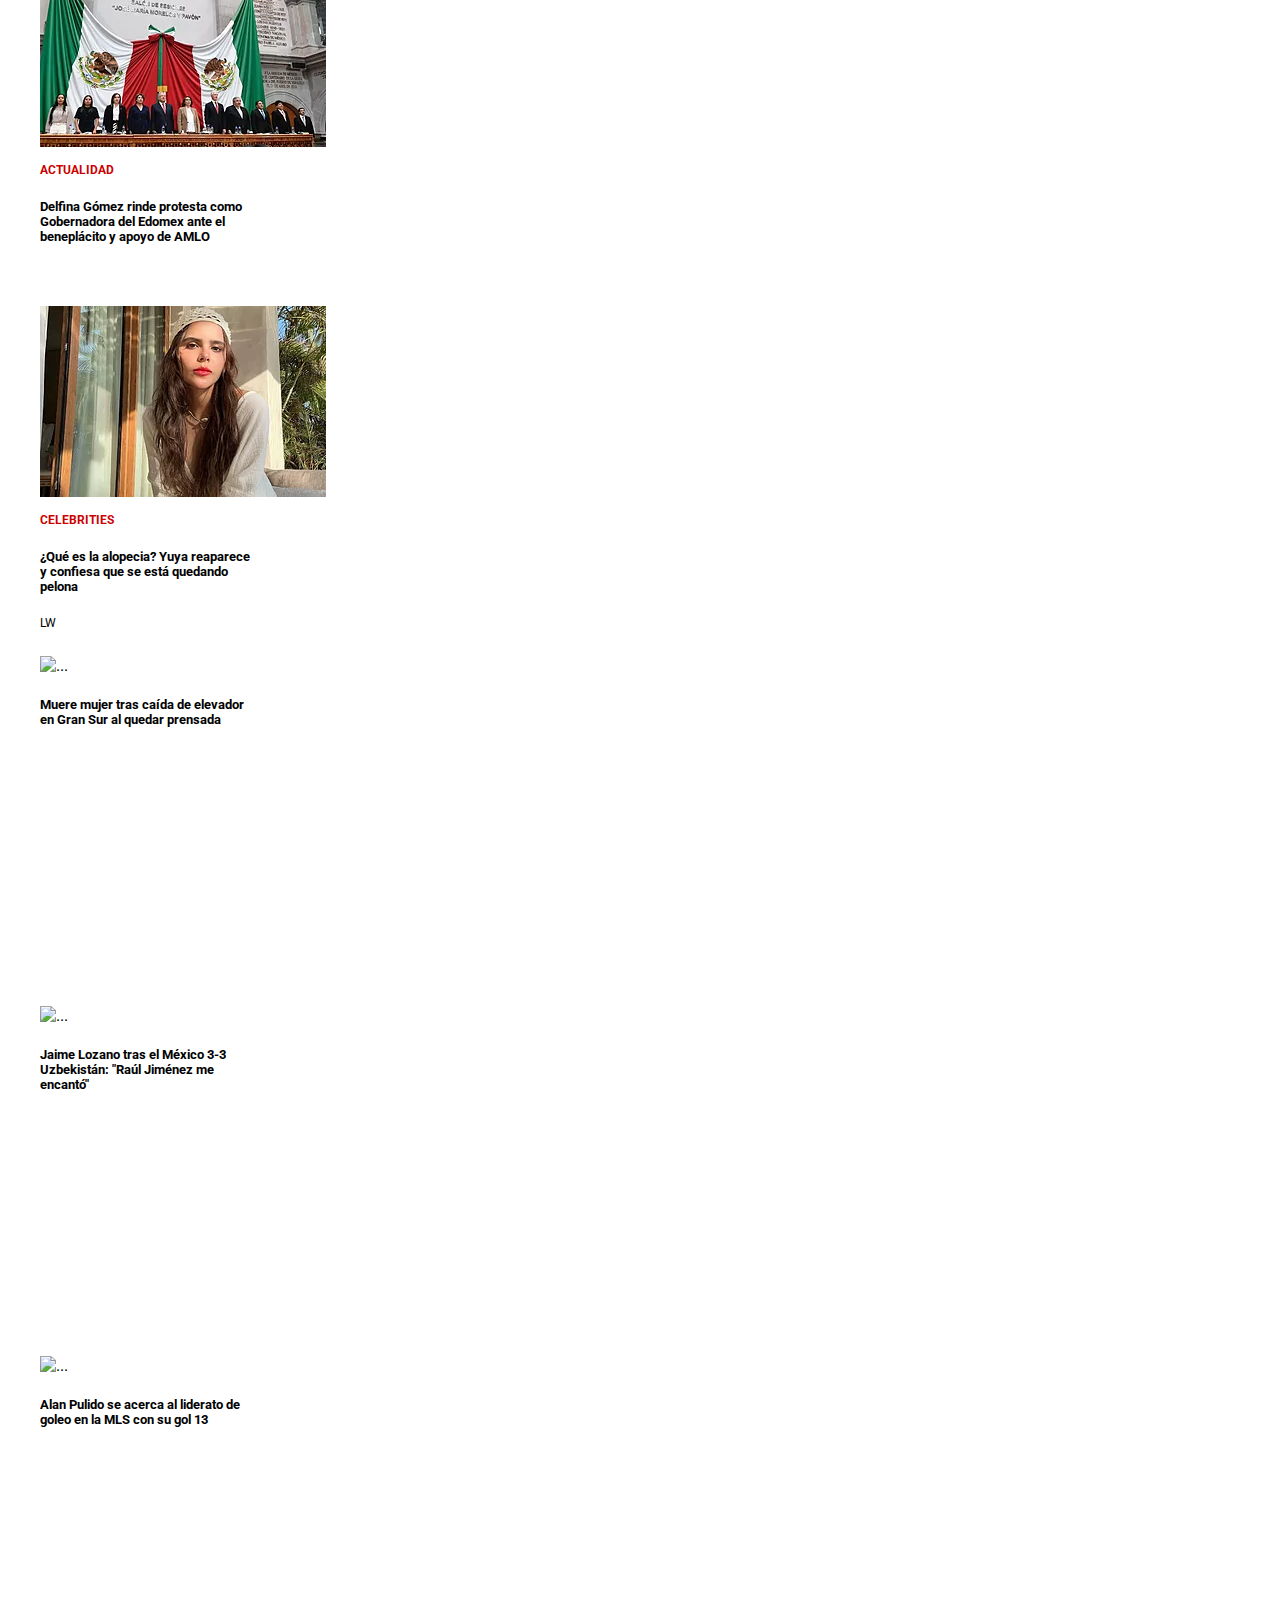
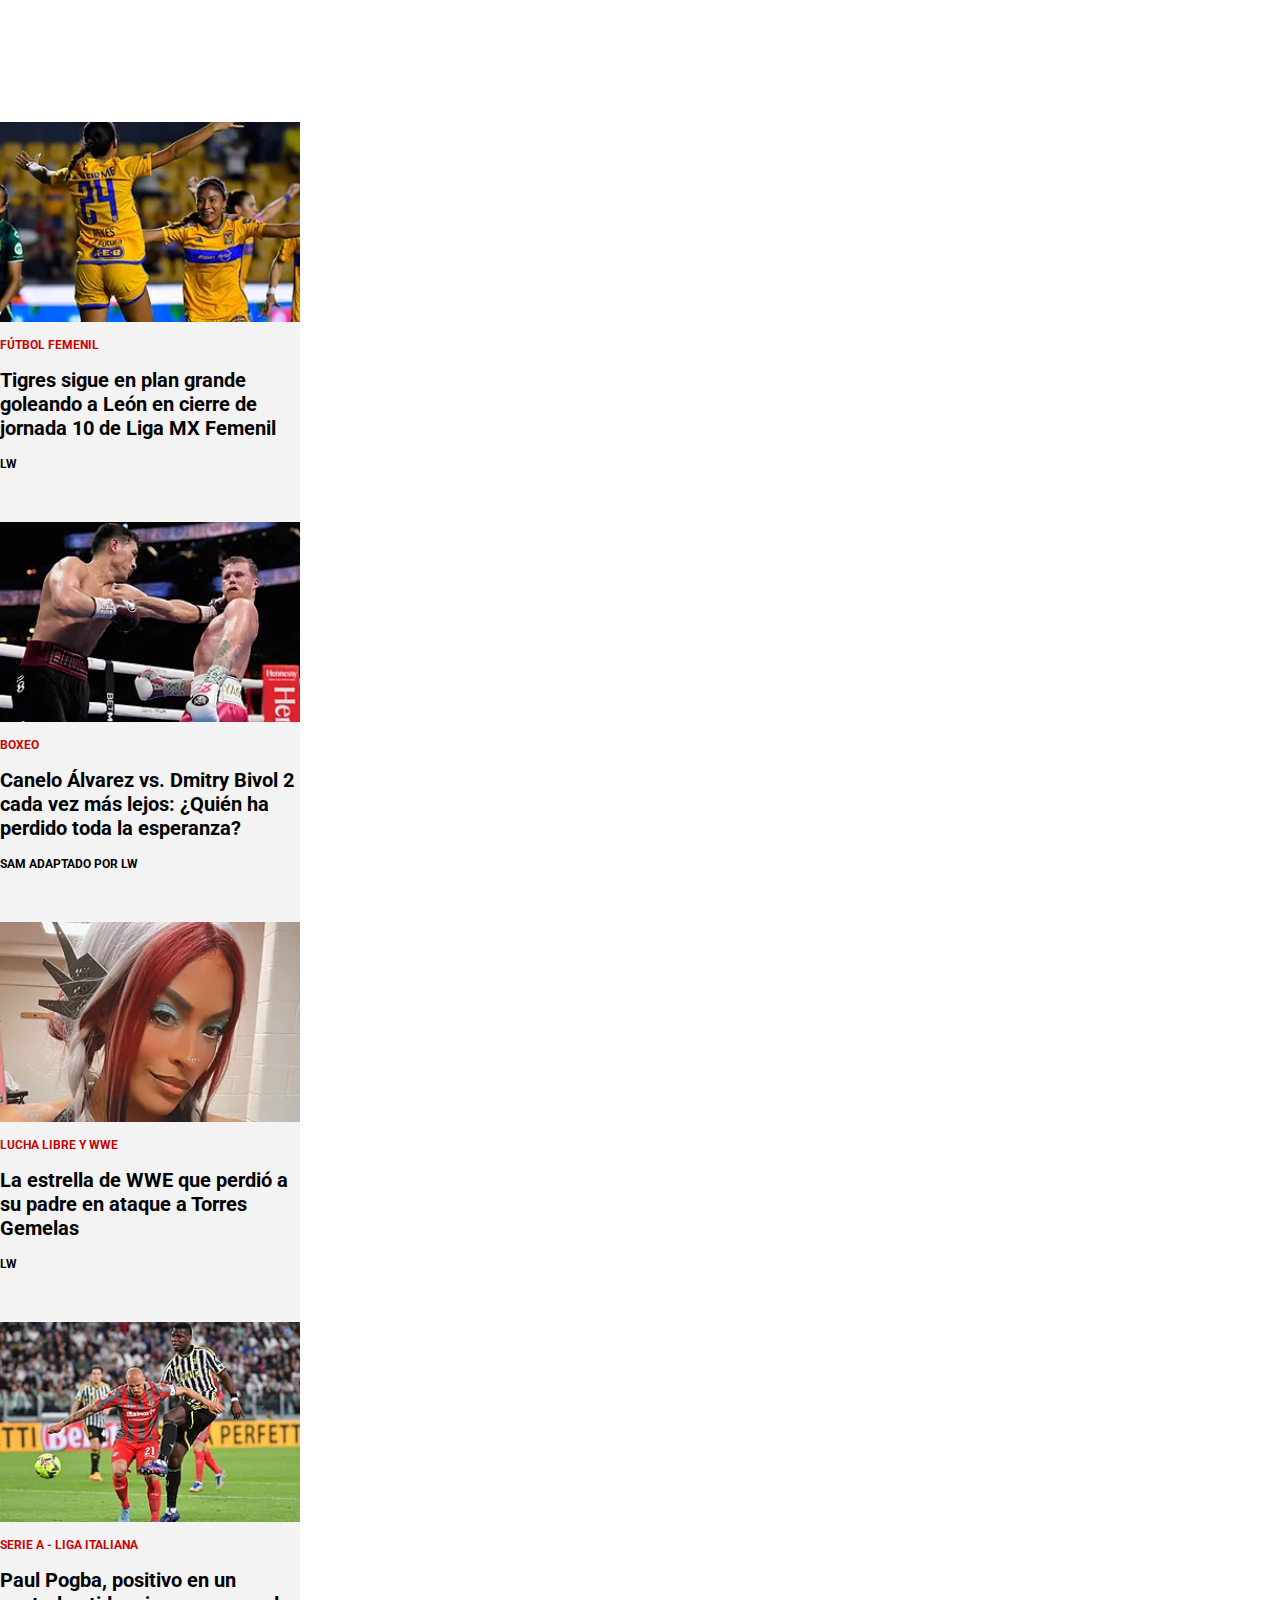
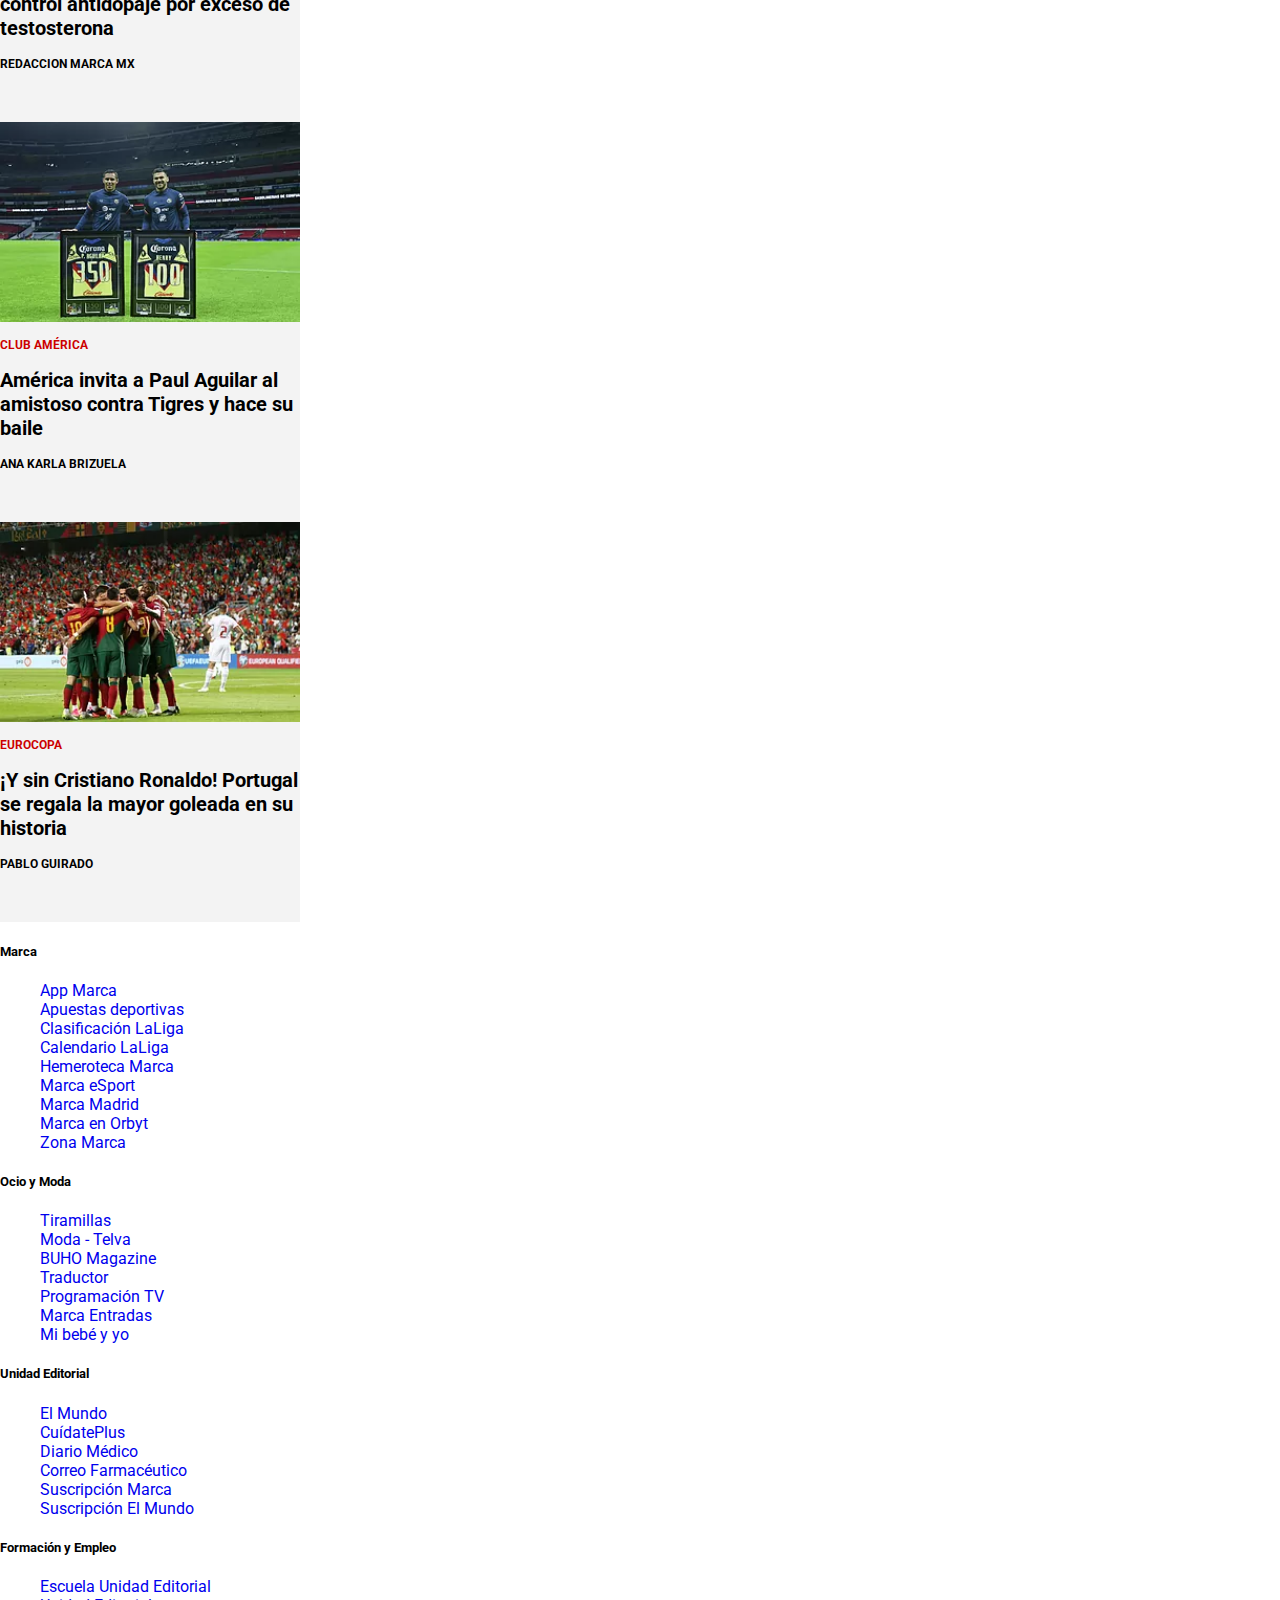
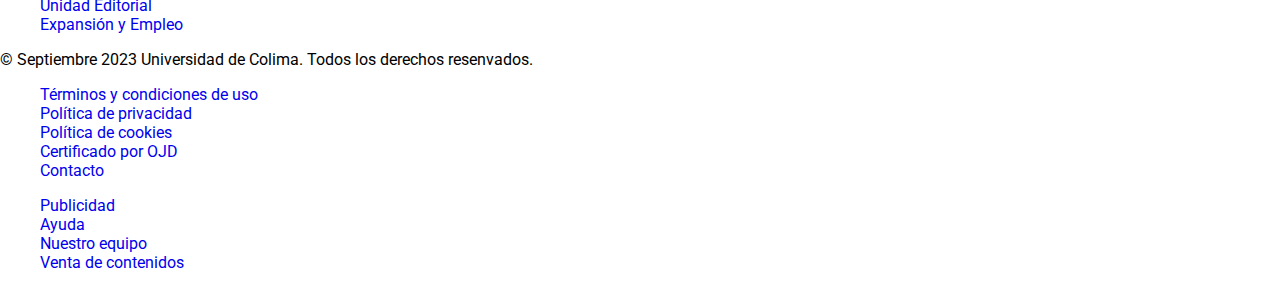
==== commit 2fd9cf2d: "Terminado" ====
--- a/index.html
+++ b/index.html
@@ -257,14 +257,14 @@
                       <div class="d-flex justify-content-between align-items-center">
                         <div class="d-flex flex-column gap-3 justify-content-between">
                           <div class="d-flex gap-2">
-                            <div class="shadow" style="width: fit-content;">
-                              <img src="https://e00-marca.uecdn.es/assets/sports/flags/png/36x36/HRV.png">
+                            <div style="width: fit-content;">
+                                <img alt="Escudo del Guadalajara" width="30" height="30" srcset="https://e00-mx-marca.uecdn.es/mx/assets/sports/logos/football/png/36x36/1283.png, https://e00-mx-marca.uecdn.es/mx/assets/sports/logos/football/png/72x72/1283.png 1.5x" aria-hidden="true" loading="lazy" decoding="async" src="https://e00-mx-marca.uecdn.es/mx/assets/sports/logos/football/png/36x36/1283.png" data-changed="true">
                             </div>
                             Chivas
                           </div>
                           <div class="d-flex gap-2">
-                            <div class="shadow" style="width: fit-content;">
-                              <img src="https://e00-marca.uecdn.es/assets/sports/flags/png/36x36/HRV.png">
+                            <div style="width: fit-content;">
+                                <img alt="Escudo del Club América" width="30" height="30" srcset="https://e00-mx-marca.uecdn.es/mx/assets/sports/logos/football/png/36x36/1292.png, https://e00-mx-marca.uecdn.es/mx/assets/sports/logos/football/png/72x72/1292.png 1.5x" aria-hidden="true" loading="lazy" decoding="async" src="https://e00-mx-marca.uecdn.es/mx/assets/sports/logos/football/png/36x36/1292.png" data-changed="true">
                             </div>
                             América
                           </div>
@@ -292,14 +292,14 @@
                       <div class="d-flex justify-content-between align-items-center">
                         <div class="d-flex flex-column gap-3 justify-content-between">
                           <div class="d-flex gap-2">
-                            <div class="shadow" style="width: fit-content;">
-                              <img src="https://e00-marca.uecdn.es/assets/sports/flags/png/36x36/HRV.png">
+                            <div style="width: fit-content;">
+                                <img alt="Escudo del Pumas" width="30" height="30" srcset="https://e00-mx-marca.uecdn.es/mx/assets/sports/logos/football/png/36x36/1297.png, https://e00-mx-marca.uecdn.es/mx/assets/sports/logos/football/png/72x72/1297.png 1.5x" aria-hidden="true" loading="lazy" decoding="async" src="https://e00-mx-marca.uecdn.es/mx/assets/sports/logos/football/png/36x36/1297.png" data-changed="true">
                             </div>
                             Pumas
                           </div>
                           <div class="d-flex gap-2">
-                            <div class="shadow" style="width: fit-content;">
-                              <img src="https://e00-marca.uecdn.es/assets/sports/flags/png/36x36/HRV.png">
+                            <div style="width: fit-content;">
+                                <img alt="Escudo del Las Necaxa" width="30" height="30" srcset="https://e00-mx-marca.uecdn.es/mx/assets/sports/logos/football/png/36x36/1174.png, https://e00-mx-marca.uecdn.es/mx/assets/sports/logos/football/png/72x72/1174.png 1.5x" aria-hidden="true" loading="lazy" decoding="async" src="https://e00-mx-marca.uecdn.es/mx/assets/sports/logos/football/png/36x36/1174.png" data-changed="true">
                             </div>
                             Necaxa
                           </div>
@@ -327,14 +327,14 @@
                       <div class="d-flex justify-content-between align-items-center">
                         <div class="d-flex flex-column gap-3 justify-content-between">
                           <div class="d-flex gap-2">
-                            <div class="shadow" style="width: fit-content;">
-                              <img src="https://e00-marca.uecdn.es/assets/sports/flags/png/36x36/HRV.png">
+                            <div style="width: fit-content;">
+                                <img alt="Escudo del Toluca" width="30" height="30" srcset="https://e00-mx-marca.uecdn.es/mx/assets/sports/logos/football/png/36x36/1286.png, https://e00-mx-marca.uecdn.es/mx/assets/sports/logos/football/png/72x72/1286.png 1.5x" aria-hidden="true" loading="lazy" decoding="async" src="https://e00-mx-marca.uecdn.es/mx/assets/sports/logos/football/png/36x36/1286.png" data-changed="true"></a>
                             </div>
                             Toluca
                           </div>
                           <div class="d-flex gap-2">
-                            <div class="shadow" style="width: fit-content;">
-                              <img src="https://e00-marca.uecdn.es/assets/sports/flags/png/36x36/HRV.png">
+                            <div style="width: fit-content;">
+                                <img alt="Escudo del Monterrey" width="30" height="30" srcset="https://e00-mx-marca.uecdn.es/mx/assets/sports/logos/football/png/36x36/741.png, https://e00-mx-marca.uecdn.es/mx/assets/sports/logos/football/png/72x72/741.png 1.5x" aria-hidden="true" loading="lazy" decoding="async" src="https://e00-mx-marca.uecdn.es/mx/assets/sports/logos/football/png/36x36/741.png" data-changed="true">
                             </div>
                             Monterrey
                           </div>
@@ -368,14 +368,18 @@
                       <div class="d-flex justify-content-between align-items-center">
                         <div class="d-flex flex-column gap-3 justify-content-between">
                           <div class="d-flex gap-2">
-                            <div class="shadow" style="width: fit-content;">
-                              <img src="https://e00-marca.uecdn.es/assets/sports/flags/png/36x36/HRV.png">
+                            <div style="width: fit-content;">
+                                <img class="ue-c-scoreboard-dual__team-badge" width="30" height="30" src="https://e00-marca.uecdn.es/assets/sports/logos/football/png/36x36/1243.png" srcset="
+                                https://e00-marca.uecdn.es/assets/sports/logos/football/png/36x36/1243.png, https://e00-marca.uecdn.es/assets/sports/logos/football/png/72x72/1243.png 1.5x
+                            " alt="">
                             </div>
                             Independiente
                           </div>
                           <div class="d-flex gap-2">
-                            <div class="shadow" style="width: fit-content;">
-                              <img src="https://e00-marca.uecdn.es/assets/sports/flags/png/36x36/HRV.png">
+                            <div style="width: fit-content;">
+                                <img class="ue-c-scoreboard-dual__team-badge" width="30" height="30" src="https://e00-marca.uecdn.es/assets/sports/logos/football/png/36x36/2578.png" srcset="
+                                https://e00-marca.uecdn.es/assets/sports/logos/football/png/36x36/2578.png, https://e00-marca.uecdn.es/assets/sports/logos/football/png/72x72/2578.png 1.5x
+                            " alt="">
                             </div>
                             Huracán
                           </div>
@@ -403,14 +407,18 @@
                       <div class="d-flex justify-content-between align-items-center">
                         <div class="d-flex flex-column gap-3 justify-content-between">
                           <div class="d-flex gap-2">
-                            <div class="shadow" style="width: fit-content;">
-                              <img src="https://e00-marca.uecdn.es/assets/sports/flags/png/36x36/HRV.png">
+                            <div style="width: fit-content;">
+                                <img class="ue-c-scoreboard-dual__team-badge" width="30" height="30" src="https://e00-marca.uecdn.es/assets/sports/logos/football/png/36x36/3579.png" srcset="
+                                https://e00-marca.uecdn.es/assets/sports/logos/football/png/36x36/3579.png, https://e00-marca.uecdn.es/assets/sports/logos/football/png/72x72/3579.png 1.5x
+                            " alt="">
                             </div>
                             Platense
                           </div>
                           <div class="d-flex gap-2">
-                            <div class="shadow" style="width: fit-content;">
-                              <img src="https://e00-marca.uecdn.es/assets/sports/flags/png/36x36/HRV.png">
+                            <div style="width: fit-content;">
+                                <img class="ue-c-scoreboard-dual__team-badge" width="30" height="30" src="https://e00-marca.uecdn.es/assets/sports/logos/football/png/36x36/2473.png" srcset="
+                                https://e00-marca.uecdn.es/assets/sports/logos/football/png/36x36/2473.png, https://e00-marca.uecdn.es/assets/sports/logos/football/png/72x72/2473.png 1.5x
+                            " alt="">
                             </div>
                             Lanús
                           </div>
@@ -438,16 +446,20 @@
                       <div class="d-flex justify-content-between align-items-center">
                         <div class="d-flex flex-column gap-3 justify-content-between">
                           <div class="d-flex gap-2">
-                            <div class="shadow" style="width: fit-content;">
-                              <img src="https://e00-marca.uecdn.es/assets/sports/flags/png/36x36/HRV.png">
-                            </div>
-                            Boca
-                          </div>
-                          <div class="d-flex gap-2">
-                            <div class="shadow" style="width: fit-content;">
-                              <img src="https://e00-marca.uecdn.es/assets/sports/flags/png/36x36/HRV.png">
-                            </div>
-                            River
+                            <div style="width: fit-content;">
+                                <img class="ue-c-scoreboard-dual__team-badge" width="30" height="30" src="https://e00-marca.uecdn.es/assets/sports/logos/football/png/36x36/7580.png" srcset="
+                                https://e00-marca.uecdn.es/assets/sports/logos/football/png/36x36/7580.png, https://e00-marca.uecdn.es/assets/sports/logos/football/png/72x72/7580.png 1.5x
+                            " alt="">
+                            </div>
+                            UDG
+                          </div>
+                          <div class="d-flex gap-2">
+                            <div style="width: fit-content;">
+                                <img class="ue-c-scoreboard-dual__team-badge" width="30" height="30" src="https://e00-marca.uecdn.es/assets/sports/logos/football/png/36x36/7581.png" srcset="
+                                https://e00-marca.uecdn.es/assets/sports/logos/football/png/36x36/7581.png, https://e00-marca.uecdn.es/assets/sports/logos/football/png/72x72/7581.png 1.5x
+                            " alt="">
+                            </div>
+                            Dorados
                           </div>
                         </div>
                         <div
@@ -479,16 +491,16 @@
                       <div class="d-flex justify-content-between align-items-center">
                         <div class="d-flex flex-column gap-3 justify-content-between">
                           <div class="d-flex gap-2">
-                            <div class="shadow" style="width: fit-content;">
-                              <img src="https://e00-marca.uecdn.es/assets/sports/flags/png/36x36/HRV.png">
-                            </div>
-                            Philadelphia Eagles
-                          </div>
-                          <div class="d-flex gap-2">
-                            <div class="shadow" style="width: fit-content;">
-                              <img src="https://e00-marca.uecdn.es/assets/sports/flags/png/36x36/HRV.png">
-                            </div>
-                            Minnesota Vikings
+                            <div style="width: fit-content;">
+                                <img alt="Escudo del León" width="30" height="30" srcset="https://e00-mx-marca.uecdn.es/mx/assets/sports/logos/football/png/36x36/1293.png, https://e00-mx-marca.uecdn.es/mx/assets/sports/logos/football/png/72x72/1293.png 1.5x" aria-hidden="true" loading="lazy" decoding="async" src="https://e00-mx-marca.uecdn.es/mx/assets/sports/logos/football/png/36x36/1293.png" data-changed="true">
+                            </div>
+                            León
+                          </div>
+                          <div class="d-flex gap-2">
+                            <div style="width: fit-content;">
+                                <img alt="Escudo del Tigres" width="30" height="30" srcset="https://e00-mx-marca.uecdn.es/mx/assets/sports/logos/football/png/36x36/1294.png, https://e00-mx-marca.uecdn.es/mx/assets/sports/logos/football/png/72x72/1294.png 1.5x" aria-hidden="true" loading="lazy" decoding="async" src="https://e00-mx-marca.uecdn.es/mx/assets/sports/logos/football/png/36x36/1294.png" data-changed="true">
+                            </div>
+                            Tigres
                           </div>
                         </div>
                         <div
@@ -548,9 +560,12 @@
                   <li class="nav-item mb-2">
                     <div class="col-12 mt-5 bg-light">
                       <div class="card rounded-0 bg-body-secondary border border-0" style="width: 13.5rem; height: 350px;">
-                        <img src="https://picsum.photos/150/100" class="card-img-top" alt="...">
+                        <img src="https://phantom-marca-mx.unidadeditorial.es/b652422e9a01dff2f85a7ee020b4601c/resize/640/f/webp/mx/assets/multimedia/imagenes/2023/09/14/16947257906092.png" 
+                        class="card-img-top" alt="...">
                         <div class="card-body">
-                          <h5 class="fs-5 fw-bold">Alan Pulido se acerca al liderato de goleo en la MLS con su gol 13</h5>
+                            <p class="red-text p-0 m-0">DEPORTES</p>
+                            <h5 class="fs-5 p-0 m-0 fw-bold">Liga de Arabia Saudí (J6): Resumen y gol de Benzema para el Al-Okhdood Club 0-1 Al-ittihad
+                            </h5>
                         </div>
                       </div>
                     </div>
@@ -558,9 +573,11 @@
                   <li class="nav-item mb-2">
                     <div class="col-12 mt-5 bg-light">
                       <div class="card rounded-0 bg-body-secondary border border-0" style="width: 13.5rem; height: 350px;">
-                        <img src="https://picsum.photos/150/100" class="card-img-top" alt="...">
+                        <img src="https://phantom-marca-mx.unidadeditorial.es/1781840b618e7b9ff3eefffe5f18ccc0/resize/640/f/webp/mx/assets/multimedia/imagenes/2023/09/14/16947257602725.png" 
+                        class="card-img-top" alt="...">
                         <div class="card-body">
-                          <h5 class="fs-5 fw-bold">Alan Pulido se acerca al liderato de goleo en la MLS con su gol 13</h5>
+                            <p class="red-text p-0 m-0">CELEBRITIES</p>
+                            <h5 class="fs-5 p-0 m-0 fw-bold">Curvy Zelma, la modelo y activista 'Body Positive' que conquista las redes sociales</h5>
                         </div>
                       </div>
                     </div>
@@ -568,9 +585,11 @@
                   <li class="nav-item mb-2">
                     <div class="col-12 mt-5 bg-light">
                       <div class="card rounded-0 bg-body-secondary border border-0" style="width: 13.5rem; height: 350px;">
-                        <img src="https://picsum.photos/150/100" class="card-img-top" alt="...">
+                        <img src="https://phantom-marca-mx.unidadeditorial.es/d71642d6dd3cb9d3bb1cbb63b98aca63/resize/640/f/webp/mx/assets/multimedia/imagenes/2023/09/14/16947257295206.png" class="card-img-top" alt="...">
                         <div class="card-body">
-                          <h5 class="fs-5 fw-bold">Alan Pulido se acerca al liderato de goleo en la MLS con su gol 13</h5>
+                            <p class="red-text p-0 m-0">DEPORTE</p>
+                            <h5 class="fs-5 p-0 m-0 fw-bold">Alan Pulido renueva con Sporting Kansas City como jugador franquicia</h5>
+                            <p class="autor">LW</p>
                         </div>
                       </div>
                     </div>
@@ -578,9 +597,10 @@
                   <li class="nav-item mb-2">
                     <div class="col-12 mt-5 bg-light">
                       <div class="card rounded-0 bg-body-secondary border border-0" style="width: 13.5rem; height: 350px;">
-                        <img src="https://picsum.photos/150/100" class="card-img-top" alt="...">
+                        <img src="https://phantom-marca-mx.unidadeditorial.es/8add8c2eaf2ae9f262b478bcd33a0926/resize/640/f/webp/mx/assets/multimedia/imagenes/2023/09/14/16947258177209.png" class="card-img-top" alt="...">
                         <div class="card-body">
-                          <h5 class="fs-5 fw-bold">Alan Pulido se acerca al liderato de goleo en la MLS con su gol 13</h5>
+                            <p class="red-text p-0 m-0">CHISMES</p>
+                            <h5 class="fs-5 p-0 m-0 fw-bold">Pollo Ortiz explota por fichaje de Lichnosvky al América: "La banca de la banca... no mam..."</h5>
                         </div>
                       </div>
                     </div>
@@ -588,9 +608,10 @@
                   <li class="nav-item mb-2">
                     <div class="col-12 mt-5 bg-light">
                       <div class="card rounded-0 bg-body-secondary border border-0" style="width: 13.5rem; height: 350px;">
-                        <img src="https://picsum.photos/150/100" class="card-img-top" alt="...">
+                        <img src="./sources/img/n15.webp" class="card-img-top" alt="...">
                         <div class="card-body">
-                          <h5 class="fs-5 fw-bold">Alan Pulido se acerca al liderato de goleo en la MLS con su gol 13</h5>
+                            <p class="red-text p-0 m-0">ACTUALIDAD</p>
+                            <h5 class="fs-5 p-0 m-0 fw-bold">Delfina Gómez rinde protesta como Gobernadora del Edomex ante el beneplácito y apoyo de AMLO</h5>
                         </div>
                       </div>
                     </div>
@@ -598,9 +619,11 @@
                   <li class="nav-item mb-2">
                     <div class="col-12 mt-5 bg-light">
                       <div class="card rounded-0 bg-body-secondary border border-0" style="width: 13.5rem; height: 350px;">
-                        <img src="https://picsum.photos/150/100" class="card-img-top" alt="...">
+                        <img src="./sources/img/n16.webp" class="card-img-top" alt="...">
                         <div class="card-body">
-                          <h5 class="fs-5 fw-bold">Alan Pulido se acerca al liderato de goleo en la MLS con su gol 13</h5>
+                            <p class="red-text p-0 m-0">CELEBRITIES</p>
+                            <h5 class="fs-5 p-0 m-0 fw-bold">¿Qué es la alopecia? Yuya reaparece y confiesa que se está quedando pelona</h5>
+                            <p class="autor">LW</p>
                         </div>
                       </div>
                     </div>
@@ -608,9 +631,9 @@
                   <li class="nav-item mb-2">
                     <div class="col-12 mt-5 bg-light">
                       <div class="card rounded-0 bg-body-secondary border border-0" style="width: 13.5rem; height: 350px;">
-                        <img src="https://picsum.photos/150/100" class="card-img-top" alt="...">
+                        <img src="https://phantom-marca-mx.unidadeditorial.es/2bb54863421996c340b000d164eecad5/resize/640/f/webp/mx/assets/multimedia/imagenes/2023/09/14/16947258526279.png" class="card-img-top" alt="...">
                         <div class="card-body">
-                          <h5 class="fs-5 fw-bold">Alan Pulido se acerca al liderato de goleo en la MLS con su gol 13</h5>
+                          <h5 class="fs-5 fw-bold">Muere mujer tras caída de elevador en Gran Sur al quedar prensada</h5>
                         </div>
                       </div>
                     </div>
@@ -618,9 +641,9 @@
                   <li class="nav-item mb-2">
                     <div class="col-12 mt-5 bg-light">
                       <div class="card rounded-0 bg-body-secondary border border-0" style="width: 13.5rem; height: 350px;">
-                        <img src="https://picsum.photos/150/100" class="card-img-top" alt="...">
+                        <img src="https://phantom-marca-mx.unidadeditorial.es/a519061f5e0cafd265b1e62eea39ecc2/resize/640/f/webp/mx/assets/multimedia/imagenes/2023/09/14/16946505630018.png" class="card-img-top" alt="...">
                         <div class="card-body">
-                          <h5 class="fs-5 fw-bold">Alan Pulido se acerca al liderato de goleo en la MLS con su gol 13</h5>
+                          <h5 class="fs-5 fw-bold">Jaime Lozano tras el México 3-3 Uzbekistán: "Raúl Jiménez me encantó"</h5>
                         </div>
                       </div>
                     </div>
--- a/sources/css/style.css
+++ b/sources/css/style.css
@@ -321,6 +321,10 @@
     font-size: 12px;
 }
 
+.autor{
+    font-size: 12px;
+}
+
 .news >* img{
     width: 100%;
 }
